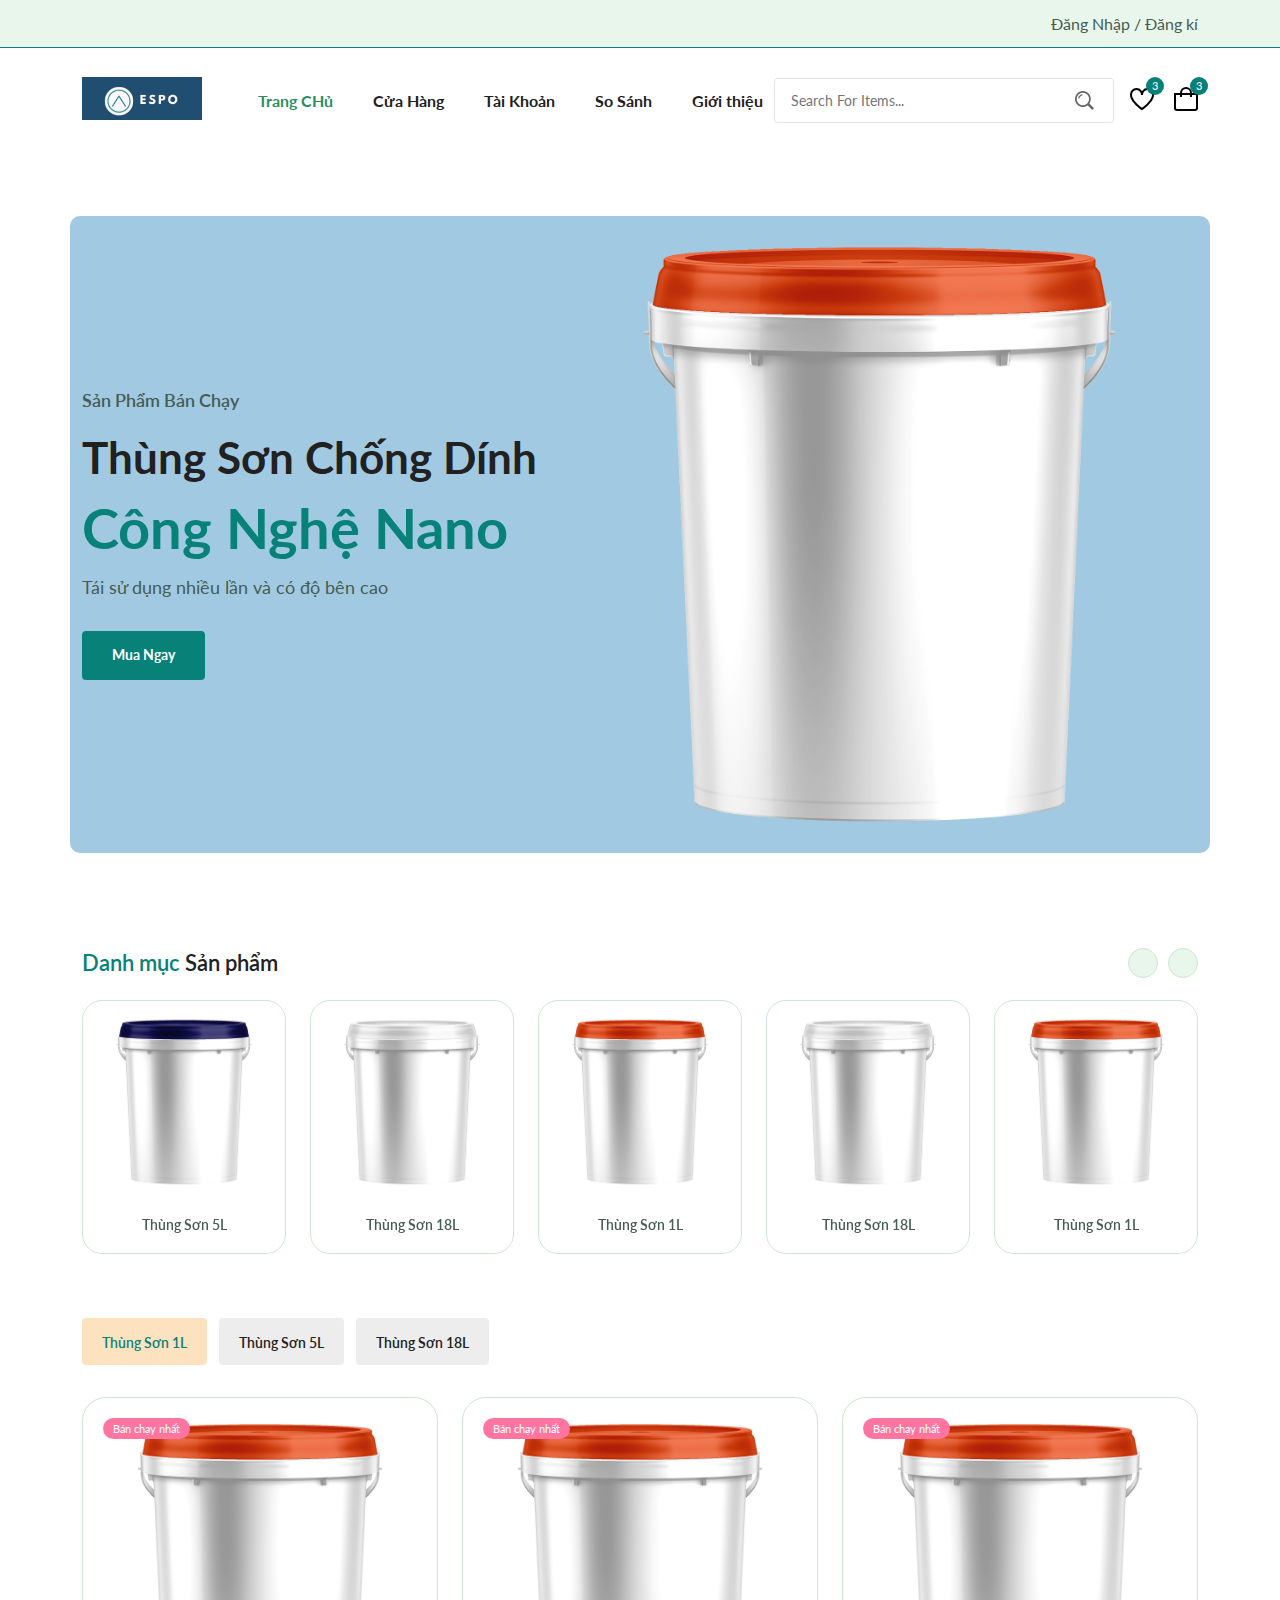
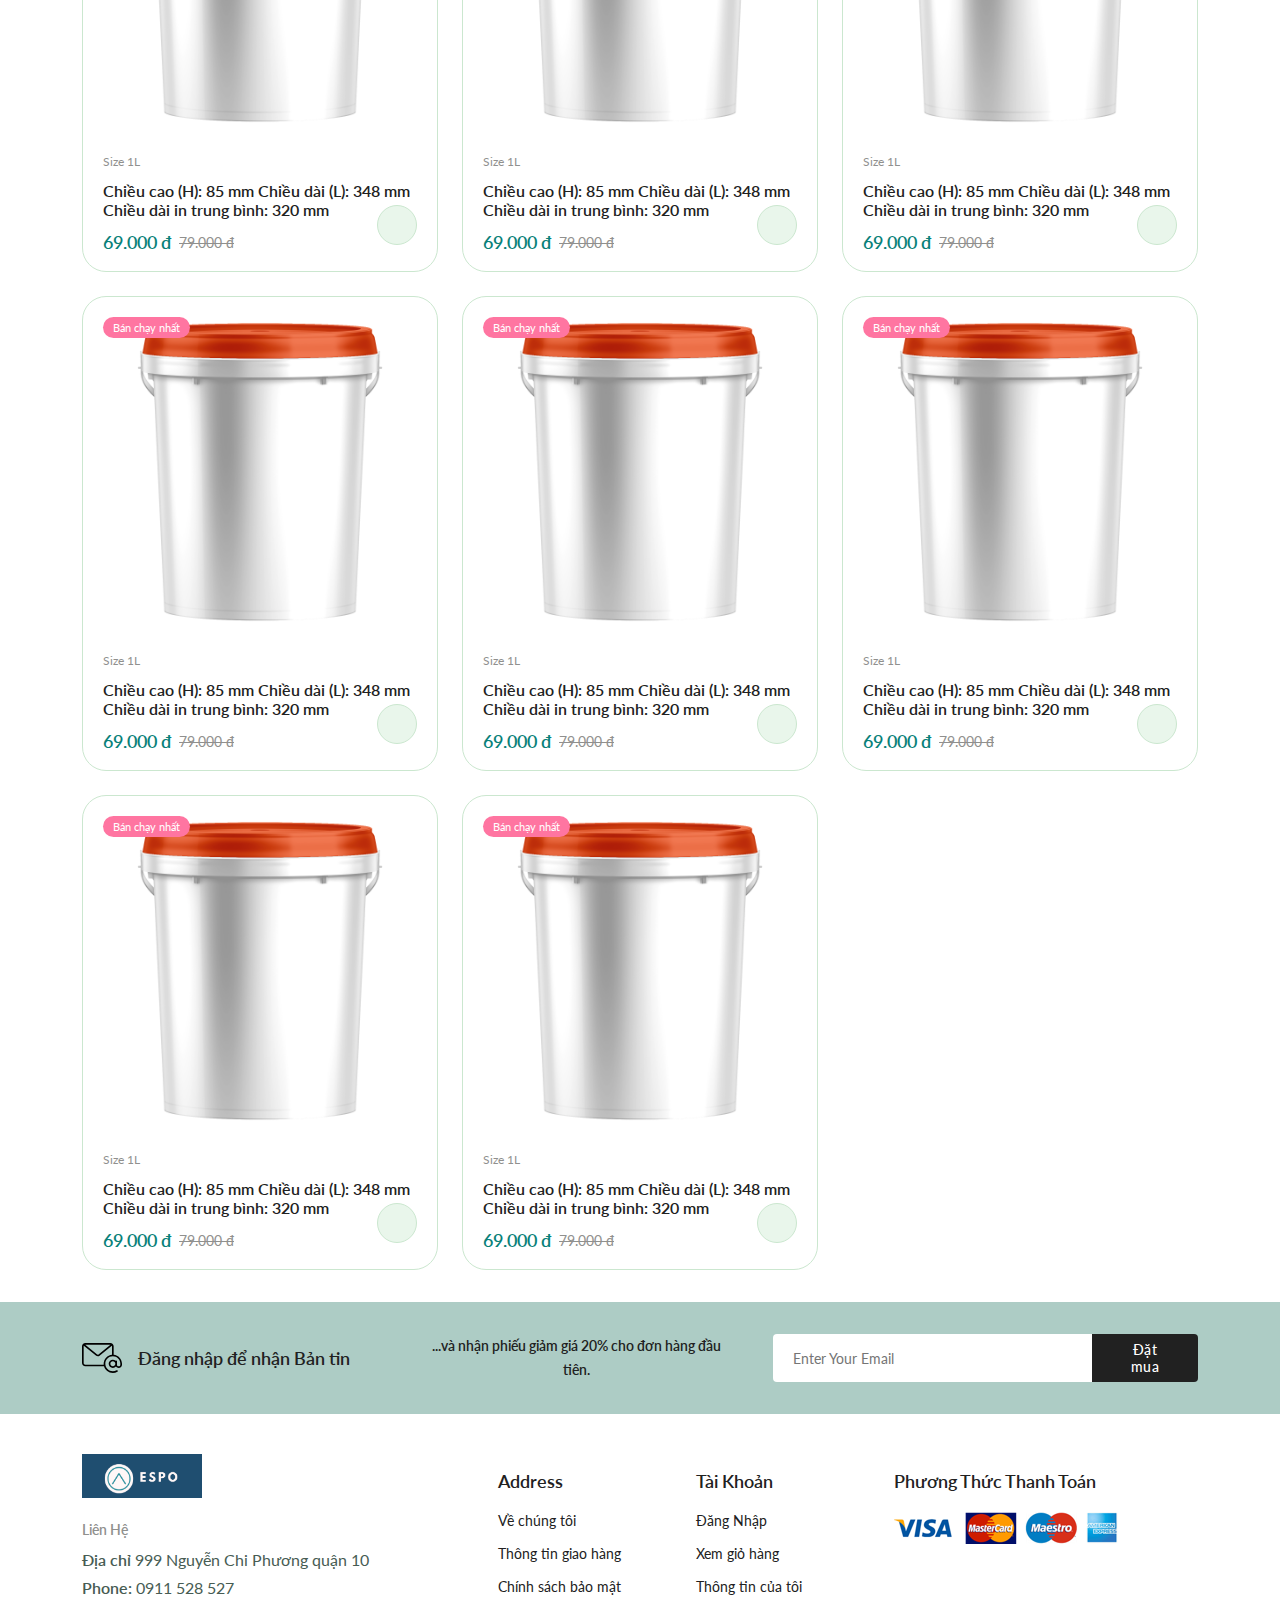
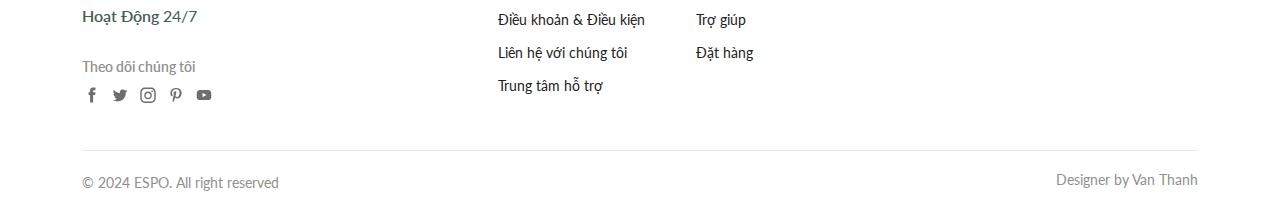
==== index.html @ 245b3443 "ESPO Web" ====
<!DOCTYPE html>
<html lang="en">
  <head>
    <meta charset="UTF-8" />
    <meta name="viewport" content="width=device-width, initial-scale=1.0" />

    <!--=============== FLATICON ===============-->
    <link
      rel="stylesheet"
      href="https://cdn-uicons.flaticon.com/2.0.0/uicons-regular-straight/css/uicons-regular-straight.css"
    />

    <!--=============== SWIPER CSS ===============-->
    <link
      rel="stylesheet"
      href="https://cdn.jsdelivr.net/npm/swiper@11/swiper-bundle.min.css"
    />

    <!--=============== CSS ===============-->
    <link rel="stylesheet" href="assets/css/styles.css" />

    <title>Ecommerce Website ESPO</title>
  </head>
  <body>
    <!--=============== HEADER ===============-->
    <header class="header">
      <div class="header__top">
        <div class="header__container container">
          <a> </a>
          <a href="login-register.html" class="header__top-action">
            Đăng Nhập / Đăng kí
          </a>
        </div>
      </div>

      <nav class="nav container">
        <a href="index.html" class="nav__logo">
          <img
            class="nav__logo-img"
            src="assets/img/logo espo.png"
            alt="website logo"
          />
        </a>
        <div class="nav__menu" id="nav-menu">
          <div class="nav__menu-top">
            <a href="index.html" class="nav__menu-logo">
              <img src="./assets/img/logo.svg" alt="">
            </a>
            <div class="nav__close" id="nav-close">
              <i class="fi fi-rs-cross-small"></i>
            </div>
          </div>
          <ul class="nav__list">
            <li class="nav__item">
              <a href="index.html" class="nav__link active-link"style="color:hsl(154, 56%, 36%) !important;">Trang CHủ</a>
            </li>
            <li class="nav__item">
              <a href="shop.html" class="nav__link">Cửa Hàng</a>
            </li>
            <li class="nav__item">
              <a href="accounts.html" class="nav__link">Tài Khoản</a>
            </li>
            <li class="nav__item">
              <a href="compare.html" class="nav__link">So Sánh</a>
            </li>
            <li class="nav__item">
              <a href="login-register.html" class="nav__link">Giới thiệu</a>
            </li>
          </ul>
          <div class="header__search">
            <input
              type="text"
              placeholder="Search For Items..."
              class="form__input"
            />
            <button class="search__btn">
              <img src="assets/img/search.png" alt="search icon" />
            </button>
          </div>
        </div>
        <div class="header__user-actions">
          <a href="wishlist.html" class="header__action-btn" title="Wishlist">
            <img src="assets/img/icon-heart.svg" alt="" />
            <span class="count">3</span>
          </a>
          <a href="cart.html" class="header__action-btn" title="Cart">
            <img src="assets/img/icon-cart.svg" alt="" />
            <span class="count">3</span>
          </a>
          <div class="header__action-btn nav__toggle" id="nav-toggle">
            <img src="./assets//img/menu-burger.svg" alt="">
          </div>
        </div>
      </nav>
    </header>

    <!--=============== MAIN ===============-->
    <main class="main">
      <!--=============== HOME ===============-->
      <section class="home section--lg">
        <div class="home__container container grid">
          <div class="home__content">
            <span class="home__subtitle">Sản Phẩm Bán Chạy</span>
            <h1 class="home__title">
              Thùng Sơn Chống Dính <span>Công Nghệ Nano</span>
            </h1>
            <p class="home__description">
              Tái sử dụng nhiều lần và có độ bên cao
            </p>
            <a href="shop.html" class="btn">Mua Ngay</a>
          </div>
          <img src="assets/img/Thung-son-1-lit.png" class="home__img" alt="hats" />
        </div>
      </section>

      <!--=============== CATEGORIES ===============-->
      <section class="categories container section">
        <h3 class="section__title"><span>Danh mục</span> Sản phẩm</h3>
        <div class="categories__container swiper">
          <div class="swiper-wrapper">
            <a href="shop.html" class="category__item swiper-slide">
              <img
                src="assets/img/Thung-son-5-lit.png"
                alt=""
                class="category__img"
              />
              <h3 class="category__title">Thùng Sơn 5L</h3>
            </a>
            <a href="shop.html" class="category__item swiper-slide">
              <img
                src="assets/img/Thung-son-18-lit.png"
                alt=""
                class="category__img"
              />
              <h3 class="category__title">Thùng Sơn 18L</h3>
            </a>
            <a href="shop.html" class="category__item swiper-slide">
              <img
                src="assets/img/Thung-son-1-lit.png"
                alt=""
                class="category__img"
              />
              <h3 class="category__title">Thùng Sơn 1L</h3>
            </a>
            <a href="shop.html" class="category__item swiper-slide">
              <img
                src="assets/img/Thung-son-18-lit.png"
                alt=""
                class="category__img"
              />
              <h3 class="category__title">Thùng Sơn 18L</h3>
            </a>
            <a href="shop.html" class="category__item swiper-slide">
              <img
                src="assets/img/Thung-son-1-lit.png"
                alt=""
                class="category__img"
              />
              <h3 class="category__title">Thùng Sơn 1L</h3>
            </a>
            <a href="shop.html" class="category__item swiper-slide">
              <img
                src="assets/img/Thung-son-1-lit.png"
                alt=""
                class="category__img"
              />
              <h3 class="category__title">Thùng Sơn 1L</h3>
            </a>
            <a href="shop.html" class="category__item swiper-slide">
              <img
                src="assets/img/Thung-son-5-lit.png"
                alt=""
                class="category__img"
              />
              <h3 class="category__title">Thùng Sơn 5L</h3>
            </a>
            
          </div>

          <div class="swiper-button-prev">
            <i class="fi fi-rs-angle-left"></i>
          </div>
          <div class="swiper-button-next">
            <i class="fi fi-rs-angle-right"></i>
          </div>
        </div>
      </section>

      <!--=============== PRODUCTS ===============-->
      <section class="products container section">
        <div class="tab__btns">
          <span class="tab__btn active-tab" data-target="#featured"
            >Thùng Sơn 1L</span
          >
          <span class="tab__btn" data-target="#popular">Thùng Sơn 5L</span>
          <span class="tab__btn" data-target="#new-added">Thùng Sơn 18L</span>
        </div>

        <div class="tab__items">
        <!--thùng sơn 1l danh mục-->
          <div class="tab__item active-tab" content id="featured">
            <div class="products__container grid">
              <div class="product__item">
                <div class="product__banner">
                  <a href="details.html" class="product__images">
                    <img
                      src="./assets/img/Thung-son-1-lit.png"
                      alt=""
                      class="product__img default"
                    />
                    <img
                      src="./assets/img/Thung-son-1-lit.png"
                      alt=""
                      class="product__img hover"
                    />
                  </a>
                  <div class="product__actions">
                    <a href="#" class="action__btn" aria-label="Quick View">
                      <i class="fi fi-rs-eye"></i>
                    </a>
                    <a
                      href="#"
                      class="action__btn"
                      aria-label="Add to Wishlist"
                    >
                      <i class="fi fi-rs-heart"></i>
                    </a>
                    <a href="#" class="action__btn" aria-label="Compare">
                      <i class="fi fi-rs-shuffle"></i>
                    </a>
                  </div>
                  <div class="product__badge light-pink">Bán chạy nhất</div>
                </div>
                <div class="product__content">
                  <span class="product__category">Size 1L</span>
                  <a href="details.html">
                    <h3 class="product__title">Chiều cao (H): 85 mm
                      Chiều dài (L): 348 mm
                      Chiều dài in trung bình: 320 mm</h3>
                  </a>
                  <div class="product__rating">
                    <i class="fi fi-rs-star"></i>
                    <i class="fi fi-rs-star"></i>
                    <i class="fi fi-rs-star"></i>
                    <i class="fi fi-rs-star"></i>
                    <i class="fi fi-rs-star"></i>
                  </div>
                  <div class="product__price flex">
                    <span class="new__price">69.000 đ</span>
                    <span class="old__price">79.000 đ</span>
                  </div>
                  <a
                    href="#"
                    class="action__btn cart__btn"
                    aria-label="Add To Cart"
                  >
                    <i class="fi fi-rs-shopping-bag-add"></i>
                  </a>
                </div>
              </div>
              <div class="product__item">
                <div class="product__banner">
                  <a href="details.html" class="product__images">
                    <img
                      src="./assets/img/Thung-son-1-lit.png"
                      alt=""
                      class="product__img default"
                    />
                    <img
                      src="./assets/img/Thung-son-1-lit.png"
                      alt=""
                      class="product__img hover"
                    />
                  </a>
                  <div class="product__actions">
                    <a href="#" class="action__btn" aria-label="Quick View">
                      <i class="fi fi-rs-eye"></i>
                    </a>
                    <a
                      href="#"
                      class="action__btn"
                      aria-label="Add to Wishlist"
                    >
                      <i class="fi fi-rs-heart"></i>
                    </a>
                    <a href="#" class="action__btn" aria-label="Compare">
                      <i class="fi fi-rs-shuffle"></i>
                    </a>
                  </div>
                  <div class="product__badge light-pink">Bán chạy nhất</div>
                </div>
                <div class="product__content">
                  <span class="product__category">Size 1L</span>
                  <a href="details.html">
                    <h3 class="product__title">Chiều cao (H): 85 mm
                      Chiều dài (L): 348 mm
                      Chiều dài in trung bình: 320 mm</h3>
                  </a>
                  <div class="product__rating">
                    <i class="fi fi-rs-star"></i>
                    <i class="fi fi-rs-star"></i>
                    <i class="fi fi-rs-star"></i>
                    <i class="fi fi-rs-star"></i>
                    <i class="fi fi-rs-star"></i>
                  </div>
                  <div class="product__price flex">
                    <span class="new__price">69.000 đ</span>
                    <span class="old__price">79.000 đ</span>
                  </div>
                  <a
                    href="#"
                    class="action__btn cart__btn"
                    aria-label="Add To Cart"
                  >
                    <i class="fi fi-rs-shopping-bag-add"></i>
                  </a>
                </div>
              </div>
              <div class="product__item">
                <div class="product__banner">
                  <a href="details.html" class="product__images">
                    <img
                      src="./assets/img/Thung-son-1-lit.png"
                      alt=""
                      class="product__img default"
                    />
                    <img
                      src="./assets/img/Thung-son-1-lit.png"
                      alt=""
                      class="product__img hover"
                    />
                  </a>
                  <div class="product__actions">
                    <a href="#" class="action__btn" aria-label="Quick View">
                      <i class="fi fi-rs-eye"></i>
                    </a>
                    <a
                      href="#"
                      class="action__btn"
                      aria-label="Add to Wishlist"
                    >
                      <i class="fi fi-rs-heart"></i>
                    </a>
                    <a href="#" class="action__btn" aria-label="Compare">
                      <i class="fi fi-rs-shuffle"></i>
                    </a>
                  </div>
                  <div class="product__badge light-pink">Bán chạy nhất</div>
                </div>
                <div class="product__content">
                  <span class="product__category">Size 1L</span>
                  <a href="details.html">
                    <h3 class="product__title">Chiều cao (H): 85 mm
                      Chiều dài (L): 348 mm
                      Chiều dài in trung bình: 320 mm</h3>
                  </a>
                  <div class="product__rating">
                    <i class="fi fi-rs-star"></i>
                    <i class="fi fi-rs-star"></i>
                    <i class="fi fi-rs-star"></i>
                    <i class="fi fi-rs-star"></i>
                    <i class="fi fi-rs-star"></i>
                  </div>
                  <div class="product__price flex">
                    <span class="new__price">69.000 đ</span>
                    <span class="old__price">79.000 đ</span>
                  </div>
                  <a
                    href="#"
                    class="action__btn cart__btn"
                    aria-label="Add To Cart"
                  >
                    <i class="fi fi-rs-shopping-bag-add"></i>
                  </a>
                </div>
              </div>
              <div class="product__item">
                <div class="product__banner">
                  <a href="details.html" class="product__images">
                    <img
                      src="./assets/img/Thung-son-1-lit.png"
                      alt=""
                      class="product__img default"
                    />
                    <img
                      src="./assets/img/Thung-son-1-lit.png"
                      alt=""
                      class="product__img hover"
                    />
                  </a>
                  <div class="product__actions">
                    <a href="#" class="action__btn" aria-label="Quick View">
                      <i class="fi fi-rs-eye"></i>
                    </a>
                    <a
                      href="#"
                      class="action__btn"
                      aria-label="Add to Wishlist"
                    >
                      <i class="fi fi-rs-heart"></i>
                    </a>
                    <a href="#" class="action__btn" aria-label="Compare">
                      <i class="fi fi-rs-shuffle"></i>
                    </a>
                  </div>
                  <div class="product__badge light-pink">Bán chạy nhất</div>
                </div>
                <div class="product__content">
                  <span class="product__category">Size 1L</span>
                  <a href="details.html">
                    <h3 class="product__title">Chiều cao (H): 85 mm
                      Chiều dài (L): 348 mm
                      Chiều dài in trung bình: 320 mm</h3>
                  </a>
                  <div class="product__rating">
                    <i class="fi fi-rs-star"></i>
                    <i class="fi fi-rs-star"></i>
                    <i class="fi fi-rs-star"></i>
                    <i class="fi fi-rs-star"></i>
                    <i class="fi fi-rs-star"></i>
                  </div>
                  <div class="product__price flex">
                    <span class="new__price">69.000 đ</span>
                    <span class="old__price">79.000 đ</span>
                  </div>
                  <a
                    href="#"
                    class="action__btn cart__btn"
                    aria-label="Add To Cart"
                  >
                    <i class="fi fi-rs-shopping-bag-add"></i>
                  </a>
                </div>
              </div>
              <div class="product__item">
                <div class="product__banner">
                  <a href="details.html" class="product__images">
                    <img
                      src="./assets/img/Thung-son-1-lit.png"
                      alt=""
                      class="product__img default"
                    />
                    <img
                      src="./assets/img/Thung-son-1-lit.png"
                      alt=""
                      class="product__img hover"
                    />
                  </a>
                  <div class="product__actions">
                    <a href="#" class="action__btn" aria-label="Quick View">
                      <i class="fi fi-rs-eye"></i>
                    </a>
                    <a
                      href="#"
                      class="action__btn"
                      aria-label="Add to Wishlist"
                    >
                      <i class="fi fi-rs-heart"></i>
                    </a>
                    <a href="#" class="action__btn" aria-label="Compare">
                      <i class="fi fi-rs-shuffle"></i>
                    </a>
                  </div>
                  <div class="product__badge light-pink">Bán chạy nhất</div>
                </div>
                <div class="product__content">
                  <span class="product__category">Size 1L</span>
                  <a href="details.html">
                    <h3 class="product__title">Chiều cao (H): 85 mm
                      Chiều dài (L): 348 mm
                      Chiều dài in trung bình: 320 mm</h3>
                  </a>
                  <div class="product__rating">
                    <i class="fi fi-rs-star"></i>
                    <i class="fi fi-rs-star"></i>
                    <i class="fi fi-rs-star"></i>
                    <i class="fi fi-rs-star"></i>
                    <i class="fi fi-rs-star"></i>
                  </div>
                  <div class="product__price flex">
                    <span class="new__price">69.000 đ</span>
                    <span class="old__price">79.000 đ</span>
                  </div>
                  <a
                    href="#"
                    class="action__btn cart__btn"
                    aria-label="Add To Cart"
                  >
                    <i class="fi fi-rs-shopping-bag-add"></i>
                  </a>
                </div>
              </div>
              <div class="product__item">
                <div class="product__banner">
                  <a href="details.html" class="product__images">
                    <img
                      src="./assets/img/Thung-son-1-lit.png"
                      alt=""
                      class="product__img default"
                    />
                    <img
                      src="./assets/img/Thung-son-1-lit.png"
                      alt=""
                      class="product__img hover"
                    />
                  </a>
                  <div class="product__actions">
                    <a href="#" class="action__btn" aria-label="Quick View">
                      <i class="fi fi-rs-eye"></i>
                    </a>
                    <a
                      href="#"
                      class="action__btn"
                      aria-label="Add to Wishlist"
                    >
                      <i class="fi fi-rs-heart"></i>
                    </a>
                    <a href="#" class="action__btn" aria-label="Compare">
                      <i class="fi fi-rs-shuffle"></i>
                    </a>
                  </div>
                  <div class="product__badge light-pink">Bán chạy nhất</div>
                </div>
                <div class="product__content">
                  <span class="product__category">Size 1L</span>
                  <a href="details.html">
                    <h3 class="product__title">Chiều cao (H): 85 mm
                      Chiều dài (L): 348 mm
                      Chiều dài in trung bình: 320 mm</h3>
                  </a>
                  <div class="product__rating">
                    <i class="fi fi-rs-star"></i>
                    <i class="fi fi-rs-star"></i>
                    <i class="fi fi-rs-star"></i>
                    <i class="fi fi-rs-star"></i>
                    <i class="fi fi-rs-star"></i>
                  </div>
                  <div class="product__price flex">
                    <span class="new__price">69.000 đ</span>
                    <span class="old__price">79.000 đ</span>
                  </div>
                  <a
                    href="#"
                    class="action__btn cart__btn"
                    aria-label="Add To Cart"
                  >
                    <i class="fi fi-rs-shopping-bag-add"></i>
                  </a>
                </div>
              </div>
              <div class="product__item">
                <div class="product__banner">
                  <a href="details.html" class="product__images">
                    <img
                      src="./assets/img/Thung-son-1-lit.png"
                      alt=""
                      class="product__img default"
                    />
                    <img
                      src="./assets/img/Thung-son-1-lit.png"
                      alt=""
                      class="product__img hover"
                    />
                  </a>
                  <div class="product__actions">
                    <a href="#" class="action__btn" aria-label="Quick View">
                      <i class="fi fi-rs-eye"></i>
                    </a>
                    <a
                      href="#"
                      class="action__btn"
                      aria-label="Add to Wishlist"
                    >
                      <i class="fi fi-rs-heart"></i>
                    </a>
                    <a href="#" class="action__btn" aria-label="Compare">
                      <i class="fi fi-rs-shuffle"></i>
                    </a>
                  </div>
                  <div class="product__badge light-pink">Bán chạy nhất</div>
                </div>
                <div class="product__content">
                  <span class="product__category">Size 1L</span>
                  <a href="details.html">
                    <h3 class="product__title">Chiều cao (H): 85 mm
                      Chiều dài (L): 348 mm
                      Chiều dài in trung bình: 320 mm</h3>
                  </a>
                  <div class="product__rating">
                    <i class="fi fi-rs-star"></i>
                    <i class="fi fi-rs-star"></i>
                    <i class="fi fi-rs-star"></i>
                    <i class="fi fi-rs-star"></i>
                    <i class="fi fi-rs-star"></i>
                  </div>
                  <div class="product__price flex">
                    <span class="new__price">69.000 đ</span>
                    <span class="old__price">79.000 đ</span>
                  </div>
                  <a
                    href="#"
                    class="action__btn cart__btn"
                    aria-label="Add To Cart"
                  >
                    <i class="fi fi-rs-shopping-bag-add"></i>
                  </a>
                </div>
              </div>
              <div class="product__item">
                <div class="product__banner">
                  <a href="details.html" class="product__images">
                    <img
                      src="./assets/img/Thung-son-1-lit.png"
                      alt=""
                      class="product__img default"
                    />
                    <img
                      src="./assets/img/Thung-son-1-lit.png"
                      alt=""
                      class="product__img hover"
                    />
                  </a>
                  <div class="product__actions">
                    <a href="#" class="action__btn" aria-label="Quick View">
                      <i class="fi fi-rs-eye"></i>
                    </a>
                    <a
                      href="#"
                      class="action__btn"
                      aria-label="Add to Wishlist"
                    >
                      <i class="fi fi-rs-heart"></i>
                    </a>
                    <a href="#" class="action__btn" aria-label="Compare">
                      <i class="fi fi-rs-shuffle"></i>
                    </a>
                  </div>
                  <div class="product__badge light-pink">Bán chạy nhất</div>
                </div>
                <div class="product__content">
                  <span class="product__category">Size 1L</span>
                  <a href="details.html">
                    <h3 class="product__title">Chiều cao (H): 85 mm
                      Chiều dài (L): 348 mm
                      Chiều dài in trung bình: 320 mm</h3>
                  </a>
                  <div class="product__rating">
                    <i class="fi fi-rs-star"></i>
                    <i class="fi fi-rs-star"></i>
                    <i class="fi fi-rs-star"></i>
                    <i class="fi fi-rs-star"></i>
                    <i class="fi fi-rs-star"></i>
                  </div>
                  <div class="product__price flex">
                    <span class="new__price">69.000 đ</span>
                    <span class="old__price">79.000 đ</span>
                  </div>
                  <a
                    href="#"
                    class="action__btn cart__btn"
                    aria-label="Add To Cart"
                  >
                    <i class="fi fi-rs-shopping-bag-add"></i>
                  </a>
                </div>
              </div>
            </div>
          </div>
          <!--thùng sơn 5l danh mục-->
          <div class="tab__item" content id="popular">
            <div class="products__container grid">
              <div class="product__item thung-5l">
                <div class="product__banner">
                  <a href="details.html" class="product__images">
                    <img
                      src="assets/img/Thung-son-5-lit.png"
                      alt=""
                      class="product__img default"
                    />
                    <img
                      src="assets/img/Thung-son-5-lit.png"
                      alt=""
                      class="product__img hover"
                    />
                  </a>
                  <div class="product__actions">
                    <a href="#" class="action__btn" aria-label="Quick View">
                      <i class="fi fi-rs-eye"></i>
                    </a>
                    <a
                      href="#"
                      class="action__btn"
                      aria-label="Add to Wishlist"
                    >
                      <i class="fi fi-rs-heart"></i>
                    </a>
                    <a href="#" class="action__btn" aria-label="Compare">
                      <i class="fi fi-rs-shuffle"></i>
                    </a>
                  </div>
                  <div class="product__badge light-pink">Hot</div>
                </div>
                <div class="product__content">
                  <span class="product__category">Size 5L</span>
                  <a href="details.html">
                    <h3 class="product__title">Chiều cao (H): 170 mm
                      Chiều dài (L): 542 mm
                      Chiều dài in trung bình: 550 mm</h3>
                  </a>
                  <div class="product__rating">
                    <i class="fi fi-rs-star"></i>
                    <i class="fi fi-rs-star"></i>
                    <i class="fi fi-rs-star"></i>
                    <i class="fi fi-rs-star"></i>
                    <i class="fi fi-rs-star"></i>
                  </div>
                  <div class="product__price flex">
                    <span class="new__price">99.000 Đ</span>
                    <span class="old__price">89.000 đ</span>
                  </div>
                  <a
                    href="#"
                    class="action__btn cart__btn"
                    aria-label="Add To Cart"
                  >
                    <i class="fi fi-rs-shopping-bag-add"></i>
                  </a>
                </div>
              </div>
              <div class="product__item thung-5l">
                <div class="product__banner">
                  <a href="details.html" class="product__images">
                    <img
                      src="assets/img/Thung-son-5-lit.png"
                      alt=""
                      class="product__img default"
                    />
                    <img
                      src="assets/img/Thung-son-5-lit.png"
                      alt=""
                      class="product__img hover"
                    />
                  </a>
                  <div class="product__actions">
                    <a href="#" class="action__btn" aria-label="Quick View">
                      <i class="fi fi-rs-eye"></i>
                    </a>
                    <a
                      href="#"
                      class="action__btn"
                      aria-label="Add to Wishlist"
                    >
                      <i class="fi fi-rs-heart"></i>
                    </a>
                    <a href="#" class="action__btn" aria-label="Compare">
                      <i class="fi fi-rs-shuffle"></i>
                    </a>
                  </div>
                  <div class="product__badge light-pink">Hot</div>
                </div>
                <div class="product__content">
                  <span class="product__category">Size 5L</span>
                  <a href="details.html">
                    <h3 class="product__title">Chiều cao (H): 170 mm
                      Chiều dài (L): 542 mm
                      Chiều dài in trung bình: 550 mm</h3>
                  </a>
                  <div class="product__rating">
                    <i class="fi fi-rs-star"></i>
                    <i class="fi fi-rs-star"></i>
                    <i class="fi fi-rs-star"></i>
                    <i class="fi fi-rs-star"></i>
                    <i class="fi fi-rs-star"></i>
                  </div>
                  <div class="product__price flex">
                    <span class="new__price">99.000 Đ</span>
                    <span class="old__price">89.000 đ</span>
                  </div>
                  <a
                    href="#"
                    class="action__btn cart__btn"
                    aria-label="Add To Cart"
                  >
                    <i class="fi fi-rs-shopping-bag-add"></i>
                  </a>
                </div>
              </div>
              <div class="product__item thung-5l">
                <div class="product__banner">
                  <a href="details.html" class="product__images">
                    <img
                      src="assets/img/Thung-son-5-lit.png"
                      alt=""
                      class="product__img default"
                    />
                    <img
                      src="assets/img/Thung-son-5-lit.png"
                      alt=""
                      class="product__img hover"
                    />
                  </a>
                  <div class="product__actions">
                    <a href="#" class="action__btn" aria-label="Quick View">
                      <i class="fi fi-rs-eye"></i>
                    </a>
                    <a
                      href="#"
                      class="action__btn"
                      aria-label="Add to Wishlist"
                    >
                      <i class="fi fi-rs-heart"></i>
                    </a>
                    <a href="#" class="action__btn" aria-label="Compare">
                      <i class="fi fi-rs-shuffle"></i>
                    </a>
                  </div>
                  <div class="product__badge light-pink">Hot</div>
                </div>
                <div class="product__content">
                  <span class="product__category">Size 5L</span>
                  <a href="details.html">
                    <h3 class="product__title">Chiều cao (H): 170 mm
                      Chiều dài (L): 542 mm
                      Chiều dài in trung bình: 550 mm</h3>
                  </a>
                  <div class="product__rating">
                    <i class="fi fi-rs-star"></i>
                    <i class="fi fi-rs-star"></i>
                    <i class="fi fi-rs-star"></i>
                    <i class="fi fi-rs-star"></i>
                    <i class="fi fi-rs-star"></i>
                  </div>
                  <div class="product__price flex">
                    <span class="new__price">99.000 Đ</span>
                    <span class="old__price">89.000 đ</span>
                  </div>
                  <a
                    href="#"
                    class="action__btn cart__btn"
                    aria-label="Add To Cart"
                  >
                    <i class="fi fi-rs-shopping-bag-add"></i>
                  </a>
                </div>
              </div>
              <div class="product__item thung-5l">
                <div class="product__banner">
                  <a href="details.html" class="product__images">
                    <img
                      src="assets/img/Thung-son-5-lit.png"
                      alt=""
                      class="product__img default"
                    />
                    <img
                      src="assets/img/Thung-son-5-lit.png"
                      alt=""
                      class="product__img hover"
                    />
                  </a>
                  <div class="product__actions">
                    <a href="#" class="action__btn" aria-label="Quick View">
                      <i class="fi fi-rs-eye"></i>
                    </a>
                    <a
                      href="#"
                      class="action__btn"
                      aria-label="Add to Wishlist"
                    >
                      <i class="fi fi-rs-heart"></i>
                    </a>
                    <a href="#" class="action__btn" aria-label="Compare">
                      <i class="fi fi-rs-shuffle"></i>
                    </a>
                  </div>
                  <div class="product__badge light-pink">Hot</div>
                </div>
                <div class="product__content">
                  <span class="product__category">Size 5L</span>
                  <a href="details.html">
                    <h3 class="product__title">Chiều cao (H): 170 mm
                      Chiều dài (L): 542 mm
                      Chiều dài in trung bình: 550 mm</h3>
                  </a>
                  <div class="product__rating">
                    <i class="fi fi-rs-star"></i>
                    <i class="fi fi-rs-star"></i>
                    <i class="fi fi-rs-star"></i>
                    <i class="fi fi-rs-star"></i>
                    <i class="fi fi-rs-star"></i>
                  </div>
                  <div class="product__price flex">
                    <span class="new__price">99.000 Đ</span>
                    <span class="old__price">89.000 đ</span>
                  </div>
                  <a
                    href="#"
                    class="action__btn cart__btn"
                    aria-label="Add To Cart"
                  >
                    <i class="fi fi-rs-shopping-bag-add"></i>
                  </a>
                </div>
              </div>
              <div class="product__item thung-5l">
                <div class="product__banner">
                  <a href="details.html" class="product__images">
                    <img
                      src="assets/img/Thung-son-5-lit.png"
                      alt=""
                      class="product__img default"
                    />
                    <img
                      src="assets/img/Thung-son-5-lit.png"
                      alt=""
                      class="product__img hover"
                    />
                  </a>
                  <div class="product__actions">
                    <a href="#" class="action__btn" aria-label="Quick View">
                      <i class="fi fi-rs-eye"></i>
                    </a>
                    <a
                      href="#"
                      class="action__btn"
                      aria-label="Add to Wishlist"
                    >
                      <i class="fi fi-rs-heart"></i>
                    </a>
                    <a href="#" class="action__btn" aria-label="Compare">
                      <i class="fi fi-rs-shuffle"></i>
                    </a>
                  </div>
                  <div class="product__badge light-pink">Hot</div>
                </div>
                <div class="product__content">
                  <span class="product__category">Size 5L</span>
                  <a href="details.html">
                    <h3 class="product__title">Chiều cao (H): 170 mm
                      Chiều dài (L): 542 mm
                      Chiều dài in trung bình: 550 mm</h3>
                  </a>
                  <div class="product__rating">
                    <i class="fi fi-rs-star"></i>
                    <i class="fi fi-rs-star"></i>
                    <i class="fi fi-rs-star"></i>
                    <i class="fi fi-rs-star"></i>
                    <i class="fi fi-rs-star"></i>
                  </div>
                  <div class="product__price flex">
                    <span class="new__price">99.000 Đ</span>
                    <span class="old__price">89.000 đ</span>
                  </div>
                  <a
                    href="#"
                    class="action__btn cart__btn"
                    aria-label="Add To Cart"
                  >
                    <i class="fi fi-rs-shopping-bag-add"></i>
                  </a>
                </div>
              </div>
              <div class="product__item thung-5l">
                <div class="product__banner">
                  <a href="details.html" class="product__images">
                    <img
                      src="assets/img/Thung-son-5-lit.png"
                      alt=""
                      class="product__img default"
                    />
                    <img
                      src="assets/img/Thung-son-5-lit.png"
                      alt=""
                      class="product__img hover"
                    />
                  </a>
                  <div class="product__actions">
                    <a href="#" class="action__btn" aria-label="Quick View">
                      <i class="fi fi-rs-eye"></i>
                    </a>
                    <a
                      href="#"
                      class="action__btn"
                      aria-label="Add to Wishlist"
                    >
                      <i class="fi fi-rs-heart"></i>
                    </a>
                    <a href="#" class="action__btn" aria-label="Compare">
                      <i class="fi fi-rs-shuffle"></i>
                    </a>
                  </div>
                  <div class="product__badge light-pink">Hot</div>
                </div>
                <div class="product__content">
                  <span class="product__category">Size 5L</span>
                  <a href="details.html">
                    <h3 class="product__title">Chiều cao (H): 170 mm
                      Chiều dài (L): 542 mm
                      Chiều dài in trung bình: 550 mm</h3>
                  </a>
                  <div class="product__rating">
                    <i class="fi fi-rs-star"></i>
                    <i class="fi fi-rs-star"></i>
                    <i class="fi fi-rs-star"></i>
                    <i class="fi fi-rs-star"></i>
                    <i class="fi fi-rs-star"></i>
                  </div>
                  <div class="product__price flex">
                    <span class="new__price">99.000 Đ</span>
                    <span class="old__price">89.000 đ</span>
                  </div>
                  <a
                    href="#"
                    class="action__btn cart__btn"
                    aria-label="Add To Cart"
                  >
                    <i class="fi fi-rs-shopping-bag-add"></i>
                  </a>
                </div>
              </div>
              <div class="product__item thung-5l">
                <div class="product__banner">
                  <a href="details.html" class="product__images">
                    <img
                      src="assets/img/Thung-son-5-lit.png"
                      alt=""
                      class="product__img default"
                    />
                    <img
                      src="assets/img/Thung-son-5-lit.png"
                      alt=""
                      class="product__img hover"
                    />
                  </a>
                  <div class="product__actions">
                    <a href="#" class="action__btn" aria-label="Quick View">
                      <i class="fi fi-rs-eye"></i>
                    </a>
                    <a
                      href="#"
                      class="action__btn"
                      aria-label="Add to Wishlist"
                    >
                      <i class="fi fi-rs-heart"></i>
                    </a>
                    <a href="#" class="action__btn" aria-label="Compare">
                      <i class="fi fi-rs-shuffle"></i>
                    </a>
                  </div>
                  <div class="product__badge light-pink">Hot</div>
                </div>
                <div class="product__content">
                  <span class="product__category">Size 5L</span>
                  <a href="details.html">
                    <h3 class="product__title">Chiều cao (H): 170 mm
                      Chiều dài (L): 542 mm
                      Chiều dài in trung bình: 550 mm</h3>
                  </a>
                  <div class="product__rating">
                    <i class="fi fi-rs-star"></i>
                    <i class="fi fi-rs-star"></i>
                    <i class="fi fi-rs-star"></i>
                    <i class="fi fi-rs-star"></i>
                    <i class="fi fi-rs-star"></i>
                  </div>
                  <div class="product__price flex">
                    <span class="new__price">99.000 Đ</span>
                    <span class="old__price">89.000 đ</span>
                  </div>
                  <a
                    href="#"
                    class="action__btn cart__btn"
                    aria-label="Add To Cart"
                  >
                    <i class="fi fi-rs-shopping-bag-add"></i>
                  </a>
                </div>
              </div>
              <div class="product__item thung-5l">
                <div class="product__banner">
                  <a href="details.html" class="product__images">
                    <img
                      src="assets/img/Thung-son-5-lit.png"
                      alt=""
                      class="product__img default"
                    />
                    <img
                      src="assets/img/Thung-son-5-lit.png"
                      alt=""
                      class="product__img hover"
                    />
                  </a>
                  <div class="product__actions">
                    <a href="#" class="action__btn" aria-label="Quick View">
                      <i class="fi fi-rs-eye"></i>
                    </a>
                    <a
                      href="#"
                      class="action__btn"
                      aria-label="Add to Wishlist"
                    >
                      <i class="fi fi-rs-heart"></i>
                    </a>
                    <a href="#" class="action__btn" aria-label="Compare">
                      <i class="fi fi-rs-shuffle"></i>
                    </a>
                  </div>
                  <div class="product__badge light-pink">Hot</div>
                </div>
                <div class="product__content">
                  <span class="product__category">Size 5L</span>
                  <a href="details.html">
                    <h3 class="product__title">Chiều cao (H): 170 mm
                      Chiều dài (L): 542 mm
                      Chiều dài in trung bình: 550 mm</h3>
                  </a>
                  <div class="product__rating">
                    <i class="fi fi-rs-star"></i>
                    <i class="fi fi-rs-star"></i>
                    <i class="fi fi-rs-star"></i>
                    <i class="fi fi-rs-star"></i>
                    <i class="fi fi-rs-star"></i>
                  </div>
                  <div class="product__price flex">
                    <span class="new__price">99.000 Đ</span>
                    <span class="old__price">89.000 đ</span>
                  </div>
                  <a
                    href="#"
                    class="action__btn cart__btn"
                    aria-label="Add To Cart"
                  >
                    <i class="fi fi-rs-shopping-bag-add"></i>
                  </a>
                </div>
              </div>

            </div>
          </div>
          <!--thùng sơn 18l danh mục-->
          <div class="tab__item" content id="new-added">
            <div class="products__container grid">
              <div class="product__item">
                <div class="product__banner">
                  <a href="details.html" class="product__images">
                    <img
                      src="./assets/img/Thung-son-18-lit.png"
                      alt=""
                      class="product__img default"
                    />
                    <img
                      src="./assets/img/Thung-son-18-lit.png"
                      alt=""
                      class="product__img hover"
                    />
                  </a>
                  <div class="product__actions">
                    <a href="#" class="action__btn" aria-label="Quick View">
                      <i class="fi fi-rs-eye"></i>
                    </a>
                    <a
                      href="#"
                      class="action__btn"
                      aria-label="Add to Wishlist"
                    >
                      <i class="fi fi-rs-heart"></i>
                    </a>
                    <a href="#" class="action__btn" aria-label="Compare">
                      <i class="fi fi-rs-shuffle"></i>
                    </a>
                  </div>
                  <div class="product__badge light-pink">Hot</div>
                </div>
                <div class="product__content">
                  <span class="product__category">Size 18L</span>
                  <a href="details.html">
                    <h3 class="product__title">Chiều cao (H): 365 mm
                      Chiều dài (L): 684 mm
                      Chiều dài in trung bình: 720 mm</h3>
                  </a>
                  <div class="product__rating">
                    <i class="fi fi-rs-star"></i>
                    <i class="fi fi-rs-star"></i>
                    <i class="fi fi-rs-star"></i>
                    <i class="fi fi-rs-star"></i>
                    <i class="fi fi-rs-star"></i>
                  </div>
                  <div class="product__price flex">
                    <span class="new__price">110.000 Đ</span>
                    <span class="old__price">99.000 Đ</span>
                  </div>
                  <a
                    href="#"
                    class="action__btn cart__btn"
                    aria-label="Add To Cart"
                  >
                    <i class="fi fi-rs-shopping-bag-add"></i>
                  </a>
                </div>
              </div>
              <div class="product__item">
                <div class="product__banner">
                  <a href="details.html" class="product__images">
                    <img
                      src="./assets/img/Thung-son-18-lit.png"
                      alt=""
                      class="product__img default"
                    />
                    <img
                      src="./assets/img/Thung-son-18-lit.png"
                      alt=""
                      class="product__img hover"
                    />
                  </a>
                  <div class="product__actions">
                    <a href="#" class="action__btn" aria-label="Quick View">
                      <i class="fi fi-rs-eye"></i>
                    </a>
                    <a
                      href="#"
                      class="action__btn"
                      aria-label="Add to Wishlist"
                    >
                      <i class="fi fi-rs-heart"></i>
                    </a>
                    <a href="#" class="action__btn" aria-label="Compare">
                      <i class="fi fi-rs-shuffle"></i>
                    </a>
                  </div>
                  <div class="product__badge light-pink">Hot</div>
                </div>
                <div class="product__content">
                  <span class="product__category">Size 18L</span>
                  <a href="details.html">
                    <h3 class="product__title">Chiều cao (H): 365 mm
                      Chiều dài (L): 684 mm
                      Chiều dài in trung bình: 720 mm</h3>
                  </a>
                  <div class="product__rating">
                    <i class="fi fi-rs-star"></i>
                    <i class="fi fi-rs-star"></i>
                    <i class="fi fi-rs-star"></i>
                    <i class="fi fi-rs-star"></i>
                    <i class="fi fi-rs-star"></i>
                  </div>
                  <div class="product__price flex">
                    <span class="new__price">110.000 Đ</span>
                    <span class="old__price">99.000 Đ</span>
                  </div>
                  <a
                    href="#"
                    class="action__btn cart__btn"
                    aria-label="Add To Cart"
                  >
                    <i class="fi fi-rs-shopping-bag-add"></i>
                  </a>
                </div>
              </div>
              <div class="product__item">
                <div class="product__banner">
                  <a href="details.html" class="product__images">
                    <img
                      src="./assets/img/Thung-son-18-lit.png"
                      alt=""
                      class="product__img default"
                    />
                    <img
                      src="./assets/img/Thung-son-18-lit.png"
                      alt=""
                      class="product__img hover"
                    />
                  </a>
                  <div class="product__actions">
                    <a href="#" class="action__btn" aria-label="Quick View">
                      <i class="fi fi-rs-eye"></i>
                    </a>
                    <a
                      href="#"
                      class="action__btn"
                      aria-label="Add to Wishlist"
                    >
                      <i class="fi fi-rs-heart"></i>
                    </a>
                    <a href="#" class="action__btn" aria-label="Compare">
                      <i class="fi fi-rs-shuffle"></i>
                    </a>
                  </div>
                  <div class="product__badge light-pink">Hot</div>
                </div>
                <div class="product__content">
                  <span class="product__category">Size 18L</span>
                  <a href="details.html">
                    <h3 class="product__title">Chiều cao (H): 365 mm
                      Chiều dài (L): 684 mm
                      Chiều dài in trung bình: 720 mm</h3>
                  </a>
                  <div class="product__rating">
                    <i class="fi fi-rs-star"></i>
                    <i class="fi fi-rs-star"></i>
                    <i class="fi fi-rs-star"></i>
                    <i class="fi fi-rs-star"></i>
                    <i class="fi fi-rs-star"></i>
                  </div>
                  <div class="product__price flex">
                    <span class="new__price">110.000 Đ</span>
                    <span class="old__price">99.000 Đ</span>
                  </div>
                  <a
                    href="#"
                    class="action__btn cart__btn"
                    aria-label="Add To Cart"
                  >
                    <i class="fi fi-rs-shopping-bag-add"></i>
                  </a>
                </div>
              </div>
              <div class="product__item">
                <div class="product__banner">
                  <a href="details.html" class="product__images">
                    <img
                      src="./assets/img/Thung-son-18-lit.png"
                      alt=""
                      class="product__img default"
                    />
                    <img
                      src="./assets/img/Thung-son-18-lit.png"
                      alt=""
                      class="product__img hover"
                    />
                  </a>
                  <div class="product__actions">
                    <a href="#" class="action__btn" aria-label="Quick View">
                      <i class="fi fi-rs-eye"></i>
                    </a>
                    <a
                      href="#"
                      class="action__btn"
                      aria-label="Add to Wishlist"
                    >
                      <i class="fi fi-rs-heart"></i>
                    </a>
                    <a href="#" class="action__btn" aria-label="Compare">
                      <i class="fi fi-rs-shuffle"></i>
                    </a>
                  </div>
                  <div class="product__badge light-pink">Hot</div>
                </div>
                <div class="product__content">
                  <span class="product__category">Size 18L</span>
                  <a href="details.html">
                    <h3 class="product__title">Chiều cao (H): 365 mm
                      Chiều dài (L): 684 mm
                      Chiều dài in trung bình: 720 mm</h3>
                  </a>
                  <div class="product__rating">
                    <i class="fi fi-rs-star"></i>
                    <i class="fi fi-rs-star"></i>
                    <i class="fi fi-rs-star"></i>
                    <i class="fi fi-rs-star"></i>
                    <i class="fi fi-rs-star"></i>
                  </div>
                  <div class="product__price flex">
                    <span class="new__price">110.000 Đ</span>
                    <span class="old__price">99.000 Đ</span>
                  </div>
                  <a
                    href="#"
                    class="action__btn cart__btn"
                    aria-label="Add To Cart"
                  >
                    <i class="fi fi-rs-shopping-bag-add"></i>
                  </a>
                </div>
              </div>
              <div class="product__item">
                <div class="product__banner">
                  <a href="details.html" class="product__images">
                    <img
                      src="./assets/img/Thung-son-18-lit.png"
                      alt=""
                      class="product__img default"
                    />
                    <img
                      src="./assets/img/Thung-son-18-lit.png"
                      alt=""
                      class="product__img hover"
                    />
                  </a>
                  <div class="product__actions">
                    <a href="#" class="action__btn" aria-label="Quick View">
                      <i class="fi fi-rs-eye"></i>
                    </a>
                    <a
                      href="#"
                      class="action__btn"
                      aria-label="Add to Wishlist"
                    >
                      <i class="fi fi-rs-heart"></i>
                    </a>
                    <a href="#" class="action__btn" aria-label="Compare">
                      <i class="fi fi-rs-shuffle"></i>
                    </a>
                  </div>
                  <div class="product__badge light-pink">Hot</div>
                </div>
                <div class="product__content">
                  <span class="product__category">Size 18L</span>
                  <a href="details.html">
                    <h3 class="product__title">Chiều cao (H): 365 mm
                      Chiều dài (L): 684 mm
                      Chiều dài in trung bình: 720 mm</h3>
                  </a>
                  <div class="product__rating">
                    <i class="fi fi-rs-star"></i>
                    <i class="fi fi-rs-star"></i>
                    <i class="fi fi-rs-star"></i>
                    <i class="fi fi-rs-star"></i>
                    <i class="fi fi-rs-star"></i>
                  </div>
                  <div class="product__price flex">
                    <span class="new__price">110.000 Đ</span>
                    <span class="old__price">99.000 Đ</span>
                  </div>
                  <a
                    href="#"
                    class="action__btn cart__btn"
                    aria-label="Add To Cart"
                  >
                    <i class="fi fi-rs-shopping-bag-add"></i>
                  </a>
                </div>
              </div>
              <div class="product__item">
                <div class="product__banner">
                  <a href="details.html" class="product__images">
                    <img
                      src="./assets/img/Thung-son-18-lit.png"
                      alt=""
                      class="product__img default"
                    />
                    <img
                      src="./assets/img/Thung-son-18-lit.png"
                      alt=""
                      class="product__img hover"
                    />
                  </a>
                  <div class="product__actions">
                    <a href="#" class="action__btn" aria-label="Quick View">
                      <i class="fi fi-rs-eye"></i>
                    </a>
                    <a
                      href="#"
                      class="action__btn"
                      aria-label="Add to Wishlist"
                    >
                      <i class="fi fi-rs-heart"></i>
                    </a>
                    <a href="#" class="action__btn" aria-label="Compare">
                      <i class="fi fi-rs-shuffle"></i>
                    </a>
                  </div>
                  <div class="product__badge light-pink">Hot</div>
                </div>
                <div class="product__content">
                  <span class="product__category">Size 18L</span>
                  <a href="details.html">
                    <h3 class="product__title">Chiều cao (H): 365 mm
                      Chiều dài (L): 684 mm
                      Chiều dài in trung bình: 720 mm</h3>
                  </a>
                  <div class="product__rating">
                    <i class="fi fi-rs-star"></i>
                    <i class="fi fi-rs-star"></i>
                    <i class="fi fi-rs-star"></i>
                    <i class="fi fi-rs-star"></i>
                    <i class="fi fi-rs-star"></i>
                  </div>
                  <div class="product__price flex">
                    <span class="new__price">110.000 Đ</span>
                    <span class="old__price">99.000 Đ</span>
                  </div>
                  <a
                    href="#"
                    class="action__btn cart__btn"
                    aria-label="Add To Cart"
                  >
                    <i class="fi fi-rs-shopping-bag-add"></i>
                  </a>
                </div>
              </div>
              <div class="product__item">
                <div class="product__banner">
                  <a href="details.html" class="product__images">
                    <img
                      src="./assets/img/Thung-son-18-lit.png"
                      alt=""
                      class="product__img default"
                    />
                    <img
                      src="./assets/img/Thung-son-18-lit.png"
                      alt=""
                      class="product__img hover"
                    />
                  </a>
                  <div class="product__actions">
                    <a href="#" class="action__btn" aria-label="Quick View">
                      <i class="fi fi-rs-eye"></i>
                    </a>
                    <a
                      href="#"
                      class="action__btn"
                      aria-label="Add to Wishlist"
                    >
                      <i class="fi fi-rs-heart"></i>
                    </a>
                    <a href="#" class="action__btn" aria-label="Compare">
                      <i class="fi fi-rs-shuffle"></i>
                    </a>
                  </div>
                  <div class="product__badge light-pink">Hot</div>
                </div>
                <div class="product__content">
                  <span class="product__category">Size 18L</span>
                  <a href="details.html">
                    <h3 class="product__title">Chiều cao (H): 365 mm
                      Chiều dài (L): 684 mm
                      Chiều dài in trung bình: 720 mm</h3>
                  </a>
                  <div class="product__rating">
                    <i class="fi fi-rs-star"></i>
                    <i class="fi fi-rs-star"></i>
                    <i class="fi fi-rs-star"></i>
                    <i class="fi fi-rs-star"></i>
                    <i class="fi fi-rs-star"></i>
                  </div>
                  <div class="product__price flex">
                    <span class="new__price">110.000 Đ</span>
                    <span class="old__price">99.000 Đ</span>
                  </div>
                  <a
                    href="#"
                    class="action__btn cart__btn"
                    aria-label="Add To Cart"
                  >
                    <i class="fi fi-rs-shopping-bag-add"></i>
                  </a>
                </div>
              </div>
              <div class="product__item">
                <div class="product__banner">
                  <a href="details.html" class="product__images">
                    <img
                      src="./assets/img/Thung-son-18-lit.png"
                      alt=""
                      class="product__img default"
                    />
                    <img
                      src="./assets/img/Thung-son-18-lit.png"
                      alt=""
                      class="product__img hover"
                    />
                  </a>
                  <div class="product__actions">
                    <a href="#" class="action__btn" aria-label="Quick View">
                      <i class="fi fi-rs-eye"></i>
                    </a>
                    <a
                      href="#"
                      class="action__btn"
                      aria-label="Add to Wishlist"
                    >
                      <i class="fi fi-rs-heart"></i>
                    </a>
                    <a href="#" class="action__btn" aria-label="Compare">
                      <i class="fi fi-rs-shuffle"></i>
                    </a>
                  </div>
                  <div class="product__badge light-pink">Hot</div>
                </div>
                <div class="product__content">
                  <span class="product__category">Size 18L</span>
                  <a href="details.html">
                    <h3 class="product__title">Chiều cao (H): 365 mm
                      Chiều dài (L): 684 mm
                      Chiều dài in trung bình: 720 mm</h3>
                  </a>
                  <div class="product__rating">
                    <i class="fi fi-rs-star"></i>
                    <i class="fi fi-rs-star"></i>
                    <i class="fi fi-rs-star"></i>
                    <i class="fi fi-rs-star"></i>
                    <i class="fi fi-rs-star"></i>
                  </div>
                  <div class="product__price flex">
                    <span class="new__price">110.000 Đ</span>
                    <span class="old__price">99.000 Đ</span>
                  </div>
                  <a
                    href="#"
                    class="action__btn cart__btn"
                    aria-label="Add To Cart"
                  >
                    <i class="fi fi-rs-shopping-bag-add"></i>
                  </a>
                </div>
              </div>
            </div>
          </div>
        </div>
      </section>

      <!--=============== DEALS ===============-->


      <!--=============== NEW ARRIVALS ===============-->
      <!-- <section class="new__arrivals container section">
        <h3 class="section__title"><span>New</span> Arrivals</h3>
        <div class="new__container swiper">
          <div class="swiper-wrapper">
            <div class="product__item swiper-slide">
              <div class="product__banner">
                <a href="details.html" class="product__images">
                  <img
                    src="./assets/img/Thung-son-1-lit.png"
                    alt=""
                    class="product__img default"
                  />
                  <img
                    src="./assets/img/Thung-son-1-lit.png"
                    alt=""
                    class="product__img hover"
                  />
                </a>
                <div class="product__actions">
                  <a href="#" class="action__btn" aria-label="Quick View">
                    <i class="fi fi-rs-eye"></i>
                  </a>
                  <a href="#" class="action__btn" aria-label="Add to Wishlist">
                    <i class="fi fi-rs-heart"></i>
                  </a>
                  <a href="#" class="action__btn" aria-label="Compare">
                    <i class="fi fi-rs-shuffle"></i>
                  </a>
                </div>
                <div class="product__badge light-pink">Hot</div>
              </div>
              <div class="product__content">
                <span class="product__category">Clothing</span>
                <a href="details.html">
                  <h3 class="product__title">Colorful Pattern Shirts</h3>
                </a>
                <div class="product__rating">
                  <i class="fi fi-rs-star"></i>
                  <i class="fi fi-rs-star"></i>
                  <i class="fi fi-rs-star"></i>
                  <i class="fi fi-rs-star"></i>
                  <i class="fi fi-rs-star"></i>
                </div>
                <div class="product__price flex">
                  <span class="new__price">$238.85</span>
                  <span class="old__price">$245.8</span>
                </div>
                <a
                  href="#"
                  class="action__btn cart__btn"
                  aria-label="Add To Cart"
                >
                  <i class="fi fi-rs-shopping-bag-add"></i>
                </a>
              </div>
            </div>
            <div class="product__item swiper-slide">
              <div class="product__banner">
                <a href="details.html" class="product__images">
                  <img
                    src="assets/img/product-2-1.jpg"
                    alt=""
                    class="product__img default"
                  />
                  <img
                    src="assets/img/product-2-2.jpg"
                    alt=""
                    class="product__img hover"
                  />
                </a>
                <div class="product__actions">
                  <a href="#" class="action__btn" aria-label="Quick View">
                    <i class="fi fi-rs-eye"></i>
                  </a>
                  <a href="#" class="action__btn" aria-label="Add to Wishlist">
                    <i class="fi fi-rs-heart"></i>
                  </a>
                  <a href="#" class="action__btn" aria-label="Compare">
                    <i class="fi fi-rs-shuffle"></i>
                  </a>
                </div>
                <div class="product__badge light-green">Hot</div>
              </div>
              <div class="product__content">
                <span class="product__category">Clothing</span>
                <a href="details.html">
                  <h3 class="product__title">Colorful Pattern Shirts</h3>
                </a>
                <div class="product__rating">
                  <i class="fi fi-rs-star"></i>
                  <i class="fi fi-rs-star"></i>
                  <i class="fi fi-rs-star"></i>
                  <i class="fi fi-rs-star"></i>
                  <i class="fi fi-rs-star"></i>
                </div>
                <div class="product__price flex">
                  <span class="new__price">$238.85</span>
                  <span class="old__price">$245.8</span>
                </div>
                <a
                  href="#"
                  class="action__btn cart__btn"
                  aria-label="Add To Cart"
                >
                  <i class="fi fi-rs-shopping-bag-add"></i>
                </a>
              </div>
            </div>
            <div class="product__item swiper-slide">
              <div class="product__banner">
                <a href="details.html" class="product__images">
                  <img
                    src="assets/img/product-3-1.jpg"
                    alt=""
                    class="product__img default"
                  />
                  <img
                    src="assets/img/product-3-2.jpg"
                    alt=""
                    class="product__img hover"
                  />
                </a>
                <div class="product__actions">
                  <a href="#" class="action__btn" aria-label="Quick View">
                    <i class="fi fi-rs-eye"></i>
                  </a>
                  <a href="#" class="action__btn" aria-label="Add to Wishlist">
                    <i class="fi fi-rs-heart"></i>
                  </a>
                  <a href="#" class="action__btn" aria-label="Compare">
                    <i class="fi fi-rs-shuffle"></i>
                  </a>
                </div>
                <div class="product__badge light-orange">Hot</div>
              </div>
              <div class="product__content">
                <span class="product__category">Clothing</span>
                <a href="details.html">
                  <h3 class="product__title">Colorful Pattern Shirts</h3>
                </a>
                <div class="product__rating">
                  <i class="fi fi-rs-star"></i>
                  <i class="fi fi-rs-star"></i>
                  <i class="fi fi-rs-star"></i>
                  <i class="fi fi-rs-star"></i>
                  <i class="fi fi-rs-star"></i>
                </div>
                <div class="product__price flex">
                  <span class="new__price">$238.85</span>
                  <span class="old__price">$245.8</span>
                </div>
                <a
                  href="#"
                  class="action__btn cart__btn"
                  aria-label="Add To Cart"
                >
                  <i class="fi fi-rs-shopping-bag-add"></i>
                </a>
              </div>
            </div>
            <div class="product__item swiper-slide">
              <div class="product__banner">
                <a href="details.html" class="product__images">
                  <img
                    src="assets/img/product-4-1.jpg"
                    alt=""
                    class="product__img default"
                  />
                  <img
                    src="assets/img/product-4-2.jpg"
                    alt=""
                    class="product__img hover"
                  />
                </a>
                <div class="product__actions">
                  <a href="#" class="action__btn" aria-label="Quick View">
                    <i class="fi fi-rs-eye"></i>
                  </a>
                  <a href="#" class="action__btn" aria-label="Add to Wishlist">
                    <i class="fi fi-rs-heart"></i>
                  </a>
                  <a href="#" class="action__btn" aria-label="Compare">
                    <i class="fi fi-rs-shuffle"></i>
                  </a>
                </div>
                <div class="product__badge light-blue">Hot</div>
              </div>
              <div class="product__content">
                <span class="product__category">Clothing</span>
                <a href="details.html">
                  <h3 class="product__title">Colorful Pattern Shirts</h3>
                </a>
                <div class="product__rating">
                  <i class="fi fi-rs-star"></i>
                  <i class="fi fi-rs-star"></i>
                  <i class="fi fi-rs-star"></i>
                  <i class="fi fi-rs-star"></i>
                  <i class="fi fi-rs-star"></i>
                </div>
                <div class="product__price flex">
                  <span class="new__price">$238.85</span>
                  <span class="old__price">$245.8</span>
                </div>
                <a
                  href="#"
                  class="action__btn cart__btn"
                  aria-label="Add To Cart"
                >
                  <i class="fi fi-rs-shopping-bag-add"></i>
                </a>
              </div>
            </div>
            <div class="product__item swiper-slide">
              <div class="product__banner">
                <a href="details.html" class="product__images">
                  <img
                    src="assets/img/product-5-1.jpg"
                    alt=""
                    class="product__img default"
                  />
                  <img
                    src="assets/img/product-5-2.jpg"
                    alt=""
                    class="product__img hover"
                  />
                </a>
                <div class="product__actions">
                  <a href="#" class="action__btn" aria-label="Quick View">
                    <i class="fi fi-rs-eye"></i>
                  </a>
                  <a href="#" class="action__btn" aria-label="Add to Wishlist">
                    <i class="fi fi-rs-heart"></i>
                  </a>
                  <a href="#" class="action__btn" aria-label="Compare">
                    <i class="fi fi-rs-shuffle"></i>
                  </a>
                </div>
                <div class="product__badge light-blue">-30%</div>
              </div>
              <div class="product__content">
                <span class="product__category">Clothing</span>
                <a href="details.html">
                  <h3 class="product__title">Colorful Pattern Shirts</h3>
                </a>
                <div class="product__rating">
                  <i class="fi fi-rs-star"></i>
                  <i class="fi fi-rs-star"></i>
                  <i class="fi fi-rs-star"></i>
                  <i class="fi fi-rs-star"></i>
                  <i class="fi fi-rs-star"></i>
                </div>
                <div class="product__price flex">
                  <span class="new__price">$238.85</span>
                  <span class="old__price">$245.8</span>
                </div>
                <a
                  href="#"
                  class="action__btn cart__btn"
                  aria-label="Add To Cart"
                >
                  <i class="fi fi-rs-shopping-bag-add"></i>
                </a>
              </div>
            </div>
            <div class="product__item swiper-slide">
              <div class="product__banner">
                <a href="details.html" class="product__images">
                  <img
                    src="assets/img/product-6-1.jpg"
                    alt=""
                    class="product__img default"
                  />
                  <img
                    src="assets/img/product-6-2.jpg"
                    alt=""
                    class="product__img hover"
                  />
                </a>
                <div class="product__actions">
                  <a href="#" class="action__btn" aria-label="Quick View">
                    <i class="fi fi-rs-eye"></i>
                  </a>
                  <a href="#" class="action__btn" aria-label="Add to Wishlist">
                    <i class="fi fi-rs-heart"></i>
                  </a>
                  <a href="#" class="action__btn" aria-label="Compare">
                    <i class="fi fi-rs-shuffle"></i>
                  </a>
                </div>
                <div class="product__badge light-blue">-22%</div>
              </div>
              <div class="product__content">
                <span class="product__category">Clothing</span>
                <a href="details.html">
                  <h3 class="product__title">Colorful Pattern Shirts</h3>
                </a>
                <div class="product__rating">
                  <i class="fi fi-rs-star"></i>
                  <i class="fi fi-rs-star"></i>
                  <i class="fi fi-rs-star"></i>
                  <i class="fi fi-rs-star"></i>
                  <i class="fi fi-rs-star"></i>
                </div>
                <div class="product__price flex">
                  <span class="new__price">$238.85</span>
                  <span class="old__price">$245.8</span>
                </div>
                <a
                  href="#"
                  class="action__btn cart__btn"
                  aria-label="Add To Cart"
                >
                  <i class="fi fi-rs-shopping-bag-add"></i>
                </a>
              </div>
            </div>
            <div class="product__item swiper-slide">
              <div class="product__banner">
                <a href="details.html" class="product__images">
                  <img
                    src="assets/img/product-7-1.jpg"
                    alt=""
                    class="product__img default"
                  />
                  <img
                    src="assets/img/product-7-2.jpg"
                    alt=""
                    class="product__img hover"
                  />
                </a>
                <div class="product__actions">
                  <a href="#" class="action__btn" aria-label="Quick View">
                    <i class="fi fi-rs-eye"></i>
                  </a>
                  <a href="#" class="action__btn" aria-label="Add to Wishlist">
                    <i class="fi fi-rs-heart"></i>
                  </a>
                  <a href="#" class="action__btn" aria-label="Compare">
                    <i class="fi fi-rs-shuffle"></i>
                  </a>
                </div>
                <div class="product__badge light-green">-22%</div>
              </div>
              <div class="product__content">
                <span class="product__category">Clothing</span>
                <a href="details.html">
                  <h3 class="product__title">Colorful Pattern Shirts</h3>
                </a>
                <div class="product__rating">
                  <i class="fi fi-rs-star"></i>
                  <i class="fi fi-rs-star"></i>
                  <i class="fi fi-rs-star"></i>
                  <i class="fi fi-rs-star"></i>
                  <i class="fi fi-rs-star"></i>
                </div>
                <div class="product__price flex">
                  <span class="new__price">$238.85</span>
                  <span class="old__price">$245.8</span>
                </div>
                <a
                  href="#"
                  class="action__btn cart__btn"
                  aria-label="Add To Cart"
                >
                  <i class="fi fi-rs-shopping-bag-add"></i>
                </a>
              </div>
            </div>
          </div>

          <div class="swiper-button-prev">
            <i class="fi fi-rs-angle-left"></i>
          </div>
          <div class="swiper-button-next">
            <i class="fi fi-rs-angle-right"></i>
          </div>
        </div>
      </section> -->

      <!--=============== SHOWCASE ===============-->

      <!--=============== NEWSLETTER ===============-->
      <section class="newsletter section">
        <div class="newsletter__container container grid">
          <h3 class="newsletter__title flex">
            <img
              src="./assets/img/icon-email.svg"
              alt=""
              class="newsletter__icon"
            />
            Đăng nhập để nhận Bản tin
          </h3>
          <p class="newsletter__description">
            ...và nhận phiếu giảm giá 20% cho đơn hàng đầu tiên.
                    </p>
          <form action="" class="newsletter__form">
            <input
              type="text"
              placeholder="Enter Your Email"
              class="newsletter__input"
            />
            <button type="submit" class="newsletter__btn">Đặt mua</button>
          </form>
        </div>
      </section>
    </main>

    <!--=============== FOOTER ===============-->
    <footer class="footer container">
      <div class="footer__container grid">
        <div class="footer__content">
          <a href="index.html" class="footer__logo">
            <img src="./assets/img/logo espo.png" alt="" class="footer__logo-img" />
          </a>
          <h4 class="footer__subtitle">Liên Hệ</h4>
          <p class="footer__description">
            <span>Địa chỉ</span> 999 Nguyễn Chi Phương quận 10
          </p>
          <p class="footer__description">
            <span>Phone:</span> 0911 528 527
          </p>
          <p class="footer__description">
            <span>Hoạt Động</span> 24/7
          </p>
          <div class="footer__social">
            <h4 class="footer__subtitle">Theo dõi chúng tôi</h4>
            <div class="footer__links flex">
              <a href="#">
                <img
                  src="./assets/img/icon-facebook.svg"
                  alt=""
                  class="footer__social-icon"
                />
              </a>
              <a href="#">
                <img
                  src="./assets/img/icon-twitter.svg"
                  alt=""
                  class="footer__social-icon"
                />
              </a>
              <a href="#">
                <img
                  src="./assets/img/icon-instagram.svg"
                  alt=""
                  class="footer__social-icon"
                />
              </a>
              <a href="#">
                <img
                  src="./assets/img/icon-pinterest.svg"
                  alt=""
                  class="footer__social-icon"
                />
              </a>
              <a href="#">
                <img
                  src="./assets/img/icon-youtube.svg"
                  alt=""
                  class="footer__social-icon"
                />
              </a>
            </div>
          </div>
        </div>
        <div class="footer__content">
          <h3 class="footer__title">Address</h3>
          <ul class="footer__links">
            <li><a href="#" class="footer__link">Về chúng tôi</a></li>
            <li><a href="#" class="footer__link">Thông tin giao hàng</a></li>
            <li><a href="#" class="footer__link">Chính sách bảo mật</a></li>
            <li><a href="#" class="footer__link">Điều khoản & Điều kiện</a></li>
            <li><a href="#" class="footer__link">Liên hệ với chúng tôi</a></li>
            <li><a href="#" class="footer__link">Trung tâm hỗ trợ</a></li>
          </ul>
        </div>
        <div class="footer__content">
          <h3 class="footer__title">Tài Khoản</h3>
          <ul class="footer__links">
            <li><a href="#" class="footer__link">Đăng Nhập</a></li>
            <li><a href="#" class="footer__link">Xem giỏ hàng</a></li>
            <li><a href="#" class="footer__link">Thông tin của tôi</a></li>
            <li><a href="#" class="footer__link">Trợ giúp</a></li>
            <li><a href="#" class="footer__link">Đặt hàng</a></li>
          </ul>
        </div>
        <div class="footer__content">
          <h3 class="footer__title">Phương Thức Thanh Toán</h3>
          <img
            src="./assets/img/payment-method.png"
            alt=""
            class="payment__img"
          />
        </div>
      </div>
      <div class="footer__bottom">
        <p class="copyright">&copy; 2024 ESPO. All right reserved</p>
        <span class="designer">Designer by Van Thanh</span>
      </div>
    </footer>

    <!--=============== SWIPER JS ===============-->
    <script src="https://cdn.jsdelivr.net/npm/swiper@11/swiper-bundle.min.js"></script>

    <!--=============== MAIN JS ===============-->
    <script src="assets/js/main.js"></script>
  </body>
</html>
---- assets/css/styles.css ----
/*=============== GOOGLE FONTS ===============*/
@import url("https://fonts.googleapis.com/css2?family=Lato:wght@400;700&family=Spartan:wght@400;500;600;700&display=swap");

/*=============== VARIABLES CSS ===============*/
:root {
  --header-height: 4rem;

  /*========== Colors ==========*/
  --first-color: hsl(176, 88%, 27%);
  --first-color-alt: hsl(129, 44%, 94%);
  --second-color: hsl(34, 94%, 87%);
  --title-color: hsl(0, 0%, 13%);
  --text-color: hsl(154, 13%, 32%);
  --text-color-light: hsl(60, 1%, 56%);
  --body-color: hsl(0, 0%, 100%);
  --container-color: hsl(0, 0%, 93%);
  --border-color: hsl(129, 36%, 85%);
  --border-color-alt: hsl(113, 15%, 90%);

  /*========== Font and typography ==========*/
  --body-font: "Lato", sans-serif;
  --second-font: "League Spartan" sans-serif;
  --big-font-size: 3.5rem;
  --h1-font-size: 2.75rem;
  --h2-font-size: 2rem;
  --h3-font-size: 1.75rem;
  --h4-font-size: 1.375rem;
  --large-font-size: 1.125rem;
  --normal-font-size: 1rem;
  --small-font-size: 0.875rem;
  --smaller-font-size: 0.75rem;
  --tiny-font-size: 0.6875rem;

  /*========== Font weight ==========*/
  --weight-400: 400;
  --weight-500: 500;
  --weight-600: 600;
  --weight-700: 700;

  /*========== Transition ==========*/
  --transition: cubic-bezier(0, 0, 0.05, 1);
}

/* Responsive typography */
@media screen and (max-width: 1200px) {
  :root {
    --big-font-size: 2.25rem;
    --h1-font-size: 2rem;
    --h2-font-size: 1.375rem;
    --h3-font-size: 1.25rem;
    --h4-font-size: 1.125rem;
    --large-font-size: 1rem;
    --normal-font-size: 0.9375rem;
    --small-font-size: 0.8125rem;
    --smaller-font-size: 0.6875rem;
    --tiny-font-size: 0.625rem;
  }
}

/*=============== BASE ===============*/
* {
  margin: 0;
  padding: 0;
  box-sizing: border-box;
}

html {
  scroll-behavior: smooth;
}

input,
textarea,
body {
  color: var(--text-color);
  font-family: var(--body-font);
  font-size: var(--normal-font-size);
  font-weight: var(--weight-400);
}

body {
  background-color: var(--body-color);
}

h1,
h2,
h3,
h4 {
  font-family: var(--second-font);
  color: var(--title-color);
  font-weight: var(--weight-600);
}

ul {
  list-style: none;
}

a {
  text-decoration: none;
}

p {
  line-height: 1.5rem;
}

img {
  max-width: 100%;
}

button,
textarea,
input {
  background-color: transparent;
  border: none;
  outline: none;
}

table {
  width: 100%;
  border-collapse: collapse;
}

/*=============== REUSABLE CSS CLASSES ===============*/
.container {
  max-width: 1320px;
  margin-inline: auto;
  padding-inline: 0.75rem;
}

.grid {
  display: grid;
  gap: 1.5rem;
}

.section {
  padding-block: 2rem;
}

.section--lg {
  padding-block: 4rem;
}

.section__title {
  font-size: var(--h4-font-size);
  margin-bottom: 1.5rem;
}

.section__title span {
  color: var(--first-color);
}

.form__input {
  border: 1px solid var(--border-color-alt);
  padding-inline: 1rem;
  height: 45px;
  font-size: var(--small-font-size);
  border-radius: 0.25rem;
  -webkit-border-radius: 0.25rem;
  -moz-border-radius: 0.25rem;
  -ms-border-radius: 0.25rem;
  -o-border-radius: 0.25rem;
}

.new__price {
  color: var(--first-color);
  font-weight: var(--weight-600);
}

.old__price {
  color: var(--text-color-light);
  font-size: var(--small-font-size);
  text-decoration: line-through;
}

.form {
  row-gap: 1rem;
}

.form__group {
  grid-template-columns: repeat(2, 1fr);
  gap: 1rem;
}

.textarea {
  height: 200px;
  padding-block: 1rem;
  resize: none;
}

/*=============== HEADER & NAV ===============*/
.header__top {
  background-color: var(--first-color-alt);
  border-bottom: 1px solid var(--first-color);
  padding-block: 0.875rem;
}

.header__container {
  display: flex;
  justify-content: space-between;
  align-items: center;
}

.header__contact span:first-child {
  margin-right: 2rem;
}

.header__contact span,
.header__alert-news,
.header__alert-top-action {
  font-size: var(--small-font-size);
}

.header__alert-news {
  color: var(--text-color-light);
  font-weight: var(--weight-600);
}

.header__top-action {
  color: var(--text-color);
}

.nav,
.nav__menu,
.nav__list,
.header__user-actions {
  display: flex;
  align-items: center;
}

.nav {
  height: calc(var(--header-height) + 2.5rem);
  justify-content: space-between;
  column-gap: 1rem;
}

.nav__logo-img {
  width: 120px;
}

.nav__menu {
  flex-grow: 1;
  margin-left: 2.5rem;
}

.nav__list {
  column-gap: 2.5rem;
  margin-right: auto;
}

.nav__link {
  color: var(--title-color);
  font-weight: var(--weight-700);
  transform: all 0.3s var(--transition);
  -webkit-transform: all 0.3s var(--transition);
  -moz-transform: all 0.3s var(--transition);
  -ms-transform: all 0.3s var(--transition);
  -o-transform: all 0.3s var(--transition);
}

.header__search {
  width: 340px;
  position: relative;
}

.header__search .form__input {
  width: 100%;
}

.search__btn {
  position: absolute;
  top: 24%;
  right: 1.25rem;
  cursor: pointer;
}

.header__user-actions {
  column-gap: 1.25rem;
}

.header__action-btn {
  position: relative;
}

.header__action-btn img {
  width: 24px;
}

.header__action-btn span.count {
  position: absolute;
  top: -0.625rem;
  right: -0.625rem;
  background-color: var(--first-color);
  color: var(--body-color);
  height: 18px;
  width: 18px;
  text-align: center;
  font-size: var(--tiny-font-size);
  line-height: 18px;
  border-radius: 50%;
  -webkit-border-radius: 50%;
  -moz-border-radius: 50%;
  -ms-border-radius: 50%;
  -o-border-radius: 50%;
}

.nav__menu-top,
.nav__toggle {
  display: none;
}

/* Active link */
.active-link,
.nav__link:hover {
  color: var(--first-color);
}

/*=============== HOME ===============*/
.home__container {
  grid-template-columns: 5fr 7fr;
  align-items: center;
  background-color: hsl(202, 53%, 76%);
  border-radius: 10px;
}

.home__subtitle,
.home__description {
  font-size: var(--large-font-size);
}

.home__subtitle {
  font-family: var(--second-font);
  font-weight: var(--weight-600);
  margin-bottom: 1rem;
  display: block;
}

.home__title {
  font-size: var(--h1-font-size);
  font-weight: var(--weight-700);
  line-height: 1.4;
}

.home__title span {
  color: var(--first-color);
  font-size: var(--big-font-size);
}

.home__description {
  margin-block: 0.5rem 2rem;
}

.home__img {
  justify-self: flex-end;
}

/*=============== BUTTONS ===============*/
.btn {
  display: inline-block;
  background-color: var(--first-color);
  border: 2px solid var(--first-color);
  color: var(--body-color);
  padding-inline: 1.75rem;
  /* padding: 0.75rem 1.75rem; */
  height: 49px;
  line-height: 43px;
  font-family: var(--second-font);
  font-size: var(--small-font-size);
  font-weight: var(--weight-700);
  border-radius: 0.25rem;
  -webkit-border-radius: 0.25rem;
  -moz-border-radius: 0.25rem;
  -ms-border-radius: 0.25rem;
  -o-border-radius: 0.25rem;
  transition: all 0.4s var(--transition);
  -webkit-transition: all 0.4s var(--transition);
  -moz-transition: all 0.4s var(--transition);
  -ms-transition: all 0.4s var(--transition);
  -o-transition: all 0.4s var(--transition);
}

.btn:hover {
  background-color: transparent;
  color: var(--first-color);
}

.btn--md,
.btn--sm {
  font-family: var(--body-font);
}

.btn--md {
  height: 45px;
  line-height: 40px;
}

.btn--sm {
  height: 40px;
  line-height: 35px;
}

/*=============== CATEGORIES ===============*/
.categories {
  overflow: hidden;
}

.category__item {
  text-align: center;
  border: 1px solid var(--border-color);
  padding: 0.625rem 0.625rem 1.25rem;
  border-radius: 1.25rem;
  -webkit-border-radius: 1.25rem;
  -moz-border-radius: 1.25rem;
  -ms-border-radius: 1.25rem;
  -o-border-radius: 1.25rem;
}

.category__img {
  margin-bottom: 1.25rem;
  border-radius: 0.75rem;
  -webkit-border-radius: 0.75rem;
  -moz-border-radius: 0.75rem;
  -ms-border-radius: 0.75rem;
  -o-border-radius: 0.75rem;
}

.category__title {
  color: var(--text-color);
  font-size: var(--small-font-size);
}

.flex {
  display: flex;
  align-items: center;
  column-gap: 0.5rem;
}

/* Swiper class */

.swiper {
  overflow: initial;
}

.swiper-button-next::after,
.swiper-button-prev::after {
  content: "";
}

.swiper-button-next,
.swiper-button-prev {
  top: -1.875rem;
  background-color: var(--first-color-alt);
  border: 1px solid var(--border-color);
  width: 30px;
  height: 30px;
  color: var(--first-color);
  font-size: var(--tiny-font-size);
  border-radius: 50%;
  -webkit-border-radius: 50%;
  -moz-border-radius: 50%;
  -ms-border-radius: 50%;
  -o-border-radius: 50%;
}

.swiper-button-prev {
  left: initial;
  right: 2.5rem;
}

.swiper-button-next {
  right: 0;
}

/*=============== PRODUCTS ===============*/
.tab__btns {
  display: flex;
  flex-wrap: wrap;
  gap: 0.75rem;
  margin-bottom: 2rem;
}

.tab__btn {
  background-color: var(--container-color);
  color: var(--title-color);
  padding: 1rem 1.25rem 0.875rem;
  font-family: var(--second-font);
  font-size: var(--small-font-size);
  font-weight: var(--weight-600);
  cursor: pointer;
  border-radius: 0.25rem;
  -webkit-border-radius: 0.25rem;
  -moz-border-radius: 0.25rem;
  -ms-border-radius: 0.25rem;
  -o-border-radius: 0.25rem;
}

.products__container {
  grid-template-columns: repeat(4, 1fr);
}

.product__item {
  border: 1px solid var(--border-color);
  border-radius: 1.5rem;
  transition: all 0.2s var(--transition);
  -webkit-border-radius: 1.5rem;
  -moz-border-radius: 1.5rem;
  -ms-border-radius: 1.5rem;
  -o-border-radius: 1.5rem;
  -webkit-transition: all 0.2s var(--transition);
  -moz-transition: all 0.2s var(--transition);
  -ms-transition: all 0.2s var(--transition);
  -o-transition: all 0.2s var(--transition);
}

.product__banner {
  padding: 0.625rem 0.75rem 0.75rem;
}

.product__banner,
.product__images {
  position: relative;
}

.product__images {
  display: block;
  overflow: hidden;
  border-radius: 1.25rem;
  -webkit-border-radius: 1.25rem;
  -moz-border-radius: 1.25rem;
  -ms-border-radius: 1.25rem;
  -o-border-radius: 1.25rem;
}

.product__img {
  vertical-align: middle;
  transition: all 1.5s var(--transition);
  -webkit-transition: all 1.5s var(--transition);
  -moz-transition: all 1.5s var(--transition);
  -ms-transition: all 1.5s var(--transition);
  -o-transition: all 1.5s var(--transition);
}

.product__item:hover .product__img {
  transform: scale(1.1);
  -webkit-transform: scale(1.1);
  -moz-transform: scale(1.1);
  -ms-transform: scale(1.1);
  -o-transform: scale(1.1);
}

.product__img.hover {
  position: absolute;
  top: 0;
  left: 0;
}

.product__actions {
  position: absolute;
  top: 50%;
  left: 50%;
  display: flex;
  column-gap: 0.5rem;
  transform: translate(-50%, -50%);
  transition: all 0.2s var(--transition);
  -webkit-transform: translate(-50%, -50%);
  -moz-transform: translate(-50%, -50%);
  -ms-transform: translate(-50%, -50%);
  -o-transform: translate(-50%, -50%);
  -webkit-transition: all 0.2s var(--transition);
  -moz-transition: all 0.2s var(--transition);
  -ms-transition: all 0.2s var(--transition);
  -o-transition: all 0.2s var(--transition);
}

.action__btn {
  position: relative;
  width: 40px;
  height: 40px;
  line-height: 42px;
  text-align: center;
  background-color: var(--first-color-alt);
  border: 1px solid var(--border-color);
  color: var(--text-color);
  font-size: var(--small-font-size);
  border-radius: 50%;
  -webkit-border-radius: 50%;
  -moz-border-radius: 50%;
  -ms-border-radius: 50%;
  -o-border-radius: 50%;
}

.action__btn::before,
.action__btn::after {
  position: absolute;
  left: 50%;
  transform: translateX(-50%);
  -webkit-transform: translateX(-50%);
  -moz-transform: translateX(-50%);
  -ms-transform: translateX(-50%);
  -o-transform: translateX(-50%);
}

.action__btn::before {
  content: "";
  top: -2px;
  border: 0.5rem solid transparent;
  border-top-color: var(--first-color);
}

.action__btn::after {
  content: attr(aria-label);
  bottom: 100%;
  background-color: var(--first-color);
  color: var(--body-color);
  font-size: var(--tiny-font-size);
  white-space: nowrap;
  padding-inline: 0.625rem;
  line-height: 2.58;
  border-radius: 0.25rem;
  -webkit-border-radius: 0.25rem;
  -moz-border-radius: 0.25rem;
  -ms-border-radius: 0.25rem;
  -o-border-radius: 0.25rem;
}

.product__badge {
  position: absolute;
  left: 1.25rem;
  top: 1.25rem;
  background-color: var(--first-color);
  color: var(--body-color);
  padding: 0.25rem 0.625rem;
  font-size: var(--tiny-font-size);
  border-radius: 2.5rem;
  -webkit-border-radius: 2.5rem;
  -moz-border-radius: 2.5rem;
  -ms-border-radius: 2.5rem;
  -o-border-radius: 2.5rem;
}

.product__badge.light-pink {
  background-color: hsl(341, 100%, 73%);
}

.product__badge.light-green {
  background-color: hsl(155, 20%, 67%);
}

.product__badge.light-orange {
  background-color: hsl(24, 100%, 73%);
}

.product__badge.light-blue {
  background-color: hsl(202, 53%, 76%);
}

.product__content {
  padding: 0 1.25rem 1.125rem;
  position: relative;
}

.product__category {
  color: var(--text-color-light);
  font-size: var(--smaller-font-size);
}

.product__title {
  font-size: var(--normal-font-size);
  margin-block: 0.75rem 0.5rem;
}

.product__rating {
  color: hsl(42, 100%, 50%);
  font-size: var(--smaller-font-size);
  margin-bottom: 0.75rem;
}

.product__price .new__price {
  font-size: var(--large-font-size);
}

.cart__btn {
  position: absolute;
  bottom: 1.6rem;
  right: 1.25rem;
}

/* Active Tab */
.tab__btn.active-tab {
  color: var(--first-color);
  background-color: var(--second-color);
}

.tab__item:not(.active-tab) {
  display: none;
}

/* Product Hover */
.product__img.hover,
.product__actions,
.action__btn::before,
.action__btn::after,
.product__item:hover .product__img.default {
  opacity: 0;
}

.product__item:hover {
  box-shadow: 0 0 10px hsl(0, 0%, 0%, 0.1);
}

.product__item:hover .product__img.hover,
.product__item:hover .product__actions,
.action__btn:hover::before,
.action__btn:hover::after {
  opacity: 1;
}

.action__btn:hover::before,
.action__btn:hover::after {
  transform: translateX(-50%) translateY(-0.5rem);
  transition: all 0.3s cubic-bezier(0.71, 1.7, 0.77, 1.24);
  -webkit-transition: all 0.3s cubic-bezier(0.71, 1.7, 0.77, 1.24);
  -moz-transition: all 0.3s cubic-bezier(0.71, 1.7, 0.77, 1.24);
  -ms-transition: all 0.3s cubic-bezier(0.71, 1.7, 0.77, 1.24);
  -o-transition: all 0.3s cubic-bezier(0.71, 1.7, 0.77, 1.24);
  -webkit-transform: translateX(-50%) translateY(-0.5rem);
  -moz-transform: translateX(-50%) translateY(-0.5rem);
  -ms-transform: translateX(-50%) translateY(-0.5rem);
  -o-transform: translateX(-50%) translateY(-0.5rem);
}

.action__btn:hover {
  background-color: var(--first-color);
  border-color: var(--first-color);
  color: var(--body-color);
}

/*=============== DEALS ===============*/
.deals__container {
  grid-template-columns: repeat(2, 1fr);
}

.deals__item:nth-child(1) {
  background-image: url(../img/deals-1.jpg);
}

.deals__item:nth-child(2) {
  background-image: url(../img/deals-2.png);
}

.deals__item {
  padding: 3rem;
  background-size: cover;
  /* background-position: center; */
  display: flex;
  flex-direction: column;
  row-gap: 1.5rem;
}

.deals__brand {
  color: var(--first-color);
  font-size: var(--h3-font-size);
  margin-bottom: 0.25rem;
}

.deals__category {
  font-family: var(--second-font);
  font-size: var(--small-font-size);
}

.deals__title {
  max-width: 240px;
  font-size: var(--large-font-size);
  font-weight: var(--weight-400);
  line-height: 1.3;
}

.deals__price .new__price,
.deals__price .old__price {
  font-size: var(--large-font-size);
}

.deals__price .new__price {
  color: hsl(352, 100%, 60%);
}

.deals__group {
  display: flex;
  flex-direction: column;
  row-gap: 0.5rem;
}

.deal__countdown-text {
  margin-bottom: 0.25rem;
}

.countdown {
  display: flex;
  column-gap: 1.5rem;
}

.countdown__amount {
  position: relative;
}

.countdown__amount::after {
  content: ":";
  color: var(--title-color);
  font-size: var(--large-font-size);
  position: absolute;
  right: -25%;
  top: 20%;
}

.countdown__amount:nth-child(4):after {
  content: "";
}

.countdown__period {
  background-color: var(--first-color);
  color: var(--body-color);
  width: 60px;
  height: 50px;
  line-height: 50px;
  text-align: center;
  font-size: var(--large-font-size);
  font-weight: var(--weight-600);
  margin-bottom: 0.5rem;
  border-radius: 0.25rem;
  -webkit-border-radius: 0.25rem;
  -moz-border-radius: 0.25rem;
  -ms-border-radius: 0.25rem;
  -o-border-radius: 0.25rem;
}

.unit {
  font-size: var(--small-font-size);
  text-align: center;
  display: block;
}

.deals__btn .btn {
  background-color: transparent;
  color: var(--first-color);
}

/*=============== NEW ARRIVALS ===============*/
.new__arrivals {
  overflow: hidden;
}

/*=============== SHOWCASE ===============*/
.showcase__container {
  grid-template-columns: repeat(4, 1fr);
}

.showcase__wrapper .section__title {
  font-size: var(--normal-font-size);
  border-bottom: 1px solid var(--border-color-alt);
  padding-bottom: 0.75rem;
  margin-bottom: 2rem;
  position: relative;
}

.showcase__wrapper .section__title::before {
  content: "";
  position: absolute;
  width: 50px;
  height: 2px;
  left: 0;
  bottom: -1.5px;
  background-color: var(--first-color);
}

.showcase__item {
  display: flex;
  align-items: center;
  column-gap: 1.5rem;
}

.showcase__item:not(:last-child) {
  margin-bottom: 1.5rem;
}

.showcase__img {
  width: 86px;
}

.showcase__content {
  width: calc(100% - 110px);
}

.showcase__title {
  font-size: var(--small-font-size);
  font-weight: var(--weight-500);
  white-space: nowrap;
  overflow: hidden;
  text-overflow: ellipsis;
  margin-bottom: 0.5rem;
}

/*=============== NEWSLETTER ===============*/
.newsletter {
  background-color: hsl(166, 23%, 74%);
}

.home__newsletter {
  margin-top: 2rem;
}

.newsletter__container {
  grid-template-columns: repeat(2, 3.5fr) 5fr;
  align-items: center;
  column-gap: 3rem;
}

.newsletter__title {
  column-gap: 1rem;
  font-size: var(--large-font-size);
}

.newsletter__icon {
  width: 40px;
}

.newsletter__description {
  color: var(--title-color);
  font-family: var(--second-font);
  font-size: var(--small-font-size);
  font-weight: var(--weight-600);
  text-align: center;
}

.newsletter__form {
  display: flex;
}

.newsletter__input,
.newsletter__btn {
  font-size: var(--small-font-size);
}

.newsletter__input {
  background-color: var(--body-color);
  padding-inline: 1.23rem;
  width: 100%;
  height: 48px;
  border-radius: 0.25rem 0 0 0.25rem;
  -webkit-border-radius: 0.25rem 0 0 0.25rem;
  -moz-border-radius: 0.25rem 0 0 0.25rem;
  -ms-border-radius: 0.25rem 0 0 0.25rem;
  -o-border-radius: 0.25rem 0 0 0.25rem;
}

.newsletter__btn {
  background-color: var(--title-color);
  color: var(--body-color);
  padding-inline: 2rem;
  font-family: var(--second-font);
  font-weight: 500;
  letter-spacing: 0.5px;
  cursor: pointer;
  transition: all 0.3s var(--transition);
  border-radius: 0 0.25rem 0.25rem 0;
  -webkit-border-radius: 0 0.25rem 0.25rem 0;
  -moz-border-radius: 0 0.25rem 0.25rem 0;
  -ms-border-radius: 0 0.25rem 0.25rem 0;
  -o-border-radius: 0 0.25rem 0.25rem 0;
  -webkit-transition: all 0.3s var(--transition);
  -moz-transition: all 0.3s var(--transition);
  -ms-transition: all 0.3s var(--transition);
  -o-transition: all 0.3s var(--transition);
}

.newsletter__btn:hover {
  background-color: var(--first-color);
}

/*=============== FOOTER ===============*/
.footer__container {
  grid-template-columns: 4.5fr repeat(2, 2fr) 3.5fr;
  padding-block: 2.5rem;
}

.footer__logo-img {
  width: 120px;
}

.footer__subtitle {
  color: var(--text-color-light);
  font-size: var(--small-font-size);
  margin-block: 1.25rem 0.625rem;
}

.footer__description {
  margin-bottom: 0.25rem;
}

.footer__description span {
  font-weight: var(--weight-600);
}

.footer__social .footer__subtitle {
  margin-top: 1.875rem;
}

.footer__social-links {
  column-gap: 0.25rem;
}

.footer__social-icon {
  width: 20px;
  opacity: 0.7;
}

.footer__title {
  font-size: var(--large-font-size);
  margin-block: 1rem 1.25rem;
}

.footer__link {
  color: var(--title-color);
  font-size: var(--small-font-size);
  margin-bottom: 1rem;
  display: block;
  transition: all 0.3s var(--transition);
  -webkit-transition: all 0.3s var(--transition);
  -moz-transition: all 0.3s var(--transition);
  -ms-transition: all 0.3s var(--transition);
  -o-transition: all 0.3s var(--transition);
}

.footer__link:hover {
  color: var(--first-color);
  margin-left: 0.25rem;
}

.footer__bottom {
  display: flex;
  justify-content: space-between;
  padding-block: 1.25rem;
  border-top: 1px solid var(--border-color-alt);
}

.copyright,
.designer {
  color: var(--text-color-light);
  font-size: var(--small-font-size);
}

/*=============== BREADCRUMBS ===============*/
.breadcrumb {
  background-color: var(--container-color);
  padding-block: 1.5rem;
}

.breadcrumb__list {
  column-gap: 0.75rem;
}

.breadcrumb__link {
  color: var(--text-color);
  font-size: var(--small-font-size);
}

/*=============== SHOP ===============*/
.total__products {
  margin-bottom: 2.5rem;
}

.total__products span {
  color: var(--first-color);
  font-weight: var(--weight-600);
}

.pagination {
  display: flex;
  justify-content: center;
  column-gap: 0.625rem;
  margin-top: 2.75rem;
}

.pagination__link {
  display: inline-block;
  width: 34px;
  height: 34px;
  line-height: 34px;
  text-align: center;
  color: var(--text-color);
  font-size: var(--small-font-size);
  font-weight: var(--weight-700);
  border-radius: 0.25rem;
  transition: all 0.15s var(--transition);
  -webkit-border-radius: 0.25rem;
  -moz-border-radius: 0.25rem;
  -ms-border-radius: 0.25rem;
  -o-border-radius: 0.25rem;
  -webkit-transition: all 0.15s var(--transition);
  -moz-transition: all 0.15s var(--transition);
  -ms-transition: all 0.15s var(--transition);
  -o-transition: all 0.15s var(--transition);
}

.pagination__link.active,
.pagination__link:hover {
  background-color: var(--first-color);
  color: var(--body-color);
}

.pagination__link.icon {
  border-top-right-radius: 50%;
  border-bottom-right-radius: 50%;
}

/*=============== DETAILS ===============*/
.details__container {
  grid-template-columns: 5.5fr 6.5fr;
}

.details__img {
  margin-bottom: 0.5rem;
}

.details__small-images {
  grid-template-columns: repeat(4, 1fr);
  column-gap: 0.625rem;
}

.details__small-img {
  cursor: pointer;
}

.details__title {
  font-size: var(--h2-font-size);
}

.details__brand {
  font-size: var(--small-font-size);
  margin-block: 1rem;
}

.details__brand span {
  color: var(--first-color);
}

.details__price {
  border-top: 1px solid var(--border-color-alt);
  border-bottom: 1px solid var(--border-color-alt);
  padding-block: 1rem;
  column-gap: 1rem;
}

.details__price .new__price {
  font-size: var(--h2-font-size);
}
.details__price .old__price {
  font-size: var(--normal-font-size);
  font-weight: var(--weight-500);
}

.short__description {
  margin-block: 1rem 2rem;
}

.list__item,
.meta__list {
  font-size: var(--small-font-size);
  margin-bottom: 0.75rem;
}

.details__color,
.details__size {
  column-gap: 0.75rem;
}

.details__color {
  margin-block: 2rem 1.5rem;
}

.details__size {
  margin-bottom: 2.5rem;
}

.details__color-title,
.details__size-title {
  font-size: var(--small-font-size);
  font-weight: var(--weight-600);
}

.color__list,
.size__list {
  display: flex;
  column-gap: 0.25rem;
}

.color__link {
  display: inline-block;
  width: 26px;
  height: 26px;
  border-radius: 50%;
  -webkit-border-radius: 50%;
  -moz-border-radius: 50%;
  -ms-border-radius: 50%;
  -o-border-radius: 50%;
}

.size__link {
  border: 1px solid var(--border-color-alt);
  padding: 0.375rem 0.75rem 0.5rem;
  color: var(--text-color);
  font-size: var(--small-font-size);
}

.size-active {
  background-color: var(--first-color);
  color: var(--body-color);
}

.details__action {
  display: flex;
  column-gap: 0.375rem;
  margin-bottom: 3.25rem;
}

.quantity,
.details__action-btn {
  border: 1px solid var(--border-color-alt);
  font-size: var(--small-font-size);
}

.quantity {
  max-width: 80px;
  padding-block: 0.5rem;
  padding-inline: 1rem 0.5rem;
  border-radius: 0.25rem;
  -webkit-border-radius: 0.25rem;
  -moz-border-radius: 0.25rem;
  -ms-border-radius: 0.25rem;
  -o-border-radius: 0.25rem;
}

.details__action-btn {
  color: var(--text-color);
  line-height: 40px;
  padding-inline: 0.75rem;
}

.details__meta {
  border-top: 1px solid var(--border-color-alt);
  padding-top: 1rem;
}

/*=============== DETAILS INFO & REVIEWS ===============*/
.detail__tabs {
  display: flex;
  column-gap: 1.75rem;
  margin-bottom: 3rem;
}

.detail__tab {
  font-family: var(--second-font);
  font-size: var(--large-font-size);
  font-weight: var(--weight-600);
  cursor: pointer;
}

.detail__tab.active-tab {
  color: var(--first-color);
}

.details__tab-content:not(.active-tab) {
  display: none;
}

.info__table tr th,
.info__table tr td {
  border: 1px solid var(--border-color-alt);
  padding: 0.625rem 1.25rem;
}

.info__table tr th {
  font-weight: var(--weight-500);
  text-align: left;
}
.info__table tr td {
  color: var(--text-color-light);
}

.reviews__container {
  padding-bottom: 3rem;
  row-gap: 1.25rem;
}

.review__single {
  border-bottom: 1px solid var(--border-color-alt);
  padding-bottom: 1.25rem;
  display: flex;
  align-items: center;
  column-gap: 1.5rem;
}

.review__single:last-child {
  padding-bottom: 3rem;
}

.review__img {
  width: 70px;
  margin-bottom: 0.5rem;
  border-radius: 50%;
  -webkit-border-radius: 50%;
  -moz-border-radius: 50%;
  -ms-border-radius: 50%;
  -o-border-radius: 50%;
}

.review__title {
  font-size: var(--tiny-font-size);
}

.review__data {
  width: calc(100% - 94px);
}

.review__rating {
  color: hsl(24, 100%, 50%);
  margin-bottom: 0.25rem;
}

.review__description {
  margin-bottom: 0.5rem;
}

.review__rating,
.review__date {
  font-size: var(--small-font-size);
}

.review__form-title {
  font-size: var(--large-font-size);
  margin-bottom: 1rem;
}

.rate__product {
  margin-bottom: 2rem;
}

/*=============== CART ===============*/
.table__container {
  overflow-x: auto;
}

.table {
  table-layout: fixed;
  margin-bottom: 2rem;
}

.table tbody tr {
  border-top: 1px solid var(--border-color-alt);
}

.table tr:last-child {
  border-bottom: 1px solid var(--border-color-alt);
}

.table thead tr th:nth-child(1),
.table tbody tr td:nth-child(1) {
  width: 216px;
}

.table thead tr th:nth-child(2),
.table tbody tr td:nth-child(2) {
  width: 400px;
}

.table thead tr th:nth-child(3),
.table tbody tr td:nth-child(3) {
  width: 108px;
}

.table thead tr th:nth-child(4),
.table tbody tr td:nth-child(4) {
  width: 220px;
}

.table thead tr th:nth-child(5),
.table tbody tr td:nth-child(5) {
  width: 200px;
}

.table thead tr th:nth-child(6),
.table tbody tr td:nth-child(6) {
  width: 152px;
}

.table__img {
  width: 80px;
}

.table thead tr th,
.table tbody tr td {
  padding: 0.7rem 0.5rem;
  text-align: center;
}

.table__title,
.table__description,
.table__price,
.table__subtotal,
.table__trash,
.table__stock {
  font-size: var(--small-font-size);
}

.table__title,
.table__stock {
  color: var(--first-color);
}

.table__description {
  max-width: 250px;
  margin-inline: auto;
}

.table__trash {
  color: var(--text-color-light);
  cursor: pointer;
}

.table__trash:hover {
  color: red;
}

.cart__actions {
  display: flex;
  justify-content: flex-end;
  flex-wrap: wrap;
  gap: 0.75rem;
  margin-top: 1.5rem;
}

.divider {
  position: relative;
  text-align: center;
  margin-block: 3rem;
}

.divider::before {
  content: "";
  position: absolute;
  top: 50%;
  left: 0;
  width: 100%;
  border-top: 2px solid var(--border-color-alt);
  z-index: -1;
}

.divider i {
  color: var(--text-color-light);
  background-color: var(--body-color);
  font-size: 1.5rem;
  padding-inline: 1.25rem;
}

.cart__group {
  grid-template-columns: repeat(2, 1fr);
  align-items: flex-start;
}

.cart__shipping .section__title,
.cart__coupon .section__title,
.cart__total .section__title {
  font-size: var(--large-font-size);
  margin-bottom: 1rem;
}

.cart__coupon {
  margin-top: 3rem;
}

.coupon__form .form__group {
  align-items: center;
}

.cart__total {
  border: 1px solid var(--border-color-alt);
  padding: 1.75rem;
  border-radius: 0.25rem;
  -webkit-border-radius: 0.25rem;
  -moz-border-radius: 0.25rem;
  -ms-border-radius: 0.25rem;
  -o-border-radius: 0.25rem;
}

.cart__total-table {
  margin-bottom: 1rem;
}

.cart__total-table tr td {
  border: 1px solid var(--border-color-alt);
  padding: 0.75rem 0.5rem;
  width: 50%;
}

.cart__total-title {
  font-size: var(--small-font-size);
}

.cart__total-price {
  color: var(--first-color);
  font-weight: var(--weight-700);
}

.cart__total .btn {
  display: inline-flex;
  /* width: fit-content; */
}

/*=============== CART OTHERS ===============*/

/*=============== WISHLIST ===============*/

/*=============== CHECKOUT ===============*/
.checkout__container {
  grid-template-columns: repeat(2, 1fr);
}

.checkout__group:nth-child(2) {
  border: 1px solid var(--border-color-alt);
  padding: 2rem;
  border-radius: 0.5rem;
  -webkit-border-radius: 0.5rem;
  -moz-border-radius: 0.5rem;
  -ms-border-radius: 0.5rem;
  -o-border-radius: 0.5rem;
}

.checkout__group .section__title {
  font-size: var(--large-font-size);
}

.checkout__title {
  font-size: var(--small-font-size);
}

.order__table thead tr th,
.order__table tbody tr td {
  border: 1px solid var(--border-color-alt);
  padding: 0.5rem;
  text-align: center;
}

.order__table thead tr th {
  color: var(--title-color);
  font-size: var(--small-font-size);
}

.order__img {
  width: 80px;
}

.table__quantity,
.order__subtitle {
  font-size: var(--small-font-size);
}

.order__grand-total {
  color: var(--first-color);
  font-size: var(--large-font-size);
  font-weight: var(--weight-700);
}

.payment__methods {
  margin-block: 2.5rem 2.75rem;
}

.payment__title {
  margin-bottom: 1.5rem;
}

.payment__option {
  margin-bottom: 1rem;
}

.payment__input {
  accent-color: var(--first-color);
}

.payment__label {
  font-size: var(--small-font-size);
  user-select: none;
}

/*=============== COMPARE ===============*/
.compare__table tr th,
.compare__table tr td {
  padding: 0.5rem;
  border: 1px solid var(--border-color-alt);
}

.compare__table tr th {
  color: var(--text-color-light);
  font-size: var(--small-font-size);
}

.compare__table tr td {
  text-align: center;
}

.compare__colors {
  justify-content: center;
}

.table__weight,
.table__dimension {
  font-size: var(--small-font-size);
}

/*=============== LOGIN & REGISTER ===============*/
.login-register__container {
  grid-template-columns: repeat(2, 1fr);
  align-items: flex-start;
}

.login,
.register {
  border: 1px solid var(--border-color-alt);
  padding: 2rem;
  border-radius: 0.5rem;
  -webkit-border-radius: 0.5rem;
  -moz-border-radius: 0.5rem;
  -ms-border-radius: 0.5rem;
  -o-border-radius: 0.5rem;
}

/*=============== ACCOUNTS ===============*/
.accounts__container {
  grid-template-columns: 4fr 8fr;
}

.account__tabs {
  border: 1px solid var(--border-color-alt);
  border-radius: 0.25rem;
  -webkit-border-radius: 0.25rem;
  -moz-border-radius: 0.25rem;
  -ms-border-radius: 0.25rem;
  -o-border-radius: 0.25rem;
}

.account__tab {
  padding: 1rem 2rem;
  color: var(--title-color);
  font-size: var(--small-font-size);
  display: flex;
  column-gap: 0.625rem;
  cursor: pointer;
  transition: all 0.3s var(--transition);
  -webkit-transition: all 0.3s var(--transition);
  -moz-transition: all 0.3s var(--transition);
  -ms-transition: all 0.3s var(--transition);
  -o-transition: all 0.3s var(--transition);
}

.account__tab.active-tab {
  background-color: var(--first-color);
  color: var(--body-color);
}

.account__tab:not(:last-child) {
  border-bottom: 1px solid var(--border-color-alt);
}

.tab__content:not(.active-tab) {
  display: none;
}

.tab__content {
  border: 1px solid var(--border-color-alt);
}

.tab__header {
  background-color: var(--container-color);
  border-bottom: 1px solid var(--border-color-alt);
  padding: 1rem;
  font-size: var(--small-font-size);
}

.tab__body {
  padding: 1rem;
}

.placed__order-table thead tr th {
  color: var(--title-color);
  text-align: left;
}

.placed__order-table thead tr th,
.placed__order-table tbody tr td {
  border: 1px solid var(--border-color-alt);
  padding: 0.5rem;
  font-size: var(--small-font-size);
}

.view__order,
.edit {
  color: var(--first-color);
}

.address {
  font-style: normal;
  font-size: var(--small-font-size);
  line-height: 1.5;
}

.city {
  margin-bottom: 0.25rem;
}

.edit {
  font-size: var(--small-font-size);
}

/*=============== BREAKPOINTS ===============*/
/* For large devices */
@media screen and (max-width: 1400px) {
  .container {
    max-width: 1140px;
  }

  .products__container,
  .showcase__container {
    grid-template-columns: repeat(3, 1fr);
  }

  .accounts__container {
    grid-template-columns: 3fr 9fr;
  }
}

@media screen and (max-width: 1200px) {
  .container {
    max-width: 960px;
  }

  .header__top {
    display: none;
  }

  .nav {
    height: calc(var(--header-height) + 1.5rem);
  }

  .nav__logo-img {
    width: 116px;
  }
 /* Màu mặc định */
.nav__link {
  color: black;
  text-decoration: none;
}

/* Màu nổi bật cho mục được chọn */
.active-link {
  color: hsl(176, 88%, 27%) !important;;
  font-weight: bold;
}

  .nav__menu {
    position: fixed;
    right: -100%;
    top: 0;
    max-width: 400px;
    width: 100%;
    height: 100%;
    padding: 1.25rem 2rem;
    background-color: var(--body-color);
    z-index: 100;
    flex-direction: column;
    align-items: flex-start;
    row-gap: 2rem;
    box-shadow: 0 0 15px hsl(0, 0%, 0%, 0.1);
    transition: right 0.5s ease-in-out;
    -webkit-transition: right 0.5s ease-in-out;
    -moz-transition: right 0.5s ease-in-out;
    -ms-transition: right 0.5s ease-in-out;
    -o-transition: right 0.5s ease-in-out;
  }

  .nav__menu.show-menu {
    right: 0;
  }

  .nav__list {
    order: 1;
    flex-direction: column;
    align-items: flex-start;
    row-gap: 1.5rem;
  }

  .nav__link {
    font-size: var(--large-font-size);
  }

  .header__search .form__input {
    border-color: var(--first-color);
  }

  .nav__menu-top,
  .nav__toggle {
    display: flex;
  }

  .nav__toggle,
  .nav__close {
    cursor: pointer;
  }

  .nav__menu-top {
    align-items: center;
    justify-content: space-between;
    width: 100%;
    margin-bottom: 1.25rem;
  }

  .nav__menu-logo img {
    width: 100px;
  }

  .nav__close {
    font-size: var(--h1-font-size);
    margin-right: 10px;
  }

  .header__action-btn {
    width: 21px;
  }

  .home__container {
    grid-template-columns: 5.5fr 6.5fr;
  }

  .countdown {
    column-gap: 1rem;
  }

  .countdown__period {
    width: 36px;
    height: 36px;
    line-height: 36px;
  }

  .countdown__amount::after {
    right: -25%;
    top: 12%;
  }

  .swiper-button-next,
  .swiper-button-prev {
    top: -28px;
    width: 26px;
    height: 26px;
  }

  .swiper-button-prev {
    right: 36px;
  }

  .account__tab {
    padding: 0.75rem 1rem;
  }

  .checkout__group:nth-child(2) {
    padding: 1.5rem;
  }

  .details__brand {
    margin-block: 0.75rem;
  }

  .details__price {
    padding-block: 0.75rem;
  }

  .short__description {
    margin-bottom: 1.5rem;
  }

  .details__color {
    margin-block: 1.75rem;
  }

  .details__size {
    margin-bottom: 2.25rem;
  }

  .color__link {
    width: 22px;
    height: 22px;
  }

  .size__link {
    padding: 0.375rem 0.625rem;
  }

  .details__action {
    margin-bottom: 2.75rem;
  }
}

/* For medium devices */
@media screen and (max-width: 992px) {
  .container {
    max-width: 776px;
  }

  .home__container,
  .deals__container,
  .checkout__container,
  .newsletter__container,
  .accounts__container,
  .cart__group {
    grid-template-columns: 1fr;
  }

  .cart__group {
    row-gap: 2.75rem;
  }

  .home__img {
    justify-self: center;
  }

  .btn {
    height: 45px;
    line-height: 39px;
  }

  .btn--md {
    height: 42px;
    line-height: 35px;
  }
  .btn--sm {
    height: 38px;
    line-height: 35px;
  }

  .newsletter__description {
    display: none;
  }

  .products__container,
  .showcase__container,
  .footer__container,
  .details__container {
    grid-template-columns: repeat(2, 1fr);
  }

  .login,
  .register {
    padding: 1.25rem;
  }

  .table thead tr th:nth-child(1),
  .table tbody tr td:nth-child(1) {
    width: 140px;
  }

  .table thead tr th:nth-child(2),
  .table tbody tr td:nth-child(2) {
    width: 330px;
  }

  .table thead tr th:nth-child(3),
  .table tbody tr td:nth-child(3) {
    width: 80px;
  }

  .table thead tr th:nth-child(4),
  .table tbody tr td:nth-child(4) {
    width: 220px;
  }

  .table thead tr th:nth-child(5),
  .table tbody tr td:nth-child(5) {
    width: 160px;
  }

  .table thead tr th:nth-child(6),
  .table tbody tr td:nth-child(6) {
    width: 100px;
  }
}

@media screen and (max-width: 768px) {
  .container {
    max-width: 570px;
  }

  .products__container,
  .showcase__container,
  .footer__container,
  .login-register__container,
  .details__container {
    grid-template-columns: 100%;
  }

  .tab__header,
  .tab__body {
    padding: 0.75rem;
  }

  .compare__table tr td {
    display: block;
  }

  .home__img {
    max-width: 300px;
  }
}

/* For small devices */
@media screen and (max-width: 576px) {
  .category__item {
    padding-bottom: 1rem;
  }

  .category__img {
    margin-bottom: 1rem;
  }
  .deals__item,
  .checkout__group:nth-child(2) {
    padding: 1.25rem;
  }

  .pagination {
    column-gap: 0.5rem;
    margin-top: 2.5rem;
  }

  .pagination__link {
    width: 30px;
    height: 30px;
    line-height: 30px;
  }

  .placed__order-table th,
  .order__table tr th {
    display: none;
  }

  .placed__order-table tr td,
  .order__table tr td,
  .info__table tr th,
  .info__table tr td {
    display: block;
  }

  .form__group {
    grid-template-columns: 1fr;
  }

  .cart__total {
    padding: 1.25rem;
  }

  .payment__methods {
    margin-block: 2.25rem 2.5rem;
  }

  .detail__tabs {
    column-gap: 1.25rem;
    margin-bottom: 2rem;
  }

  .review__single {
    column-gap: 1rem;
  }

  .footer__title {
    margin-top: 0.25rem;
  }

  .footer__bottom {
    flex-direction: column;
    align-items: center;
  }

  .product__actions {
    display: none;
  }

  .header__search {
    max-width: 300px;
  }
}

@media screen and (max-width: 350px) {
  .action__btn {
    width: 34px;
    height: 34px;
    line-height: 36px;
  }

  .cart__btn {
    bottom: 1.4rem;
    right: 1.25rem;
  }

  .showcase__item {
    column-gap: 1rem;
  }

  .showcase__img {
    width: 70%;
  }

  .showcase__content {
    width: calc(100% - 86px);
  }

  .swiper-button-next,
  .swiper-button-prev {
    display: none;
  }

  .compare__table tr th,
  .cart__total-table tr td {
    display: block;
    width: 100%;
  }

  .cart__actions {
    justify-content: center;
  }

  .home__img {
    display: none;
  }

  .header__search {
    max-width: 270px;
  }
}
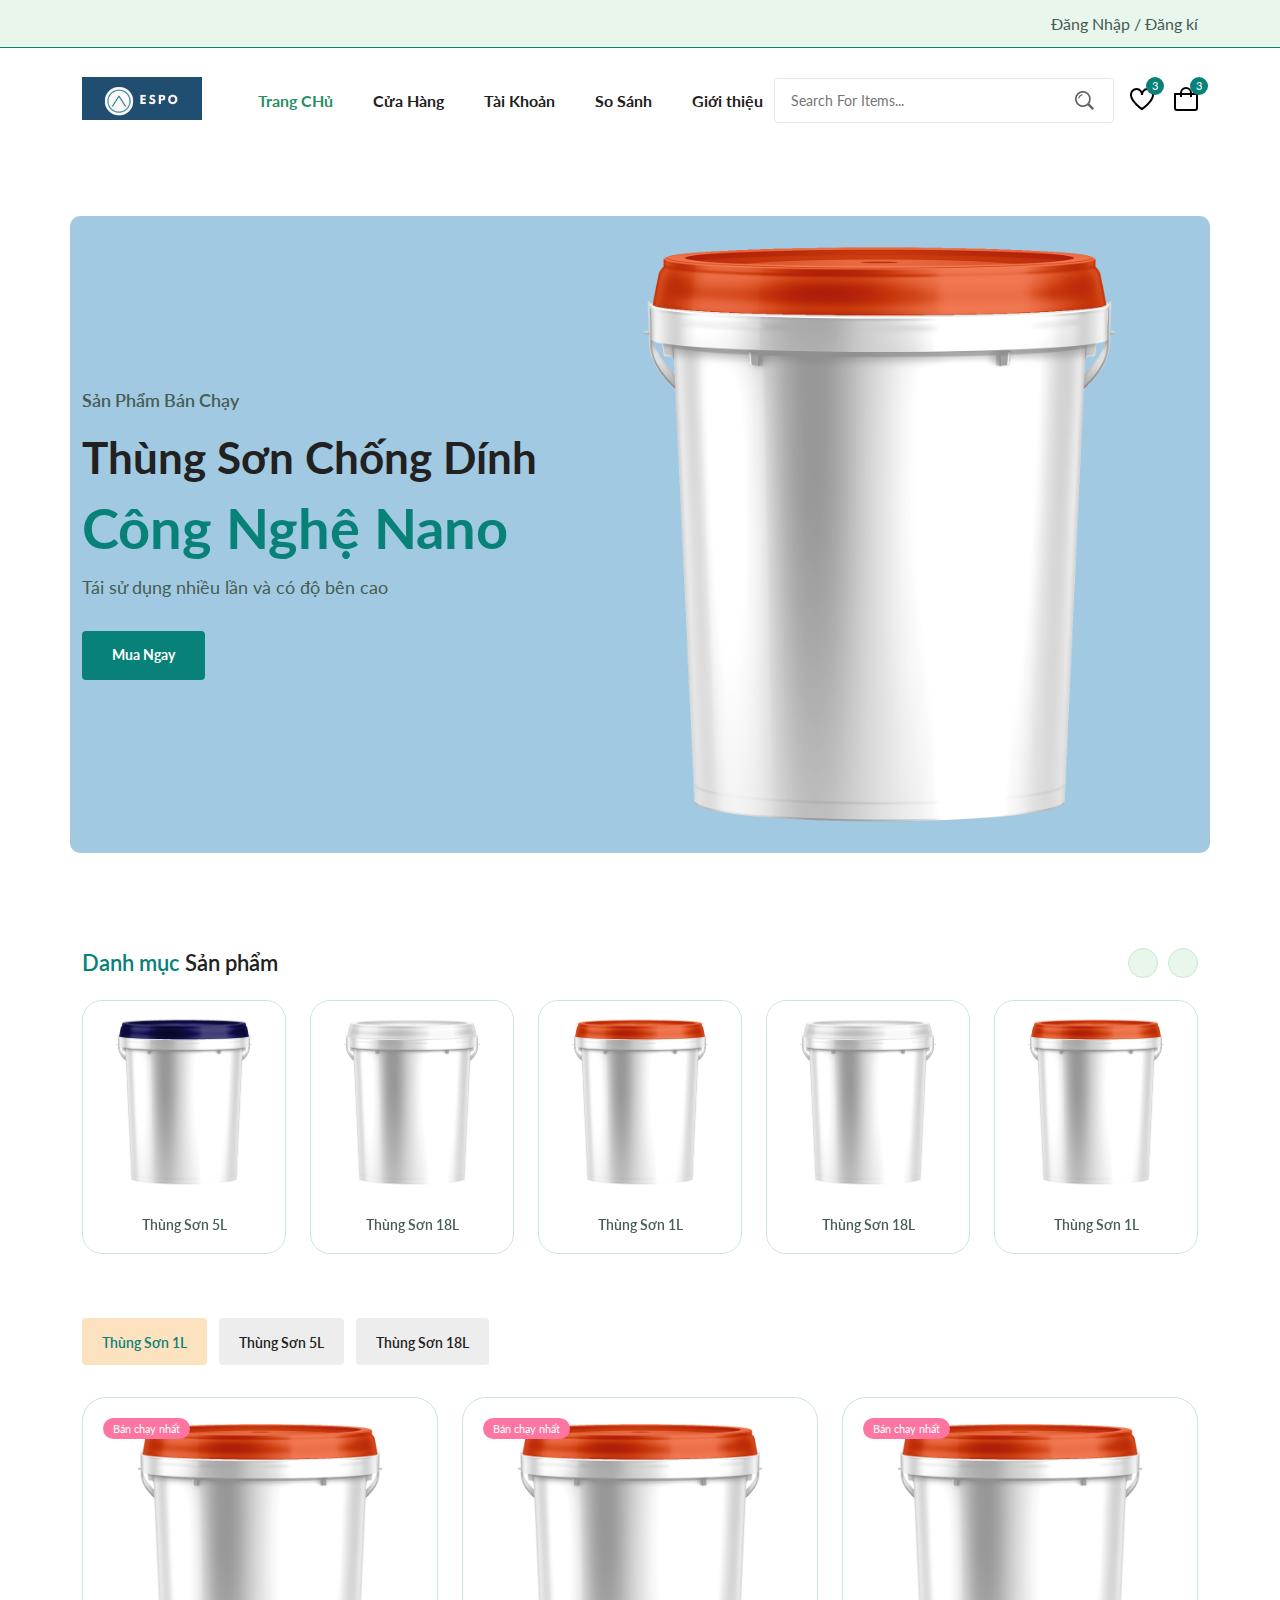
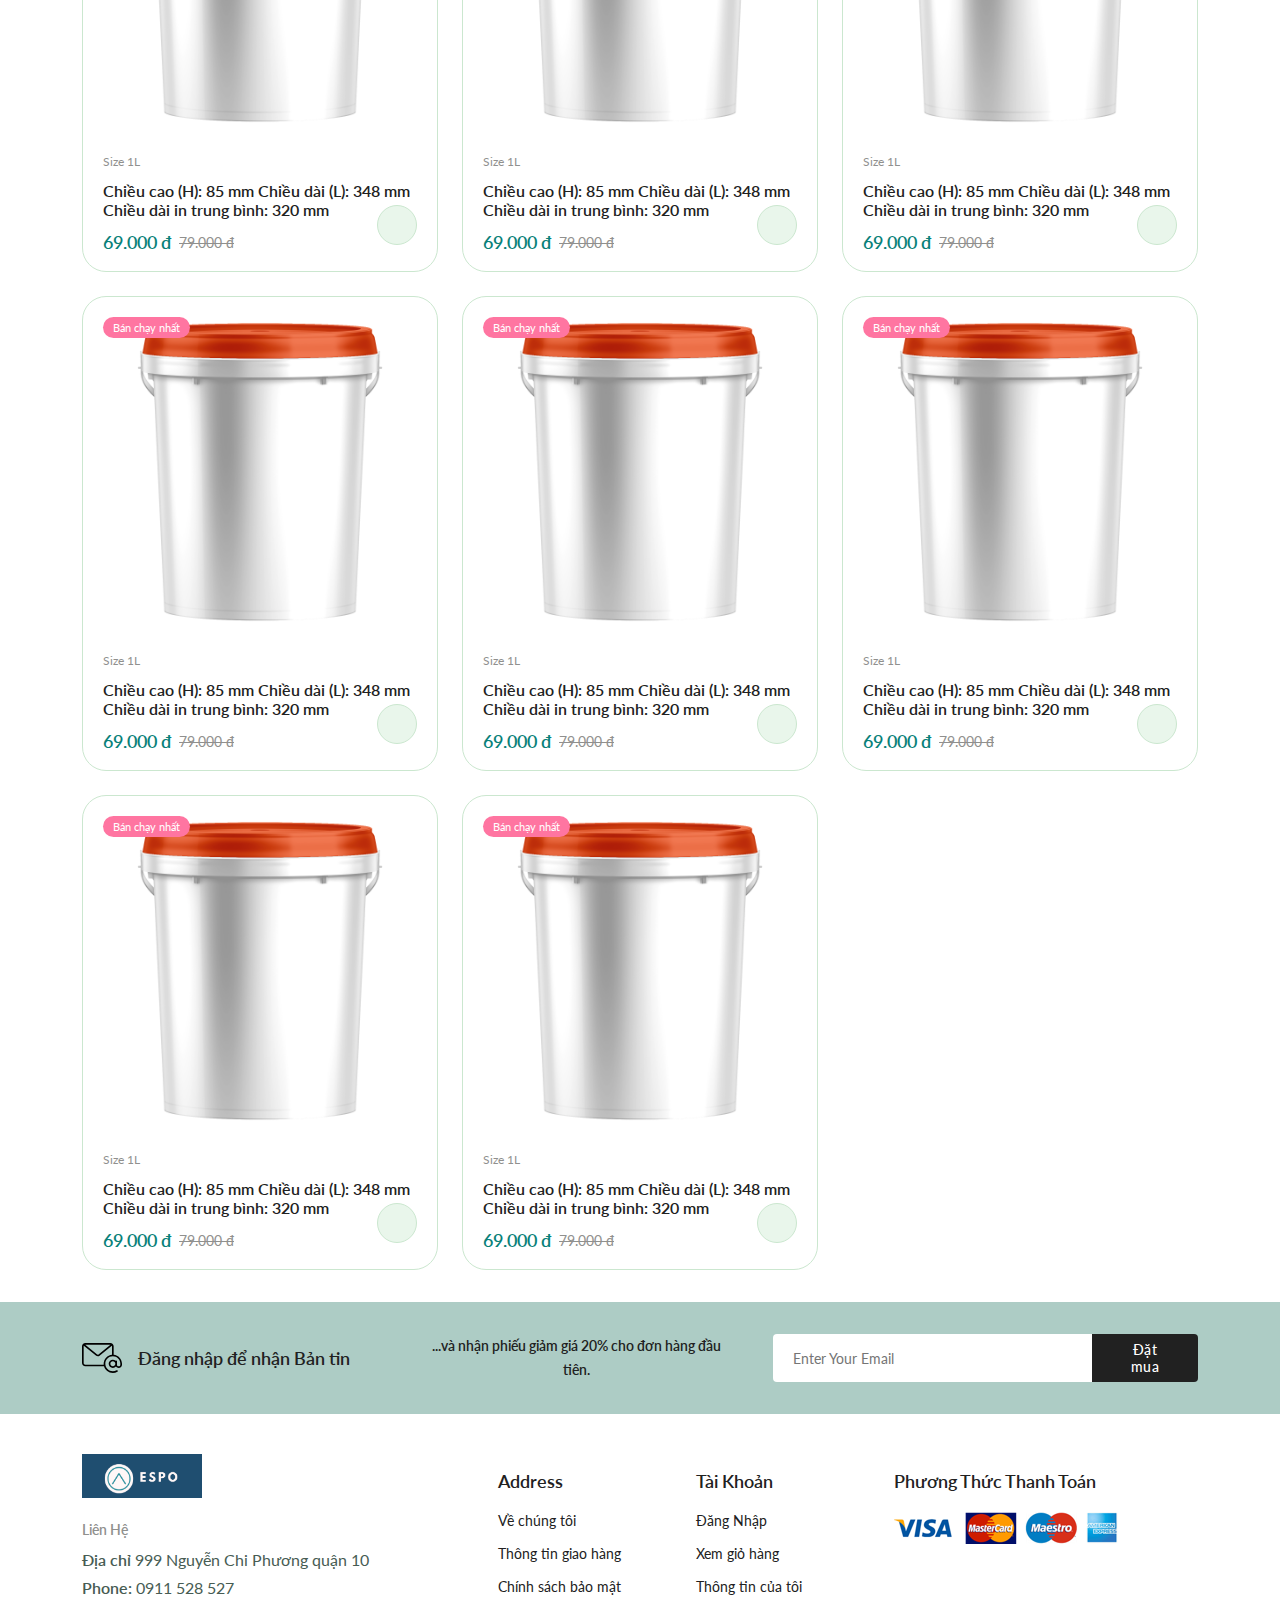
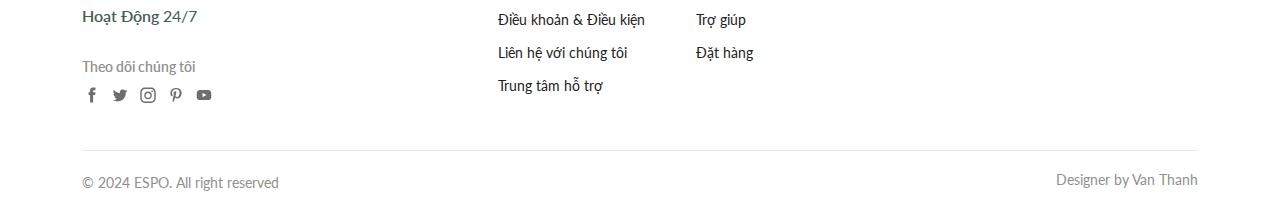
==== commit 75e6cda0: "update code" ====
--- a/index.html
+++ b/index.html
@@ -1,2122 +1,2122 @@
-<!DOCTYPE html>
-<html lang="en">
-  <head>
-    <meta charset="UTF-8" />
-    <meta name="viewport" content="width=device-width, initial-scale=1.0" />
-
-    <!--=============== FLATICON ===============-->
-    <link
-      rel="stylesheet"
-      href="https://cdn-uicons.flaticon.com/2.0.0/uicons-regular-straight/css/uicons-regular-straight.css"
-    />
-
-    <!--=============== SWIPER CSS ===============-->
-    <link
-      rel="stylesheet"
-      href="https://cdn.jsdelivr.net/npm/swiper@11/swiper-bundle.min.css"
-    />
-
-    <!--=============== CSS ===============-->
-    <link rel="stylesheet" href="assets/css/styles.css" />
-
-    <title>Ecommerce Website ESPO</title>
-  </head>
-  <body>
-    <!--=============== HEADER ===============-->
-    <header class="header">
-      <div class="header__top">
-        <div class="header__container container">
-          <a> </a>
-          <a href="login-register.html" class="header__top-action">
-            Đăng Nhập / Đăng kí
-          </a>
-        </div>
-      </div>
-
-      <nav class="nav container">
-        <a href="index.html" class="nav__logo">
-          <img
-            class="nav__logo-img"
-            src="assets/img/logo espo.png"
-            alt="website logo"
-          />
-        </a>
-        <div class="nav__menu" id="nav-menu">
-          <div class="nav__menu-top">
-            <a href="index.html" class="nav__menu-logo">
-              <img src="./assets/img/logo.svg" alt="">
-            </a>
-            <div class="nav__close" id="nav-close">
-              <i class="fi fi-rs-cross-small"></i>
-            </div>
-          </div>
-          <ul class="nav__list">
-            <li class="nav__item">
-              <a href="index.html" class="nav__link active-link"style="color:hsl(154, 56%, 36%) !important;">Trang CHủ</a>
-            </li>
-            <li class="nav__item">
-              <a href="shop.html" class="nav__link">Cửa Hàng</a>
-            </li>
-            <li class="nav__item">
-              <a href="accounts.html" class="nav__link">Tài Khoản</a>
-            </li>
-            <li class="nav__item">
-              <a href="compare.html" class="nav__link">So Sánh</a>
-            </li>
-            <li class="nav__item">
-              <a href="login-register.html" class="nav__link">Giới thiệu</a>
-            </li>
-          </ul>
-          <div class="header__search">
-            <input
-              type="text"
-              placeholder="Search For Items..."
-              class="form__input"
-            />
-            <button class="search__btn">
-              <img src="assets/img/search.png" alt="search icon" />
-            </button>
-          </div>
-        </div>
-        <div class="header__user-actions">
-          <a href="wishlist.html" class="header__action-btn" title="Wishlist">
-            <img src="assets/img/icon-heart.svg" alt="" />
-            <span class="count">3</span>
-          </a>
-          <a href="cart.html" class="header__action-btn" title="Cart">
-            <img src="assets/img/icon-cart.svg" alt="" />
-            <span class="count">3</span>
-          </a>
-          <div class="header__action-btn nav__toggle" id="nav-toggle">
-            <img src="./assets//img/menu-burger.svg" alt="">
-          </div>
-        </div>
-      </nav>
-    </header>
-
-    <!--=============== MAIN ===============-->
-    <main class="main">
-      <!--=============== HOME ===============-->
-      <section class="home section--lg">
-        <div class="home__container container grid">
-          <div class="home__content">
-            <span class="home__subtitle">Sản Phẩm Bán Chạy</span>
-            <h1 class="home__title">
-              Thùng Sơn Chống Dính <span>Công Nghệ Nano</span>
-            </h1>
-            <p class="home__description">
-              Tái sử dụng nhiều lần và có độ bên cao
-            </p>
-            <a href="shop.html" class="btn">Mua Ngay</a>
-          </div>
-          <img src="assets/img/Thung-son-1-lit.png" class="home__img" alt="hats" />
-        </div>
-      </section>
-
-      <!--=============== CATEGORIES ===============-->
-      <section class="categories container section">
-        <h3 class="section__title"><span>Danh mục</span> Sản phẩm</h3>
-        <div class="categories__container swiper">
-          <div class="swiper-wrapper">
-            <a href="shop.html" class="category__item swiper-slide">
-              <img
-                src="assets/img/Thung-son-5-lit.png"
-                alt=""
-                class="category__img"
-              />
-              <h3 class="category__title">Thùng Sơn 5L</h3>
-            </a>
-            <a href="shop.html" class="category__item swiper-slide">
-              <img
-                src="assets/img/Thung-son-18-lit.png"
-                alt=""
-                class="category__img"
-              />
-              <h3 class="category__title">Thùng Sơn 18L</h3>
-            </a>
-            <a href="shop.html" class="category__item swiper-slide">
-              <img
-                src="assets/img/Thung-son-1-lit.png"
-                alt=""
-                class="category__img"
-              />
-              <h3 class="category__title">Thùng Sơn 1L</h3>
-            </a>
-            <a href="shop.html" class="category__item swiper-slide">
-              <img
-                src="assets/img/Thung-son-18-lit.png"
-                alt=""
-                class="category__img"
-              />
-              <h3 class="category__title">Thùng Sơn 18L</h3>
-            </a>
-            <a href="shop.html" class="category__item swiper-slide">
-              <img
-                src="assets/img/Thung-son-1-lit.png"
-                alt=""
-                class="category__img"
-              />
-              <h3 class="category__title">Thùng Sơn 1L</h3>
-            </a>
-            <a href="shop.html" class="category__item swiper-slide">
-              <img
-                src="assets/img/Thung-son-1-lit.png"
-                alt=""
-                class="category__img"
-              />
-              <h3 class="category__title">Thùng Sơn 1L</h3>
-            </a>
-            <a href="shop.html" class="category__item swiper-slide">
-              <img
-                src="assets/img/Thung-son-5-lit.png"
-                alt=""
-                class="category__img"
-              />
-              <h3 class="category__title">Thùng Sơn 5L</h3>
-            </a>
-            
-          </div>
-
-          <div class="swiper-button-prev">
-            <i class="fi fi-rs-angle-left"></i>
-          </div>
-          <div class="swiper-button-next">
-            <i class="fi fi-rs-angle-right"></i>
-          </div>
-        </div>
-      </section>
-
-      <!--=============== PRODUCTS ===============-->
-      <section class="products container section">
-        <div class="tab__btns">
-          <span class="tab__btn active-tab" data-target="#featured"
-            >Thùng Sơn 1L</span
-          >
-          <span class="tab__btn" data-target="#popular">Thùng Sơn 5L</span>
-          <span class="tab__btn" data-target="#new-added">Thùng Sơn 18L</span>
-        </div>
-
-        <div class="tab__items">
-        <!--thùng sơn 1l danh mục-->
-          <div class="tab__item active-tab" content id="featured">
-            <div class="products__container grid">
-              <div class="product__item">
-                <div class="product__banner">
-                  <a href="details.html" class="product__images">
-                    <img
-                      src="./assets/img/Thung-son-1-lit.png"
-                      alt=""
-                      class="product__img default"
-                    />
-                    <img
-                      src="./assets/img/Thung-son-1-lit.png"
-                      alt=""
-                      class="product__img hover"
-                    />
-                  </a>
-                  <div class="product__actions">
-                    <a href="#" class="action__btn" aria-label="Quick View">
-                      <i class="fi fi-rs-eye"></i>
-                    </a>
-                    <a
-                      href="#"
-                      class="action__btn"
-                      aria-label="Add to Wishlist"
-                    >
-                      <i class="fi fi-rs-heart"></i>
-                    </a>
-                    <a href="#" class="action__btn" aria-label="Compare">
-                      <i class="fi fi-rs-shuffle"></i>
-                    </a>
-                  </div>
-                  <div class="product__badge light-pink">Bán chạy nhất</div>
-                </div>
-                <div class="product__content">
-                  <span class="product__category">Size 1L</span>
-                  <a href="details.html">
-                    <h3 class="product__title">Chiều cao (H): 85 mm
-                      Chiều dài (L): 348 mm
-                      Chiều dài in trung bình: 320 mm</h3>
-                  </a>
-                  <div class="product__rating">
-                    <i class="fi fi-rs-star"></i>
-                    <i class="fi fi-rs-star"></i>
-                    <i class="fi fi-rs-star"></i>
-                    <i class="fi fi-rs-star"></i>
-                    <i class="fi fi-rs-star"></i>
-                  </div>
-                  <div class="product__price flex">
-                    <span class="new__price">69.000 đ</span>
-                    <span class="old__price">79.000 đ</span>
-                  </div>
-                  <a
-                    href="#"
-                    class="action__btn cart__btn"
-                    aria-label="Add To Cart"
-                  >
-                    <i class="fi fi-rs-shopping-bag-add"></i>
-                  </a>
-                </div>
-              </div>
-              <div class="product__item">
-                <div class="product__banner">
-                  <a href="details.html" class="product__images">
-                    <img
-                      src="./assets/img/Thung-son-1-lit.png"
-                      alt=""
-                      class="product__img default"
-                    />
-                    <img
-                      src="./assets/img/Thung-son-1-lit.png"
-                      alt=""
-                      class="product__img hover"
-                    />
-                  </a>
-                  <div class="product__actions">
-                    <a href="#" class="action__btn" aria-label="Quick View">
-                      <i class="fi fi-rs-eye"></i>
-                    </a>
-                    <a
-                      href="#"
-                      class="action__btn"
-                      aria-label="Add to Wishlist"
-                    >
-                      <i class="fi fi-rs-heart"></i>
-                    </a>
-                    <a href="#" class="action__btn" aria-label="Compare">
-                      <i class="fi fi-rs-shuffle"></i>
-                    </a>
-                  </div>
-                  <div class="product__badge light-pink">Bán chạy nhất</div>
-                </div>
-                <div class="product__content">
-                  <span class="product__category">Size 1L</span>
-                  <a href="details.html">
-                    <h3 class="product__title">Chiều cao (H): 85 mm
-                      Chiều dài (L): 348 mm
-                      Chiều dài in trung bình: 320 mm</h3>
-                  </a>
-                  <div class="product__rating">
-                    <i class="fi fi-rs-star"></i>
-                    <i class="fi fi-rs-star"></i>
-                    <i class="fi fi-rs-star"></i>
-                    <i class="fi fi-rs-star"></i>
-                    <i class="fi fi-rs-star"></i>
-                  </div>
-                  <div class="product__price flex">
-                    <span class="new__price">69.000 đ</span>
-                    <span class="old__price">79.000 đ</span>
-                  </div>
-                  <a
-                    href="#"
-                    class="action__btn cart__btn"
-                    aria-label="Add To Cart"
-                  >
-                    <i class="fi fi-rs-shopping-bag-add"></i>
-                  </a>
-                </div>
-              </div>
-              <div class="product__item">
-                <div class="product__banner">
-                  <a href="details.html" class="product__images">
-                    <img
-                      src="./assets/img/Thung-son-1-lit.png"
-                      alt=""
-                      class="product__img default"
-                    />
-                    <img
-                      src="./assets/img/Thung-son-1-lit.png"
-                      alt=""
-                      class="product__img hover"
-                    />
-                  </a>
-                  <div class="product__actions">
-                    <a href="#" class="action__btn" aria-label="Quick View">
-                      <i class="fi fi-rs-eye"></i>
-                    </a>
-                    <a
-                      href="#"
-                      class="action__btn"
-                      aria-label="Add to Wishlist"
-                    >
-                      <i class="fi fi-rs-heart"></i>
-                    </a>
-                    <a href="#" class="action__btn" aria-label="Compare">
-                      <i class="fi fi-rs-shuffle"></i>
-                    </a>
-                  </div>
-                  <div class="product__badge light-pink">Bán chạy nhất</div>
-                </div>
-                <div class="product__content">
-                  <span class="product__category">Size 1L</span>
-                  <a href="details.html">
-                    <h3 class="product__title">Chiều cao (H): 85 mm
-                      Chiều dài (L): 348 mm
-                      Chiều dài in trung bình: 320 mm</h3>
-                  </a>
-                  <div class="product__rating">
-                    <i class="fi fi-rs-star"></i>
-                    <i class="fi fi-rs-star"></i>
-                    <i class="fi fi-rs-star"></i>
-                    <i class="fi fi-rs-star"></i>
-                    <i class="fi fi-rs-star"></i>
-                  </div>
-                  <div class="product__price flex">
-                    <span class="new__price">69.000 đ</span>
-                    <span class="old__price">79.000 đ</span>
-                  </div>
-                  <a
-                    href="#"
-                    class="action__btn cart__btn"
-                    aria-label="Add To Cart"
-                  >
-                    <i class="fi fi-rs-shopping-bag-add"></i>
-                  </a>
-                </div>
-              </div>
-              <div class="product__item">
-                <div class="product__banner">
-                  <a href="details.html" class="product__images">
-                    <img
-                      src="./assets/img/Thung-son-1-lit.png"
-                      alt=""
-                      class="product__img default"
-                    />
-                    <img
-                      src="./assets/img/Thung-son-1-lit.png"
-                      alt=""
-                      class="product__img hover"
-                    />
-                  </a>
-                  <div class="product__actions">
-                    <a href="#" class="action__btn" aria-label="Quick View">
-                      <i class="fi fi-rs-eye"></i>
-                    </a>
-                    <a
-                      href="#"
-                      class="action__btn"
-                      aria-label="Add to Wishlist"
-                    >
-                      <i class="fi fi-rs-heart"></i>
-                    </a>
-                    <a href="#" class="action__btn" aria-label="Compare">
-                      <i class="fi fi-rs-shuffle"></i>
-                    </a>
-                  </div>
-                  <div class="product__badge light-pink">Bán chạy nhất</div>
-                </div>
-                <div class="product__content">
-                  <span class="product__category">Size 1L</span>
-                  <a href="details.html">
-                    <h3 class="product__title">Chiều cao (H): 85 mm
-                      Chiều dài (L): 348 mm
-                      Chiều dài in trung bình: 320 mm</h3>
-                  </a>
-                  <div class="product__rating">
-                    <i class="fi fi-rs-star"></i>
-                    <i class="fi fi-rs-star"></i>
-                    <i class="fi fi-rs-star"></i>
-                    <i class="fi fi-rs-star"></i>
-                    <i class="fi fi-rs-star"></i>
-                  </div>
-                  <div class="product__price flex">
-                    <span class="new__price">69.000 đ</span>
-                    <span class="old__price">79.000 đ</span>
-                  </div>
-                  <a
-                    href="#"
-                    class="action__btn cart__btn"
-                    aria-label="Add To Cart"
-                  >
-                    <i class="fi fi-rs-shopping-bag-add"></i>
-                  </a>
-                </div>
-              </div>
-              <div class="product__item">
-                <div class="product__banner">
-                  <a href="details.html" class="product__images">
-                    <img
-                      src="./assets/img/Thung-son-1-lit.png"
-                      alt=""
-                      class="product__img default"
-                    />
-                    <img
-                      src="./assets/img/Thung-son-1-lit.png"
-                      alt=""
-                      class="product__img hover"
-                    />
-                  </a>
-                  <div class="product__actions">
-                    <a href="#" class="action__btn" aria-label="Quick View">
-                      <i class="fi fi-rs-eye"></i>
-                    </a>
-                    <a
-                      href="#"
-                      class="action__btn"
-                      aria-label="Add to Wishlist"
-                    >
-                      <i class="fi fi-rs-heart"></i>
-                    </a>
-                    <a href="#" class="action__btn" aria-label="Compare">
-                      <i class="fi fi-rs-shuffle"></i>
-                    </a>
-                  </div>
-                  <div class="product__badge light-pink">Bán chạy nhất</div>
-                </div>
-                <div class="product__content">
-                  <span class="product__category">Size 1L</span>
-                  <a href="details.html">
-                    <h3 class="product__title">Chiều cao (H): 85 mm
-                      Chiều dài (L): 348 mm
-                      Chiều dài in trung bình: 320 mm</h3>
-                  </a>
-                  <div class="product__rating">
-                    <i class="fi fi-rs-star"></i>
-                    <i class="fi fi-rs-star"></i>
-                    <i class="fi fi-rs-star"></i>
-                    <i class="fi fi-rs-star"></i>
-                    <i class="fi fi-rs-star"></i>
-                  </div>
-                  <div class="product__price flex">
-                    <span class="new__price">69.000 đ</span>
-                    <span class="old__price">79.000 đ</span>
-                  </div>
-                  <a
-                    href="#"
-                    class="action__btn cart__btn"
-                    aria-label="Add To Cart"
-                  >
-                    <i class="fi fi-rs-shopping-bag-add"></i>
-                  </a>
-                </div>
-              </div>
-              <div class="product__item">
-                <div class="product__banner">
-                  <a href="details.html" class="product__images">
-                    <img
-                      src="./assets/img/Thung-son-1-lit.png"
-                      alt=""
-                      class="product__img default"
-                    />
-                    <img
-                      src="./assets/img/Thung-son-1-lit.png"
-                      alt=""
-                      class="product__img hover"
-                    />
-                  </a>
-                  <div class="product__actions">
-                    <a href="#" class="action__btn" aria-label="Quick View">
-                      <i class="fi fi-rs-eye"></i>
-                    </a>
-                    <a
-                      href="#"
-                      class="action__btn"
-                      aria-label="Add to Wishlist"
-                    >
-                      <i class="fi fi-rs-heart"></i>
-                    </a>
-                    <a href="#" class="action__btn" aria-label="Compare">
-                      <i class="fi fi-rs-shuffle"></i>
-                    </a>
-                  </div>
-                  <div class="product__badge light-pink">Bán chạy nhất</div>
-                </div>
-                <div class="product__content">
-                  <span class="product__category">Size 1L</span>
-                  <a href="details.html">
-                    <h3 class="product__title">Chiều cao (H): 85 mm
-                      Chiều dài (L): 348 mm
-                      Chiều dài in trung bình: 320 mm</h3>
-                  </a>
-                  <div class="product__rating">
-                    <i class="fi fi-rs-star"></i>
-                    <i class="fi fi-rs-star"></i>
-                    <i class="fi fi-rs-star"></i>
-                    <i class="fi fi-rs-star"></i>
-                    <i class="fi fi-rs-star"></i>
-                  </div>
-                  <div class="product__price flex">
-                    <span class="new__price">69.000 đ</span>
-                    <span class="old__price">79.000 đ</span>
-                  </div>
-                  <a
-                    href="#"
-                    class="action__btn cart__btn"
-                    aria-label="Add To Cart"
-                  >
-                    <i class="fi fi-rs-shopping-bag-add"></i>
-                  </a>
-                </div>
-              </div>
-              <div class="product__item">
-                <div class="product__banner">
-                  <a href="details.html" class="product__images">
-                    <img
-                      src="./assets/img/Thung-son-1-lit.png"
-                      alt=""
-                      class="product__img default"
-                    />
-                    <img
-                      src="./assets/img/Thung-son-1-lit.png"
-                      alt=""
-                      class="product__img hover"
-                    />
-                  </a>
-                  <div class="product__actions">
-                    <a href="#" class="action__btn" aria-label="Quick View">
-                      <i class="fi fi-rs-eye"></i>
-                    </a>
-                    <a
-                      href="#"
-                      class="action__btn"
-                      aria-label="Add to Wishlist"
-                    >
-                      <i class="fi fi-rs-heart"></i>
-                    </a>
-                    <a href="#" class="action__btn" aria-label="Compare">
-                      <i class="fi fi-rs-shuffle"></i>
-                    </a>
-                  </div>
-                  <div class="product__badge light-pink">Bán chạy nhất</div>
-                </div>
-                <div class="product__content">
-                  <span class="product__category">Size 1L</span>
-                  <a href="details.html">
-                    <h3 class="product__title">Chiều cao (H): 85 mm
-                      Chiều dài (L): 348 mm
-                      Chiều dài in trung bình: 320 mm</h3>
-                  </a>
-                  <div class="product__rating">
-                    <i class="fi fi-rs-star"></i>
-                    <i class="fi fi-rs-star"></i>
-                    <i class="fi fi-rs-star"></i>
-                    <i class="fi fi-rs-star"></i>
-                    <i class="fi fi-rs-star"></i>
-                  </div>
-                  <div class="product__price flex">
-                    <span class="new__price">69.000 đ</span>
-                    <span class="old__price">79.000 đ</span>
-                  </div>
-                  <a
-                    href="#"
-                    class="action__btn cart__btn"
-                    aria-label="Add To Cart"
-                  >
-                    <i class="fi fi-rs-shopping-bag-add"></i>
-                  </a>
-                </div>
-              </div>
-              <div class="product__item">
-                <div class="product__banner">
-                  <a href="details.html" class="product__images">
-                    <img
-                      src="./assets/img/Thung-son-1-lit.png"
-                      alt=""
-                      class="product__img default"
-                    />
-                    <img
-                      src="./assets/img/Thung-son-1-lit.png"
-                      alt=""
-                      class="product__img hover"
-                    />
-                  </a>
-                  <div class="product__actions">
-                    <a href="#" class="action__btn" aria-label="Quick View">
-                      <i class="fi fi-rs-eye"></i>
-                    </a>
-                    <a
-                      href="#"
-                      class="action__btn"
-                      aria-label="Add to Wishlist"
-                    >
-                      <i class="fi fi-rs-heart"></i>
-                    </a>
-                    <a href="#" class="action__btn" aria-label="Compare">
-                      <i class="fi fi-rs-shuffle"></i>
-                    </a>
-                  </div>
-                  <div class="product__badge light-pink">Bán chạy nhất</div>
-                </div>
-                <div class="product__content">
-                  <span class="product__category">Size 1L</span>
-                  <a href="details.html">
-                    <h3 class="product__title">Chiều cao (H): 85 mm
-                      Chiều dài (L): 348 mm
-                      Chiều dài in trung bình: 320 mm</h3>
-                  </a>
-                  <div class="product__rating">
-                    <i class="fi fi-rs-star"></i>
-                    <i class="fi fi-rs-star"></i>
-                    <i class="fi fi-rs-star"></i>
-                    <i class="fi fi-rs-star"></i>
-                    <i class="fi fi-rs-star"></i>
-                  </div>
-                  <div class="product__price flex">
-                    <span class="new__price">69.000 đ</span>
-                    <span class="old__price">79.000 đ</span>
-                  </div>
-                  <a
-                    href="#"
-                    class="action__btn cart__btn"
-                    aria-label="Add To Cart"
-                  >
-                    <i class="fi fi-rs-shopping-bag-add"></i>
-                  </a>
-                </div>
-              </div>
-            </div>
-          </div>
-          <!--thùng sơn 5l danh mục-->
-          <div class="tab__item" content id="popular">
-            <div class="products__container grid">
-              <div class="product__item thung-5l">
-                <div class="product__banner">
-                  <a href="details.html" class="product__images">
-                    <img
-                      src="assets/img/Thung-son-5-lit.png"
-                      alt=""
-                      class="product__img default"
-                    />
-                    <img
-                      src="assets/img/Thung-son-5-lit.png"
-                      alt=""
-                      class="product__img hover"
-                    />
-                  </a>
-                  <div class="product__actions">
-                    <a href="#" class="action__btn" aria-label="Quick View">
-                      <i class="fi fi-rs-eye"></i>
-                    </a>
-                    <a
-                      href="#"
-                      class="action__btn"
-                      aria-label="Add to Wishlist"
-                    >
-                      <i class="fi fi-rs-heart"></i>
-                    </a>
-                    <a href="#" class="action__btn" aria-label="Compare">
-                      <i class="fi fi-rs-shuffle"></i>
-                    </a>
-                  </div>
-                  <div class="product__badge light-pink">Hot</div>
-                </div>
-                <div class="product__content">
-                  <span class="product__category">Size 5L</span>
-                  <a href="details.html">
-                    <h3 class="product__title">Chiều cao (H): 170 mm
-                      Chiều dài (L): 542 mm
-                      Chiều dài in trung bình: 550 mm</h3>
-                  </a>
-                  <div class="product__rating">
-                    <i class="fi fi-rs-star"></i>
-                    <i class="fi fi-rs-star"></i>
-                    <i class="fi fi-rs-star"></i>
-                    <i class="fi fi-rs-star"></i>
-                    <i class="fi fi-rs-star"></i>
-                  </div>
-                  <div class="product__price flex">
-                    <span class="new__price">99.000 Đ</span>
-                    <span class="old__price">89.000 đ</span>
-                  </div>
-                  <a
-                    href="#"
-                    class="action__btn cart__btn"
-                    aria-label="Add To Cart"
-                  >
-                    <i class="fi fi-rs-shopping-bag-add"></i>
-                  </a>
-                </div>
-              </div>
-              <div class="product__item thung-5l">
-                <div class="product__banner">
-                  <a href="details.html" class="product__images">
-                    <img
-                      src="assets/img/Thung-son-5-lit.png"
-                      alt=""
-                      class="product__img default"
-                    />
-                    <img
-                      src="assets/img/Thung-son-5-lit.png"
-                      alt=""
-                      class="product__img hover"
-                    />
-                  </a>
-                  <div class="product__actions">
-                    <a href="#" class="action__btn" aria-label="Quick View">
-                      <i class="fi fi-rs-eye"></i>
-                    </a>
-                    <a
-                      href="#"
-                      class="action__btn"
-                      aria-label="Add to Wishlist"
-                    >
-                      <i class="fi fi-rs-heart"></i>
-                    </a>
-                    <a href="#" class="action__btn" aria-label="Compare">
-                      <i class="fi fi-rs-shuffle"></i>
-                    </a>
-                  </div>
-                  <div class="product__badge light-pink">Hot</div>
-                </div>
-                <div class="product__content">
-                  <span class="product__category">Size 5L</span>
-                  <a href="details.html">
-                    <h3 class="product__title">Chiều cao (H): 170 mm
-                      Chiều dài (L): 542 mm
-                      Chiều dài in trung bình: 550 mm</h3>
-                  </a>
-                  <div class="product__rating">
-                    <i class="fi fi-rs-star"></i>
-                    <i class="fi fi-rs-star"></i>
-                    <i class="fi fi-rs-star"></i>
-                    <i class="fi fi-rs-star"></i>
-                    <i class="fi fi-rs-star"></i>
-                  </div>
-                  <div class="product__price flex">
-                    <span class="new__price">99.000 Đ</span>
-                    <span class="old__price">89.000 đ</span>
-                  </div>
-                  <a
-                    href="#"
-                    class="action__btn cart__btn"
-                    aria-label="Add To Cart"
-                  >
-                    <i class="fi fi-rs-shopping-bag-add"></i>
-                  </a>
-                </div>
-              </div>
-              <div class="product__item thung-5l">
-                <div class="product__banner">
-                  <a href="details.html" class="product__images">
-                    <img
-                      src="assets/img/Thung-son-5-lit.png"
-                      alt=""
-                      class="product__img default"
-                    />
-                    <img
-                      src="assets/img/Thung-son-5-lit.png"
-                      alt=""
-                      class="product__img hover"
-                    />
-                  </a>
-                  <div class="product__actions">
-                    <a href="#" class="action__btn" aria-label="Quick View">
-                      <i class="fi fi-rs-eye"></i>
-                    </a>
-                    <a
-                      href="#"
-                      class="action__btn"
-                      aria-label="Add to Wishlist"
-                    >
-                      <i class="fi fi-rs-heart"></i>
-                    </a>
-                    <a href="#" class="action__btn" aria-label="Compare">
-                      <i class="fi fi-rs-shuffle"></i>
-                    </a>
-                  </div>
-                  <div class="product__badge light-pink">Hot</div>
-                </div>
-                <div class="product__content">
-                  <span class="product__category">Size 5L</span>
-                  <a href="details.html">
-                    <h3 class="product__title">Chiều cao (H): 170 mm
-                      Chiều dài (L): 542 mm
-                      Chiều dài in trung bình: 550 mm</h3>
-                  </a>
-                  <div class="product__rating">
-                    <i class="fi fi-rs-star"></i>
-                    <i class="fi fi-rs-star"></i>
-                    <i class="fi fi-rs-star"></i>
-                    <i class="fi fi-rs-star"></i>
-                    <i class="fi fi-rs-star"></i>
-                  </div>
-                  <div class="product__price flex">
-                    <span class="new__price">99.000 Đ</span>
-                    <span class="old__price">89.000 đ</span>
-                  </div>
-                  <a
-                    href="#"
-                    class="action__btn cart__btn"
-                    aria-label="Add To Cart"
-                  >
-                    <i class="fi fi-rs-shopping-bag-add"></i>
-                  </a>
-                </div>
-              </div>
-              <div class="product__item thung-5l">
-                <div class="product__banner">
-                  <a href="details.html" class="product__images">
-                    <img
-                      src="assets/img/Thung-son-5-lit.png"
-                      alt=""
-                      class="product__img default"
-                    />
-                    <img
-                      src="assets/img/Thung-son-5-lit.png"
-                      alt=""
-                      class="product__img hover"
-                    />
-                  </a>
-                  <div class="product__actions">
-                    <a href="#" class="action__btn" aria-label="Quick View">
-                      <i class="fi fi-rs-eye"></i>
-                    </a>
-                    <a
-                      href="#"
-                      class="action__btn"
-                      aria-label="Add to Wishlist"
-                    >
-                      <i class="fi fi-rs-heart"></i>
-                    </a>
-                    <a href="#" class="action__btn" aria-label="Compare">
-                      <i class="fi fi-rs-shuffle"></i>
-                    </a>
-                  </div>
-                  <div class="product__badge light-pink">Hot</div>
-                </div>
-                <div class="product__content">
-                  <span class="product__category">Size 5L</span>
-                  <a href="details.html">
-                    <h3 class="product__title">Chiều cao (H): 170 mm
-                      Chiều dài (L): 542 mm
-                      Chiều dài in trung bình: 550 mm</h3>
-                  </a>
-                  <div class="product__rating">
-                    <i class="fi fi-rs-star"></i>
-                    <i class="fi fi-rs-star"></i>
-                    <i class="fi fi-rs-star"></i>
-                    <i class="fi fi-rs-star"></i>
-                    <i class="fi fi-rs-star"></i>
-                  </div>
-                  <div class="product__price flex">
-                    <span class="new__price">99.000 Đ</span>
-                    <span class="old__price">89.000 đ</span>
-                  </div>
-                  <a
-                    href="#"
-                    class="action__btn cart__btn"
-                    aria-label="Add To Cart"
-                  >
-                    <i class="fi fi-rs-shopping-bag-add"></i>
-                  </a>
-                </div>
-              </div>
-              <div class="product__item thung-5l">
-                <div class="product__banner">
-                  <a href="details.html" class="product__images">
-                    <img
-                      src="assets/img/Thung-son-5-lit.png"
-                      alt=""
-                      class="product__img default"
-                    />
-                    <img
-                      src="assets/img/Thung-son-5-lit.png"
-                      alt=""
-                      class="product__img hover"
-                    />
-                  </a>
-                  <div class="product__actions">
-                    <a href="#" class="action__btn" aria-label="Quick View">
-                      <i class="fi fi-rs-eye"></i>
-                    </a>
-                    <a
-                      href="#"
-                      class="action__btn"
-                      aria-label="Add to Wishlist"
-                    >
-                      <i class="fi fi-rs-heart"></i>
-                    </a>
-                    <a href="#" class="action__btn" aria-label="Compare">
-                      <i class="fi fi-rs-shuffle"></i>
-                    </a>
-                  </div>
-                  <div class="product__badge light-pink">Hot</div>
-                </div>
-                <div class="product__content">
-                  <span class="product__category">Size 5L</span>
-                  <a href="details.html">
-                    <h3 class="product__title">Chiều cao (H): 170 mm
-                      Chiều dài (L): 542 mm
-                      Chiều dài in trung bình: 550 mm</h3>
-                  </a>
-                  <div class="product__rating">
-                    <i class="fi fi-rs-star"></i>
-                    <i class="fi fi-rs-star"></i>
-                    <i class="fi fi-rs-star"></i>
-                    <i class="fi fi-rs-star"></i>
-                    <i class="fi fi-rs-star"></i>
-                  </div>
-                  <div class="product__price flex">
-                    <span class="new__price">99.000 Đ</span>
-                    <span class="old__price">89.000 đ</span>
-                  </div>
-                  <a
-                    href="#"
-                    class="action__btn cart__btn"
-                    aria-label="Add To Cart"
-                  >
-                    <i class="fi fi-rs-shopping-bag-add"></i>
-                  </a>
-                </div>
-              </div>
-              <div class="product__item thung-5l">
-                <div class="product__banner">
-                  <a href="details.html" class="product__images">
-                    <img
-                      src="assets/img/Thung-son-5-lit.png"
-                      alt=""
-                      class="product__img default"
-                    />
-                    <img
-                      src="assets/img/Thung-son-5-lit.png"
-                      alt=""
-                      class="product__img hover"
-                    />
-                  </a>
-                  <div class="product__actions">
-                    <a href="#" class="action__btn" aria-label="Quick View">
-                      <i class="fi fi-rs-eye"></i>
-                    </a>
-                    <a
-                      href="#"
-                      class="action__btn"
-                      aria-label="Add to Wishlist"
-                    >
-                      <i class="fi fi-rs-heart"></i>
-                    </a>
-                    <a href="#" class="action__btn" aria-label="Compare">
-                      <i class="fi fi-rs-shuffle"></i>
-                    </a>
-                  </div>
-                  <div class="product__badge light-pink">Hot</div>
-                </div>
-                <div class="product__content">
-                  <span class="product__category">Size 5L</span>
-                  <a href="details.html">
-                    <h3 class="product__title">Chiều cao (H): 170 mm
-                      Chiều dài (L): 542 mm
-                      Chiều dài in trung bình: 550 mm</h3>
-                  </a>
-                  <div class="product__rating">
-                    <i class="fi fi-rs-star"></i>
-                    <i class="fi fi-rs-star"></i>
-                    <i class="fi fi-rs-star"></i>
-                    <i class="fi fi-rs-star"></i>
-                    <i class="fi fi-rs-star"></i>
-                  </div>
-                  <div class="product__price flex">
-                    <span class="new__price">99.000 Đ</span>
-                    <span class="old__price">89.000 đ</span>
-                  </div>
-                  <a
-                    href="#"
-                    class="action__btn cart__btn"
-                    aria-label="Add To Cart"
-                  >
-                    <i class="fi fi-rs-shopping-bag-add"></i>
-                  </a>
-                </div>
-              </div>
-              <div class="product__item thung-5l">
-                <div class="product__banner">
-                  <a href="details.html" class="product__images">
-                    <img
-                      src="assets/img/Thung-son-5-lit.png"
-                      alt=""
-                      class="product__img default"
-                    />
-                    <img
-                      src="assets/img/Thung-son-5-lit.png"
-                      alt=""
-                      class="product__img hover"
-                    />
-                  </a>
-                  <div class="product__actions">
-                    <a href="#" class="action__btn" aria-label="Quick View">
-                      <i class="fi fi-rs-eye"></i>
-                    </a>
-                    <a
-                      href="#"
-                      class="action__btn"
-                      aria-label="Add to Wishlist"
-                    >
-                      <i class="fi fi-rs-heart"></i>
-                    </a>
-                    <a href="#" class="action__btn" aria-label="Compare">
-                      <i class="fi fi-rs-shuffle"></i>
-                    </a>
-                  </div>
-                  <div class="product__badge light-pink">Hot</div>
-                </div>
-                <div class="product__content">
-                  <span class="product__category">Size 5L</span>
-                  <a href="details.html">
-                    <h3 class="product__title">Chiều cao (H): 170 mm
-                      Chiều dài (L): 542 mm
-                      Chiều dài in trung bình: 550 mm</h3>
-                  </a>
-                  <div class="product__rating">
-                    <i class="fi fi-rs-star"></i>
-                    <i class="fi fi-rs-star"></i>
-                    <i class="fi fi-rs-star"></i>
-                    <i class="fi fi-rs-star"></i>
-                    <i class="fi fi-rs-star"></i>
-                  </div>
-                  <div class="product__price flex">
-                    <span class="new__price">99.000 Đ</span>
-                    <span class="old__price">89.000 đ</span>
-                  </div>
-                  <a
-                    href="#"
-                    class="action__btn cart__btn"
-                    aria-label="Add To Cart"
-                  >
-                    <i class="fi fi-rs-shopping-bag-add"></i>
-                  </a>
-                </div>
-              </div>
-              <div class="product__item thung-5l">
-                <div class="product__banner">
-                  <a href="details.html" class="product__images">
-                    <img
-                      src="assets/img/Thung-son-5-lit.png"
-                      alt=""
-                      class="product__img default"
-                    />
-                    <img
-                      src="assets/img/Thung-son-5-lit.png"
-                      alt=""
-                      class="product__img hover"
-                    />
-                  </a>
-                  <div class="product__actions">
-                    <a href="#" class="action__btn" aria-label="Quick View">
-                      <i class="fi fi-rs-eye"></i>
-                    </a>
-                    <a
-                      href="#"
-                      class="action__btn"
-                      aria-label="Add to Wishlist"
-                    >
-                      <i class="fi fi-rs-heart"></i>
-                    </a>
-                    <a href="#" class="action__btn" aria-label="Compare">
-                      <i class="fi fi-rs-shuffle"></i>
-                    </a>
-                  </div>
-                  <div class="product__badge light-pink">Hot</div>
-                </div>
-                <div class="product__content">
-                  <span class="product__category">Size 5L</span>
-                  <a href="details.html">
-                    <h3 class="product__title">Chiều cao (H): 170 mm
-                      Chiều dài (L): 542 mm
-                      Chiều dài in trung bình: 550 mm</h3>
-                  </a>
-                  <div class="product__rating">
-                    <i class="fi fi-rs-star"></i>
-                    <i class="fi fi-rs-star"></i>
-                    <i class="fi fi-rs-star"></i>
-                    <i class="fi fi-rs-star"></i>
-                    <i class="fi fi-rs-star"></i>
-                  </div>
-                  <div class="product__price flex">
-                    <span class="new__price">99.000 Đ</span>
-                    <span class="old__price">89.000 đ</span>
-                  </div>
-                  <a
-                    href="#"
-                    class="action__btn cart__btn"
-                    aria-label="Add To Cart"
-                  >
-                    <i class="fi fi-rs-shopping-bag-add"></i>
-                  </a>
-                </div>
-              </div>
-
-            </div>
-          </div>
-          <!--thùng sơn 18l danh mục-->
-          <div class="tab__item" content id="new-added">
-            <div class="products__container grid">
-              <div class="product__item">
-                <div class="product__banner">
-                  <a href="details.html" class="product__images">
-                    <img
-                      src="./assets/img/Thung-son-18-lit.png"
-                      alt=""
-                      class="product__img default"
-                    />
-                    <img
-                      src="./assets/img/Thung-son-18-lit.png"
-                      alt=""
-                      class="product__img hover"
-                    />
-                  </a>
-                  <div class="product__actions">
-                    <a href="#" class="action__btn" aria-label="Quick View">
-                      <i class="fi fi-rs-eye"></i>
-                    </a>
-                    <a
-                      href="#"
-                      class="action__btn"
-                      aria-label="Add to Wishlist"
-                    >
-                      <i class="fi fi-rs-heart"></i>
-                    </a>
-                    <a href="#" class="action__btn" aria-label="Compare">
-                      <i class="fi fi-rs-shuffle"></i>
-                    </a>
-                  </div>
-                  <div class="product__badge light-pink">Hot</div>
-                </div>
-                <div class="product__content">
-                  <span class="product__category">Size 18L</span>
-                  <a href="details.html">
-                    <h3 class="product__title">Chiều cao (H): 365 mm
-                      Chiều dài (L): 684 mm
-                      Chiều dài in trung bình: 720 mm</h3>
-                  </a>
-                  <div class="product__rating">
-                    <i class="fi fi-rs-star"></i>
-                    <i class="fi fi-rs-star"></i>
-                    <i class="fi fi-rs-star"></i>
-                    <i class="fi fi-rs-star"></i>
-                    <i class="fi fi-rs-star"></i>
-                  </div>
-                  <div class="product__price flex">
-                    <span class="new__price">110.000 Đ</span>
-                    <span class="old__price">99.000 Đ</span>
-                  </div>
-                  <a
-                    href="#"
-                    class="action__btn cart__btn"
-                    aria-label="Add To Cart"
-                  >
-                    <i class="fi fi-rs-shopping-bag-add"></i>
-                  </a>
-                </div>
-              </div>
-              <div class="product__item">
-                <div class="product__banner">
-                  <a href="details.html" class="product__images">
-                    <img
-                      src="./assets/img/Thung-son-18-lit.png"
-                      alt=""
-                      class="product__img default"
-                    />
-                    <img
-                      src="./assets/img/Thung-son-18-lit.png"
-                      alt=""
-                      class="product__img hover"
-                    />
-                  </a>
-                  <div class="product__actions">
-                    <a href="#" class="action__btn" aria-label="Quick View">
-                      <i class="fi fi-rs-eye"></i>
-                    </a>
-                    <a
-                      href="#"
-                      class="action__btn"
-                      aria-label="Add to Wishlist"
-                    >
-                      <i class="fi fi-rs-heart"></i>
-                    </a>
-                    <a href="#" class="action__btn" aria-label="Compare">
-                      <i class="fi fi-rs-shuffle"></i>
-                    </a>
-                  </div>
-                  <div class="product__badge light-pink">Hot</div>
-                </div>
-                <div class="product__content">
-                  <span class="product__category">Size 18L</span>
-                  <a href="details.html">
-                    <h3 class="product__title">Chiều cao (H): 365 mm
-                      Chiều dài (L): 684 mm
-                      Chiều dài in trung bình: 720 mm</h3>
-                  </a>
-                  <div class="product__rating">
-                    <i class="fi fi-rs-star"></i>
-                    <i class="fi fi-rs-star"></i>
-                    <i class="fi fi-rs-star"></i>
-                    <i class="fi fi-rs-star"></i>
-                    <i class="fi fi-rs-star"></i>
-                  </div>
-                  <div class="product__price flex">
-                    <span class="new__price">110.000 Đ</span>
-                    <span class="old__price">99.000 Đ</span>
-                  </div>
-                  <a
-                    href="#"
-                    class="action__btn cart__btn"
-                    aria-label="Add To Cart"
-                  >
-                    <i class="fi fi-rs-shopping-bag-add"></i>
-                  </a>
-                </div>
-              </div>
-              <div class="product__item">
-                <div class="product__banner">
-                  <a href="details.html" class="product__images">
-                    <img
-                      src="./assets/img/Thung-son-18-lit.png"
-                      alt=""
-                      class="product__img default"
-                    />
-                    <img
-                      src="./assets/img/Thung-son-18-lit.png"
-                      alt=""
-                      class="product__img hover"
-                    />
-                  </a>
-                  <div class="product__actions">
-                    <a href="#" class="action__btn" aria-label="Quick View">
-                      <i class="fi fi-rs-eye"></i>
-                    </a>
-                    <a
-                      href="#"
-                      class="action__btn"
-                      aria-label="Add to Wishlist"
-                    >
-                      <i class="fi fi-rs-heart"></i>
-                    </a>
-                    <a href="#" class="action__btn" aria-label="Compare">
-                      <i class="fi fi-rs-shuffle"></i>
-                    </a>
-                  </div>
-                  <div class="product__badge light-pink">Hot</div>
-                </div>
-                <div class="product__content">
-                  <span class="product__category">Size 18L</span>
-                  <a href="details.html">
-                    <h3 class="product__title">Chiều cao (H): 365 mm
-                      Chiều dài (L): 684 mm
-                      Chiều dài in trung bình: 720 mm</h3>
-                  </a>
-                  <div class="product__rating">
-                    <i class="fi fi-rs-star"></i>
-                    <i class="fi fi-rs-star"></i>
-                    <i class="fi fi-rs-star"></i>
-                    <i class="fi fi-rs-star"></i>
-                    <i class="fi fi-rs-star"></i>
-                  </div>
-                  <div class="product__price flex">
-                    <span class="new__price">110.000 Đ</span>
-                    <span class="old__price">99.000 Đ</span>
-                  </div>
-                  <a
-                    href="#"
-                    class="action__btn cart__btn"
-                    aria-label="Add To Cart"
-                  >
-                    <i class="fi fi-rs-shopping-bag-add"></i>
-                  </a>
-                </div>
-              </div>
-              <div class="product__item">
-                <div class="product__banner">
-                  <a href="details.html" class="product__images">
-                    <img
-                      src="./assets/img/Thung-son-18-lit.png"
-                      alt=""
-                      class="product__img default"
-                    />
-                    <img
-                      src="./assets/img/Thung-son-18-lit.png"
-                      alt=""
-                      class="product__img hover"
-                    />
-                  </a>
-                  <div class="product__actions">
-                    <a href="#" class="action__btn" aria-label="Quick View">
-                      <i class="fi fi-rs-eye"></i>
-                    </a>
-                    <a
-                      href="#"
-                      class="action__btn"
-                      aria-label="Add to Wishlist"
-                    >
-                      <i class="fi fi-rs-heart"></i>
-                    </a>
-                    <a href="#" class="action__btn" aria-label="Compare">
-                      <i class="fi fi-rs-shuffle"></i>
-                    </a>
-                  </div>
-                  <div class="product__badge light-pink">Hot</div>
-                </div>
-                <div class="product__content">
-                  <span class="product__category">Size 18L</span>
-                  <a href="details.html">
-                    <h3 class="product__title">Chiều cao (H): 365 mm
-                      Chiều dài (L): 684 mm
-                      Chiều dài in trung bình: 720 mm</h3>
-                  </a>
-                  <div class="product__rating">
-                    <i class="fi fi-rs-star"></i>
-                    <i class="fi fi-rs-star"></i>
-                    <i class="fi fi-rs-star"></i>
-                    <i class="fi fi-rs-star"></i>
-                    <i class="fi fi-rs-star"></i>
-                  </div>
-                  <div class="product__price flex">
-                    <span class="new__price">110.000 Đ</span>
-                    <span class="old__price">99.000 Đ</span>
-                  </div>
-                  <a
-                    href="#"
-                    class="action__btn cart__btn"
-                    aria-label="Add To Cart"
-                  >
-                    <i class="fi fi-rs-shopping-bag-add"></i>
-                  </a>
-                </div>
-              </div>
-              <div class="product__item">
-                <div class="product__banner">
-                  <a href="details.html" class="product__images">
-                    <img
-                      src="./assets/img/Thung-son-18-lit.png"
-                      alt=""
-                      class="product__img default"
-                    />
-                    <img
-                      src="./assets/img/Thung-son-18-lit.png"
-                      alt=""
-                      class="product__img hover"
-                    />
-                  </a>
-                  <div class="product__actions">
-                    <a href="#" class="action__btn" aria-label="Quick View">
-                      <i class="fi fi-rs-eye"></i>
-                    </a>
-                    <a
-                      href="#"
-                      class="action__btn"
-                      aria-label="Add to Wishlist"
-                    >
-                      <i class="fi fi-rs-heart"></i>
-                    </a>
-                    <a href="#" class="action__btn" aria-label="Compare">
-                      <i class="fi fi-rs-shuffle"></i>
-                    </a>
-                  </div>
-                  <div class="product__badge light-pink">Hot</div>
-                </div>
-                <div class="product__content">
-                  <span class="product__category">Size 18L</span>
-                  <a href="details.html">
-                    <h3 class="product__title">Chiều cao (H): 365 mm
-                      Chiều dài (L): 684 mm
-                      Chiều dài in trung bình: 720 mm</h3>
-                  </a>
-                  <div class="product__rating">
-                    <i class="fi fi-rs-star"></i>
-                    <i class="fi fi-rs-star"></i>
-                    <i class="fi fi-rs-star"></i>
-                    <i class="fi fi-rs-star"></i>
-                    <i class="fi fi-rs-star"></i>
-                  </div>
-                  <div class="product__price flex">
-                    <span class="new__price">110.000 Đ</span>
-                    <span class="old__price">99.000 Đ</span>
-                  </div>
-                  <a
-                    href="#"
-                    class="action__btn cart__btn"
-                    aria-label="Add To Cart"
-                  >
-                    <i class="fi fi-rs-shopping-bag-add"></i>
-                  </a>
-                </div>
-              </div>
-              <div class="product__item">
-                <div class="product__banner">
-                  <a href="details.html" class="product__images">
-                    <img
-                      src="./assets/img/Thung-son-18-lit.png"
-                      alt=""
-                      class="product__img default"
-                    />
-                    <img
-                      src="./assets/img/Thung-son-18-lit.png"
-                      alt=""
-                      class="product__img hover"
-                    />
-                  </a>
-                  <div class="product__actions">
-                    <a href="#" class="action__btn" aria-label="Quick View">
-                      <i class="fi fi-rs-eye"></i>
-                    </a>
-                    <a
-                      href="#"
-                      class="action__btn"
-                      aria-label="Add to Wishlist"
-                    >
-                      <i class="fi fi-rs-heart"></i>
-                    </a>
-                    <a href="#" class="action__btn" aria-label="Compare">
-                      <i class="fi fi-rs-shuffle"></i>
-                    </a>
-                  </div>
-                  <div class="product__badge light-pink">Hot</div>
-                </div>
-                <div class="product__content">
-                  <span class="product__category">Size 18L</span>
-                  <a href="details.html">
-                    <h3 class="product__title">Chiều cao (H): 365 mm
-                      Chiều dài (L): 684 mm
-                      Chiều dài in trung bình: 720 mm</h3>
-                  </a>
-                  <div class="product__rating">
-                    <i class="fi fi-rs-star"></i>
-                    <i class="fi fi-rs-star"></i>
-                    <i class="fi fi-rs-star"></i>
-                    <i class="fi fi-rs-star"></i>
-                    <i class="fi fi-rs-star"></i>
-                  </div>
-                  <div class="product__price flex">
-                    <span class="new__price">110.000 Đ</span>
-                    <span class="old__price">99.000 Đ</span>
-                  </div>
-                  <a
-                    href="#"
-                    class="action__btn cart__btn"
-                    aria-label="Add To Cart"
-                  >
-                    <i class="fi fi-rs-shopping-bag-add"></i>
-                  </a>
-                </div>
-              </div>
-              <div class="product__item">
-                <div class="product__banner">
-                  <a href="details.html" class="product__images">
-                    <img
-                      src="./assets/img/Thung-son-18-lit.png"
-                      alt=""
-                      class="product__img default"
-                    />
-                    <img
-                      src="./assets/img/Thung-son-18-lit.png"
-                      alt=""
-                      class="product__img hover"
-                    />
-                  </a>
-                  <div class="product__actions">
-                    <a href="#" class="action__btn" aria-label="Quick View">
-                      <i class="fi fi-rs-eye"></i>
-                    </a>
-                    <a
-                      href="#"
-                      class="action__btn"
-                      aria-label="Add to Wishlist"
-                    >
-                      <i class="fi fi-rs-heart"></i>
-                    </a>
-                    <a href="#" class="action__btn" aria-label="Compare">
-                      <i class="fi fi-rs-shuffle"></i>
-                    </a>
-                  </div>
-                  <div class="product__badge light-pink">Hot</div>
-                </div>
-                <div class="product__content">
-                  <span class="product__category">Size 18L</span>
-                  <a href="details.html">
-                    <h3 class="product__title">Chiều cao (H): 365 mm
-                      Chiều dài (L): 684 mm
-                      Chiều dài in trung bình: 720 mm</h3>
-                  </a>
-                  <div class="product__rating">
-                    <i class="fi fi-rs-star"></i>
-                    <i class="fi fi-rs-star"></i>
-                    <i class="fi fi-rs-star"></i>
-                    <i class="fi fi-rs-star"></i>
-                    <i class="fi fi-rs-star"></i>
-                  </div>
-                  <div class="product__price flex">
-                    <span class="new__price">110.000 Đ</span>
-                    <span class="old__price">99.000 Đ</span>
-                  </div>
-                  <a
-                    href="#"
-                    class="action__btn cart__btn"
-                    aria-label="Add To Cart"
-                  >
-                    <i class="fi fi-rs-shopping-bag-add"></i>
-                  </a>
-                </div>
-              </div>
-              <div class="product__item">
-                <div class="product__banner">
-                  <a href="details.html" class="product__images">
-                    <img
-                      src="./assets/img/Thung-son-18-lit.png"
-                      alt=""
-                      class="product__img default"
-                    />
-                    <img
-                      src="./assets/img/Thung-son-18-lit.png"
-                      alt=""
-                      class="product__img hover"
-                    />
-                  </a>
-                  <div class="product__actions">
-                    <a href="#" class="action__btn" aria-label="Quick View">
-                      <i class="fi fi-rs-eye"></i>
-                    </a>
-                    <a
-                      href="#"
-                      class="action__btn"
-                      aria-label="Add to Wishlist"
-                    >
-                      <i class="fi fi-rs-heart"></i>
-                    </a>
-                    <a href="#" class="action__btn" aria-label="Compare">
-                      <i class="fi fi-rs-shuffle"></i>
-                    </a>
-                  </div>
-                  <div class="product__badge light-pink">Hot</div>
-                </div>
-                <div class="product__content">
-                  <span class="product__category">Size 18L</span>
-                  <a href="details.html">
-                    <h3 class="product__title">Chiều cao (H): 365 mm
-                      Chiều dài (L): 684 mm
-                      Chiều dài in trung bình: 720 mm</h3>
-                  </a>
-                  <div class="product__rating">
-                    <i class="fi fi-rs-star"></i>
-                    <i class="fi fi-rs-star"></i>
-                    <i class="fi fi-rs-star"></i>
-                    <i class="fi fi-rs-star"></i>
-                    <i class="fi fi-rs-star"></i>
-                  </div>
-                  <div class="product__price flex">
-                    <span class="new__price">110.000 Đ</span>
-                    <span class="old__price">99.000 Đ</span>
-                  </div>
-                  <a
-                    href="#"
-                    class="action__btn cart__btn"
-                    aria-label="Add To Cart"
-                  >
-                    <i class="fi fi-rs-shopping-bag-add"></i>
-                  </a>
-                </div>
-              </div>
-            </div>
-          </div>
-        </div>
-      </section>
-
-      <!--=============== DEALS ===============-->
-
-
-      <!--=============== NEW ARRIVALS ===============-->
-      <!-- <section class="new__arrivals container section">
-        <h3 class="section__title"><span>New</span> Arrivals</h3>
-        <div class="new__container swiper">
-          <div class="swiper-wrapper">
-            <div class="product__item swiper-slide">
-              <div class="product__banner">
-                <a href="details.html" class="product__images">
-                  <img
-                    src="./assets/img/Thung-son-1-lit.png"
-                    alt=""
-                    class="product__img default"
-                  />
-                  <img
-                    src="./assets/img/Thung-son-1-lit.png"
-                    alt=""
-                    class="product__img hover"
-                  />
-                </a>
-                <div class="product__actions">
-                  <a href="#" class="action__btn" aria-label="Quick View">
-                    <i class="fi fi-rs-eye"></i>
-                  </a>
-                  <a href="#" class="action__btn" aria-label="Add to Wishlist">
-                    <i class="fi fi-rs-heart"></i>
-                  </a>
-                  <a href="#" class="action__btn" aria-label="Compare">
-                    <i class="fi fi-rs-shuffle"></i>
-                  </a>
-                </div>
-                <div class="product__badge light-pink">Hot</div>
-              </div>
-              <div class="product__content">
-                <span class="product__category">Clothing</span>
-                <a href="details.html">
-                  <h3 class="product__title">Colorful Pattern Shirts</h3>
-                </a>
-                <div class="product__rating">
-                  <i class="fi fi-rs-star"></i>
-                  <i class="fi fi-rs-star"></i>
-                  <i class="fi fi-rs-star"></i>
-                  <i class="fi fi-rs-star"></i>
-                  <i class="fi fi-rs-star"></i>
-                </div>
-                <div class="product__price flex">
-                  <span class="new__price">$238.85</span>
-                  <span class="old__price">$245.8</span>
-                </div>
-                <a
-                  href="#"
-                  class="action__btn cart__btn"
-                  aria-label="Add To Cart"
-                >
-                  <i class="fi fi-rs-shopping-bag-add"></i>
-                </a>
-              </div>
-            </div>
-            <div class="product__item swiper-slide">
-              <div class="product__banner">
-                <a href="details.html" class="product__images">
-                  <img
-                    src="assets/img/product-2-1.jpg"
-                    alt=""
-                    class="product__img default"
-                  />
-                  <img
-                    src="assets/img/product-2-2.jpg"
-                    alt=""
-                    class="product__img hover"
-                  />
-                </a>
-                <div class="product__actions">
-                  <a href="#" class="action__btn" aria-label="Quick View">
-                    <i class="fi fi-rs-eye"></i>
-                  </a>
-                  <a href="#" class="action__btn" aria-label="Add to Wishlist">
-                    <i class="fi fi-rs-heart"></i>
-                  </a>
-                  <a href="#" class="action__btn" aria-label="Compare">
-                    <i class="fi fi-rs-shuffle"></i>
-                  </a>
-                </div>
-                <div class="product__badge light-green">Hot</div>
-              </div>
-              <div class="product__content">
-                <span class="product__category">Clothing</span>
-                <a href="details.html">
-                  <h3 class="product__title">Colorful Pattern Shirts</h3>
-                </a>
-                <div class="product__rating">
-                  <i class="fi fi-rs-star"></i>
-                  <i class="fi fi-rs-star"></i>
-                  <i class="fi fi-rs-star"></i>
-                  <i class="fi fi-rs-star"></i>
-                  <i class="fi fi-rs-star"></i>
-                </div>
-                <div class="product__price flex">
-                  <span class="new__price">$238.85</span>
-                  <span class="old__price">$245.8</span>
-                </div>
-                <a
-                  href="#"
-                  class="action__btn cart__btn"
-                  aria-label="Add To Cart"
-                >
-                  <i class="fi fi-rs-shopping-bag-add"></i>
-                </a>
-              </div>
-            </div>
-            <div class="product__item swiper-slide">
-              <div class="product__banner">
-                <a href="details.html" class="product__images">
-                  <img
-                    src="assets/img/product-3-1.jpg"
-                    alt=""
-                    class="product__img default"
-                  />
-                  <img
-                    src="assets/img/product-3-2.jpg"
-                    alt=""
-                    class="product__img hover"
-                  />
-                </a>
-                <div class="product__actions">
-                  <a href="#" class="action__btn" aria-label="Quick View">
-                    <i class="fi fi-rs-eye"></i>
-                  </a>
-                  <a href="#" class="action__btn" aria-label="Add to Wishlist">
-                    <i class="fi fi-rs-heart"></i>
-                  </a>
-                  <a href="#" class="action__btn" aria-label="Compare">
-                    <i class="fi fi-rs-shuffle"></i>
-                  </a>
-                </div>
-                <div class="product__badge light-orange">Hot</div>
-              </div>
-              <div class="product__content">
-                <span class="product__category">Clothing</span>
-                <a href="details.html">
-                  <h3 class="product__title">Colorful Pattern Shirts</h3>
-                </a>
-                <div class="product__rating">
-                  <i class="fi fi-rs-star"></i>
-                  <i class="fi fi-rs-star"></i>
-                  <i class="fi fi-rs-star"></i>
-                  <i class="fi fi-rs-star"></i>
-                  <i class="fi fi-rs-star"></i>
-                </div>
-                <div class="product__price flex">
-                  <span class="new__price">$238.85</span>
-                  <span class="old__price">$245.8</span>
-                </div>
-                <a
-                  href="#"
-                  class="action__btn cart__btn"
-                  aria-label="Add To Cart"
-                >
-                  <i class="fi fi-rs-shopping-bag-add"></i>
-                </a>
-              </div>
-            </div>
-            <div class="product__item swiper-slide">
-              <div class="product__banner">
-                <a href="details.html" class="product__images">
-                  <img
-                    src="assets/img/product-4-1.jpg"
-                    alt=""
-                    class="product__img default"
-                  />
-                  <img
-                    src="assets/img/product-4-2.jpg"
-                    alt=""
-                    class="product__img hover"
-                  />
-                </a>
-                <div class="product__actions">
-                  <a href="#" class="action__btn" aria-label="Quick View">
-                    <i class="fi fi-rs-eye"></i>
-                  </a>
-                  <a href="#" class="action__btn" aria-label="Add to Wishlist">
-                    <i class="fi fi-rs-heart"></i>
-                  </a>
-                  <a href="#" class="action__btn" aria-label="Compare">
-                    <i class="fi fi-rs-shuffle"></i>
-                  </a>
-                </div>
-                <div class="product__badge light-blue">Hot</div>
-              </div>
-              <div class="product__content">
-                <span class="product__category">Clothing</span>
-                <a href="details.html">
-                  <h3 class="product__title">Colorful Pattern Shirts</h3>
-                </a>
-                <div class="product__rating">
-                  <i class="fi fi-rs-star"></i>
-                  <i class="fi fi-rs-star"></i>
-                  <i class="fi fi-rs-star"></i>
-                  <i class="fi fi-rs-star"></i>
-                  <i class="fi fi-rs-star"></i>
-                </div>
-                <div class="product__price flex">
-                  <span class="new__price">$238.85</span>
-                  <span class="old__price">$245.8</span>
-                </div>
-                <a
-                  href="#"
-                  class="action__btn cart__btn"
-                  aria-label="Add To Cart"
-                >
-                  <i class="fi fi-rs-shopping-bag-add"></i>
-                </a>
-              </div>
-            </div>
-            <div class="product__item swiper-slide">
-              <div class="product__banner">
-                <a href="details.html" class="product__images">
-                  <img
-                    src="assets/img/product-5-1.jpg"
-                    alt=""
-                    class="product__img default"
-                  />
-                  <img
-                    src="assets/img/product-5-2.jpg"
-                    alt=""
-                    class="product__img hover"
-                  />
-                </a>
-                <div class="product__actions">
-                  <a href="#" class="action__btn" aria-label="Quick View">
-                    <i class="fi fi-rs-eye"></i>
-                  </a>
-                  <a href="#" class="action__btn" aria-label="Add to Wishlist">
-                    <i class="fi fi-rs-heart"></i>
-                  </a>
-                  <a href="#" class="action__btn" aria-label="Compare">
-                    <i class="fi fi-rs-shuffle"></i>
-                  </a>
-                </div>
-                <div class="product__badge light-blue">-30%</div>
-              </div>
-              <div class="product__content">
-                <span class="product__category">Clothing</span>
-                <a href="details.html">
-                  <h3 class="product__title">Colorful Pattern Shirts</h3>
-                </a>
-                <div class="product__rating">
-                  <i class="fi fi-rs-star"></i>
-                  <i class="fi fi-rs-star"></i>
-                  <i class="fi fi-rs-star"></i>
-                  <i class="fi fi-rs-star"></i>
-                  <i class="fi fi-rs-star"></i>
-                </div>
-                <div class="product__price flex">
-                  <span class="new__price">$238.85</span>
-                  <span class="old__price">$245.8</span>
-                </div>
-                <a
-                  href="#"
-                  class="action__btn cart__btn"
-                  aria-label="Add To Cart"
-                >
-                  <i class="fi fi-rs-shopping-bag-add"></i>
-                </a>
-              </div>
-            </div>
-            <div class="product__item swiper-slide">
-              <div class="product__banner">
-                <a href="details.html" class="product__images">
-                  <img
-                    src="assets/img/product-6-1.jpg"
-                    alt=""
-                    class="product__img default"
-                  />
-                  <img
-                    src="assets/img/product-6-2.jpg"
-                    alt=""
-                    class="product__img hover"
-                  />
-                </a>
-                <div class="product__actions">
-                  <a href="#" class="action__btn" aria-label="Quick View">
-                    <i class="fi fi-rs-eye"></i>
-                  </a>
-                  <a href="#" class="action__btn" aria-label="Add to Wishlist">
-                    <i class="fi fi-rs-heart"></i>
-                  </a>
-                  <a href="#" class="action__btn" aria-label="Compare">
-                    <i class="fi fi-rs-shuffle"></i>
-                  </a>
-                </div>
-                <div class="product__badge light-blue">-22%</div>
-              </div>
-              <div class="product__content">
-                <span class="product__category">Clothing</span>
-                <a href="details.html">
-                  <h3 class="product__title">Colorful Pattern Shirts</h3>
-                </a>
-                <div class="product__rating">
-                  <i class="fi fi-rs-star"></i>
-                  <i class="fi fi-rs-star"></i>
-                  <i class="fi fi-rs-star"></i>
-                  <i class="fi fi-rs-star"></i>
-                  <i class="fi fi-rs-star"></i>
-                </div>
-                <div class="product__price flex">
-                  <span class="new__price">$238.85</span>
-                  <span class="old__price">$245.8</span>
-                </div>
-                <a
-                  href="#"
-                  class="action__btn cart__btn"
-                  aria-label="Add To Cart"
-                >
-                  <i class="fi fi-rs-shopping-bag-add"></i>
-                </a>
-              </div>
-            </div>
-            <div class="product__item swiper-slide">
-              <div class="product__banner">
-                <a href="details.html" class="product__images">
-                  <img
-                    src="assets/img/product-7-1.jpg"
-                    alt=""
-                    class="product__img default"
-                  />
-                  <img
-                    src="assets/img/product-7-2.jpg"
-                    alt=""
-                    class="product__img hover"
-                  />
-                </a>
-                <div class="product__actions">
-                  <a href="#" class="action__btn" aria-label="Quick View">
-                    <i class="fi fi-rs-eye"></i>
-                  </a>
-                  <a href="#" class="action__btn" aria-label="Add to Wishlist">
-                    <i class="fi fi-rs-heart"></i>
-                  </a>
-                  <a href="#" class="action__btn" aria-label="Compare">
-                    <i class="fi fi-rs-shuffle"></i>
-                  </a>
-                </div>
-                <div class="product__badge light-green">-22%</div>
-              </div>
-              <div class="product__content">
-                <span class="product__category">Clothing</span>
-                <a href="details.html">
-                  <h3 class="product__title">Colorful Pattern Shirts</h3>
-                </a>
-                <div class="product__rating">
-                  <i class="fi fi-rs-star"></i>
-                  <i class="fi fi-rs-star"></i>
-                  <i class="fi fi-rs-star"></i>
-                  <i class="fi fi-rs-star"></i>
-                  <i class="fi fi-rs-star"></i>
-                </div>
-                <div class="product__price flex">
-                  <span class="new__price">$238.85</span>
-                  <span class="old__price">$245.8</span>
-                </div>
-                <a
-                  href="#"
-                  class="action__btn cart__btn"
-                  aria-label="Add To Cart"
-                >
-                  <i class="fi fi-rs-shopping-bag-add"></i>
-                </a>
-              </div>
-            </div>
-          </div>
-
-          <div class="swiper-button-prev">
-            <i class="fi fi-rs-angle-left"></i>
-          </div>
-          <div class="swiper-button-next">
-            <i class="fi fi-rs-angle-right"></i>
-          </div>
-        </div>
-      </section> -->
-
-      <!--=============== SHOWCASE ===============-->
-
-      <!--=============== NEWSLETTER ===============-->
-      <section class="newsletter section">
-        <div class="newsletter__container container grid">
-          <h3 class="newsletter__title flex">
-            <img
-              src="./assets/img/icon-email.svg"
-              alt=""
-              class="newsletter__icon"
-            />
-            Đăng nhập để nhận Bản tin
-          </h3>
-          <p class="newsletter__description">
-            ...và nhận phiếu giảm giá 20% cho đơn hàng đầu tiên.
-                    </p>
-          <form action="" class="newsletter__form">
-            <input
-              type="text"
-              placeholder="Enter Your Email"
-              class="newsletter__input"
-            />
-            <button type="submit" class="newsletter__btn">Đặt mua</button>
-          </form>
-        </div>
-      </section>
-    </main>
-
-    <!--=============== FOOTER ===============-->
-    <footer class="footer container">
-      <div class="footer__container grid">
-        <div class="footer__content">
-          <a href="index.html" class="footer__logo">
-            <img src="./assets/img/logo espo.png" alt="" class="footer__logo-img" />
-          </a>
-          <h4 class="footer__subtitle">Liên Hệ</h4>
-          <p class="footer__description">
-            <span>Địa chỉ</span> 999 Nguyễn Chi Phương quận 10
-          </p>
-          <p class="footer__description">
-            <span>Phone:</span> 0911 528 527
-          </p>
-          <p class="footer__description">
-            <span>Hoạt Động</span> 24/7
-          </p>
-          <div class="footer__social">
-            <h4 class="footer__subtitle">Theo dõi chúng tôi</h4>
-            <div class="footer__links flex">
-              <a href="#">
-                <img
-                  src="./assets/img/icon-facebook.svg"
-                  alt=""
-                  class="footer__social-icon"
-                />
-              </a>
-              <a href="#">
-                <img
-                  src="./assets/img/icon-twitter.svg"
-                  alt=""
-                  class="footer__social-icon"
-                />
-              </a>
-              <a href="#">
-                <img
-                  src="./assets/img/icon-instagram.svg"
-                  alt=""
-                  class="footer__social-icon"
-                />
-              </a>
-              <a href="#">
-                <img
-                  src="./assets/img/icon-pinterest.svg"
-                  alt=""
-                  class="footer__social-icon"
-                />
-              </a>
-              <a href="#">
-                <img
-                  src="./assets/img/icon-youtube.svg"
-                  alt=""
-                  class="footer__social-icon"
-                />
-              </a>
-            </div>
-          </div>
-        </div>
-        <div class="footer__content">
-          <h3 class="footer__title">Address</h3>
-          <ul class="footer__links">
-            <li><a href="#" class="footer__link">Về chúng tôi</a></li>
-            <li><a href="#" class="footer__link">Thông tin giao hàng</a></li>
-            <li><a href="#" class="footer__link">Chính sách bảo mật</a></li>
-            <li><a href="#" class="footer__link">Điều khoản & Điều kiện</a></li>
-            <li><a href="#" class="footer__link">Liên hệ với chúng tôi</a></li>
-            <li><a href="#" class="footer__link">Trung tâm hỗ trợ</a></li>
-          </ul>
-        </div>
-        <div class="footer__content">
-          <h3 class="footer__title">Tài Khoản</h3>
-          <ul class="footer__links">
-            <li><a href="#" class="footer__link">Đăng Nhập</a></li>
-            <li><a href="#" class="footer__link">Xem giỏ hàng</a></li>
-            <li><a href="#" class="footer__link">Thông tin của tôi</a></li>
-            <li><a href="#" class="footer__link">Trợ giúp</a></li>
-            <li><a href="#" class="footer__link">Đặt hàng</a></li>
-          </ul>
-        </div>
-        <div class="footer__content">
-          <h3 class="footer__title">Phương Thức Thanh Toán</h3>
-          <img
-            src="./assets/img/payment-method.png"
-            alt=""
-            class="payment__img"
-          />
-        </div>
-      </div>
-      <div class="footer__bottom">
-        <p class="copyright">&copy; 2024 ESPO. All right reserved</p>
-        <span class="designer">Designer by Van Thanh</span>
-      </div>
-    </footer>
-
-    <!--=============== SWIPER JS ===============-->
-    <script src="https://cdn.jsdelivr.net/npm/swiper@11/swiper-bundle.min.js"></script>
-
-    <!--=============== MAIN JS ===============-->
-    <script src="assets/js/main.js"></script>
-  </body>
-</html>
+<!DOCTYPE html>
+<html lang="en">
+  <head>
+    <meta charset="UTF-8" />
+    <meta name="viewport" content="width=device-width, initial-scale=1.0" />
+
+    <!--=============== FLATICON ===============-->
+    <link
+      rel="stylesheet"
+      href="https://cdn-uicons.flaticon.com/2.0.0/uicons-regular-straight/css/uicons-regular-straight.css"
+    />
+
+    <!--=============== SWIPER CSS ===============-->
+    <link
+      rel="stylesheet"
+      href="https://cdn.jsdelivr.net/npm/swiper@11/swiper-bundle.min.css"
+    />
+
+    <!--=============== CSS ===============-->
+    <link rel="stylesheet" href="assets/css/styles.css" />
+
+    <title>Ecommerce Website ESPO</title>
+  </head>
+  <body>
+    <!--=============== HEADER ===============-->
+    <header class="header">
+      <div class="header__top">
+        <div class="header__container container">
+          <a> </a>
+          <a href="login-register.html" class="header__top-action">
+            Đăng Nhập / Đăng kí
+          </a>
+        </div>
+      </div>
+
+      <nav class="nav container">
+        <a href="index.html" class="nav__logo">
+          <img
+            class="nav__logo-img"
+            src="assets/img/logo espo.png"
+            alt="website logo"
+          />
+        </a>
+        <div class="nav__menu" id="nav-menu">
+          <div class="nav__menu-top">
+            <a href="index.html" class="nav__menu-logo">
+              <img src="./assets/img/logo.svg" alt="">
+            </a>
+            <div class="nav__close" id="nav-close">
+              <i class="fi fi-rs-cross-small"></i>
+            </div>
+          </div>
+          <ul class="nav__list">
+            <li class="nav__item">
+              <a href="index.html" class="nav__link active-link"style="color:hsl(154, 56%, 36%) !important;">Trang CHủ</a>
+            </li>
+            <li class="nav__item">
+              <a href="shop.html" class="nav__link">Cửa Hàng</a>
+            </li>
+            <li class="nav__item">
+              <a href="accounts.html" class="nav__link">Tài Khoản</a>
+            </li>
+            <li class="nav__item">
+              <a href="compare.html" class="nav__link">So Sánh</a>
+            </li>
+            <li class="nav__item">
+              <a href="login-register.html" class="nav__link">Giới thiệu</a>
+            </li>
+          </ul>
+          <div class="header__search">
+            <input
+              type="text"
+              placeholder="Search For Items..."
+              class="form__input"
+            />
+            <button class="search__btn">
+              <img src="assets/img/search.png" alt="search icon" />
+            </button>
+          </div>
+        </div>
+        <div class="header__user-actions">
+          <a href="wishlist.html" class="header__action-btn" title="Wishlist">
+            <img src="assets/img/icon-heart.svg" alt="" />
+            <span class="count">3</span>
+          </a>
+          <a href="cart.html" class="header__action-btn" title="Cart">
+            <img src="assets/img/icon-cart.svg" alt="" />
+            <span class="count">3</span>
+          </a>
+          <div class="header__action-btn nav__toggle" id="nav-toggle">
+            <img src="./assets//img/menu-burger.svg" alt="">
+          </div>
+        </div>
+      </nav>
+    </header>
+
+    <!--=============== MAIN ===============-->
+    <main class="main">
+      <!--=============== HOME ===============-->
+      <section class="home section--lg">
+        <div class="home__container container grid">
+          <div class="home__content">
+            <span class="home__subtitle">Sản Phẩm Bán Chạy</span>
+            <h1 class="home__title">
+              Thùng Sơn Chống Dính <span>Công Nghệ Nano</span>
+            </h1>
+            <p class="home__description">
+              Tái sử dụng nhiều lần và có độ bên cao
+            </p>
+            <a href="shop.html" class="btn">Mua Ngay</a>
+          </div>
+          <img src="assets/img/Thung-son-1-lit.png" class="home__img" alt="hats" />
+        </div>
+      </section>
+
+      <!--=============== CATEGORIES ===============-->
+      <section class="categories container section">
+        <h3 class="section__title"><span>Danh mục</span> Sản phẩm</h3>
+        <div class="categories__container swiper">
+          <div class="swiper-wrapper">
+            <a href="shop.html" class="category__item swiper-slide">
+              <img
+                src="assets/img/Thung-son-5-lit.png"
+                alt=""
+                class="category__img"
+              />
+              <h3 class="category__title">Thùng Sơn 5L</h3>
+            </a>
+            <a href="shop.html" class="category__item swiper-slide">
+              <img
+                src="assets/img/Thung-son-18-lit.png"
+                alt=""
+                class="category__img"
+              />
+              <h3 class="category__title">Thùng Sơn 18L</h3>
+            </a>
+            <a href="shop.html" class="category__item swiper-slide">
+              <img
+                src="assets/img/Thung-son-1-lit.png"
+                alt=""
+                class="category__img"
+              />
+              <h3 class="category__title">Thùng Sơn 1L</h3>
+            </a>
+            <a href="shop.html" class="category__item swiper-slide">
+              <img
+                src="assets/img/Thung-son-18-lit.png"
+                alt=""
+                class="category__img"
+              />
+              <h3 class="category__title">Thùng Sơn 18L</h3>
+            </a>
+            <a href="shop.html" class="category__item swiper-slide">
+              <img
+                src="assets/img/Thung-son-1-lit.png"
+                alt=""
+                class="category__img"
+              />
+              <h3 class="category__title">Thùng Sơn 1L</h3>
+            </a>
+            <a href="shop.html" class="category__item swiper-slide">
+              <img
+                src="assets/img/Thung-son-1-lit.png"
+                alt=""
+                class="category__img"
+              />
+              <h3 class="category__title">Thùng Sơn 1L</h3>
+            </a>
+            <a href="shop.html" class="category__item swiper-slide">
+              <img
+                src="assets/img/Thung-son-5-lit.png"
+                alt=""
+                class="category__img"
+              />
+              <h3 class="category__title">Thùng Sơn 5L</h3>
+            </a>
+            
+          </div>
+
+          <div class="swiper-button-prev">
+            <i class="fi fi-rs-angle-left"></i>
+          </div>
+          <div class="swiper-button-next">
+            <i class="fi fi-rs-angle-right"></i>
+          </div>
+        </div>
+      </section>
+
+      <!--=============== PRODUCTS ===============-->
+      <section class="products container section">
+        <div class="tab__btns">
+          <span class="tab__btn active-tab" data-target="#featured"
+            >Thùng Sơn 1L</span
+          >
+          <span class="tab__btn" data-target="#popular">Thùng Sơn 5L</span>
+          <span class="tab__btn" data-target="#new-added">Thùng Sơn 18L</span>
+        </div>
+
+        <div class="tab__items">
+        <!--thùng sơn 1l danh mục-->
+          <div class="tab__item active-tab" content id="featured">
+            <div class="products__container grid">
+              <div class="product__item">
+                <div class="product__banner">
+                  <a href="details.html" class="product__images">
+                    <img
+                      src="./assets/img/Thung-son-1-lit.png"
+                      alt=""
+                      class="product__img default"
+                    />
+                    <img
+                      src="./assets/img/Thung-son-1-lit.png"
+                      alt=""
+                      class="product__img hover"
+                    />
+                  </a>
+                  <div class="product__actions">
+                    <a href="#" class="action__btn" aria-label="Quick View">
+                      <i class="fi fi-rs-eye"></i>
+                    </a>
+                    <a
+                      href="#"
+                      class="action__btn"
+                      aria-label="Add to Wishlist"
+                    >
+                      <i class="fi fi-rs-heart"></i>
+                    </a>
+                    <a href="#" class="action__btn" aria-label="Compare">
+                      <i class="fi fi-rs-shuffle"></i>
+                    </a>
+                  </div>
+                  <div class="product__badge light-pink">Bán chạy nhất</div>
+                </div>
+                <div class="product__content">
+                  <span class="product__category">Size 1L</span>
+                  <a href="details.html">
+                    <h3 class="product__title">Chiều cao (H): 85 mm
+                      Chiều dài (L): 348 mm
+                      Chiều dài in trung bình: 320 mm</h3>
+                  </a>
+                  <div class="product__rating">
+                    <i class="fi fi-rs-star"></i>
+                    <i class="fi fi-rs-star"></i>
+                    <i class="fi fi-rs-star"></i>
+                    <i class="fi fi-rs-star"></i>
+                    <i class="fi fi-rs-star"></i>
+                  </div>
+                  <div class="product__price flex">
+                    <span class="new__price">69.000 đ</span>
+                    <span class="old__price">79.000 đ</span>
+                  </div>
+                  <a
+                    href="#"
+                    class="action__btn cart__btn"
+                    aria-label="Add To Cart"
+                  >
+                    <i class="fi fi-rs-shopping-bag-add"></i>
+                  </a>
+                </div>
+              </div>
+              <div class="product__item">
+                <div class="product__banner">
+                  <a href="details.html" class="product__images">
+                    <img
+                      src="./assets/img/Thung-son-1-lit.png"
+                      alt=""
+                      class="product__img default"
+                    />
+                    <img
+                      src="./assets/img/Thung-son-1-lit.png"
+                      alt=""
+                      class="product__img hover"
+                    />
+                  </a>
+                  <div class="product__actions">
+                    <a href="#" class="action__btn" aria-label="Quick View">
+                      <i class="fi fi-rs-eye"></i>
+                    </a>
+                    <a
+                      href="#"
+                      class="action__btn"
+                      aria-label="Add to Wishlist"
+                    >
+                      <i class="fi fi-rs-heart"></i>
+                    </a>
+                    <a href="#" class="action__btn" aria-label="Compare">
+                      <i class="fi fi-rs-shuffle"></i>
+                    </a>
+                  </div>
+                  <div class="product__badge light-pink">Bán chạy nhất</div>
+                </div>
+                <div class="product__content">
+                  <span class="product__category">Size 1L</span>
+                  <a href="details.html">
+                    <h3 class="product__title">Chiều cao (H): 85 mm
+                      Chiều dài (L): 348 mm
+                      Chiều dài in trung bình: 320 mm</h3>
+                  </a>
+                  <div class="product__rating">
+                    <i class="fi fi-rs-star"></i>
+                    <i class="fi fi-rs-star"></i>
+                    <i class="fi fi-rs-star"></i>
+                    <i class="fi fi-rs-star"></i>
+                    <i class="fi fi-rs-star"></i>
+                  </div>
+                  <div class="product__price flex">
+                    <span class="new__price">69.000 đ</span>
+                    <span class="old__price">79.000 đ</span>
+                  </div>
+                  <a
+                    href="#"
+                    class="action__btn cart__btn"
+                    aria-label="Add To Cart"
+                  >
+                    <i class="fi fi-rs-shopping-bag-add"></i>
+                  </a>
+                </div>
+              </div>
+              <div class="product__item">
+                <div class="product__banner">
+                  <a href="details.html" class="product__images">
+                    <img
+                      src="./assets/img/Thung-son-1-lit.png"
+                      alt=""
+                      class="product__img default"
+                    />
+                    <img
+                      src="./assets/img/Thung-son-1-lit.png"
+                      alt=""
+                      class="product__img hover"
+                    />
+                  </a>
+                  <div class="product__actions">
+                    <a href="#" class="action__btn" aria-label="Quick View">
+                      <i class="fi fi-rs-eye"></i>
+                    </a>
+                    <a
+                      href="#"
+                      class="action__btn"
+                      aria-label="Add to Wishlist"
+                    >
+                      <i class="fi fi-rs-heart"></i>
+                    </a>
+                    <a href="#" class="action__btn" aria-label="Compare">
+                      <i class="fi fi-rs-shuffle"></i>
+                    </a>
+                  </div>
+                  <div class="product__badge light-pink">Bán chạy nhất</div>
+                </div>
+                <div class="product__content">
+                  <span class="product__category">Size 1L</span>
+                  <a href="details.html">
+                    <h3 class="product__title">Chiều cao (H): 85 mm
+                      Chiều dài (L): 348 mm
+                      Chiều dài in trung bình: 320 mm</h3>
+                  </a>
+                  <div class="product__rating">
+                    <i class="fi fi-rs-star"></i>
+                    <i class="fi fi-rs-star"></i>
+                    <i class="fi fi-rs-star"></i>
+                    <i class="fi fi-rs-star"></i>
+                    <i class="fi fi-rs-star"></i>
+                  </div>
+                  <div class="product__price flex">
+                    <span class="new__price">69.000 đ</span>
+                    <span class="old__price">79.000 đ</span>
+                  </div>
+                  <a
+                    href="#"
+                    class="action__btn cart__btn"
+                    aria-label="Add To Cart"
+                  >
+                    <i class="fi fi-rs-shopping-bag-add"></i>
+                  </a>
+                </div>
+              </div>
+              <div class="product__item">
+                <div class="product__banner">
+                  <a href="details.html" class="product__images">
+                    <img
+                      src="./assets/img/Thung-son-1-lit.png"
+                      alt=""
+                      class="product__img default"
+                    />
+                    <img
+                      src="./assets/img/Thung-son-1-lit.png"
+                      alt=""
+                      class="product__img hover"
+                    />
+                  </a>
+                  <div class="product__actions">
+                    <a href="#" class="action__btn" aria-label="Quick View">
+                      <i class="fi fi-rs-eye"></i>
+                    </a>
+                    <a
+                      href="#"
+                      class="action__btn"
+                      aria-label="Add to Wishlist"
+                    >
+                      <i class="fi fi-rs-heart"></i>
+                    </a>
+                    <a href="#" class="action__btn" aria-label="Compare">
+                      <i class="fi fi-rs-shuffle"></i>
+                    </a>
+                  </div>
+                  <div class="product__badge light-pink">Bán chạy nhất</div>
+                </div>
+                <div class="product__content">
+                  <span class="product__category">Size 1L</span>
+                  <a href="details.html">
+                    <h3 class="product__title">Chiều cao (H): 85 mm
+                      Chiều dài (L): 348 mm
+                      Chiều dài in trung bình: 320 mm</h3>
+                  </a>
+                  <div class="product__rating">
+                    <i class="fi fi-rs-star"></i>
+                    <i class="fi fi-rs-star"></i>
+                    <i class="fi fi-rs-star"></i>
+                    <i class="fi fi-rs-star"></i>
+                    <i class="fi fi-rs-star"></i>
+                  </div>
+                  <div class="product__price flex">
+                    <span class="new__price">69.000 đ</span>
+                    <span class="old__price">79.000 đ</span>
+                  </div>
+                  <a
+                    href="#"
+                    class="action__btn cart__btn"
+                    aria-label="Add To Cart"
+                  >
+                    <i class="fi fi-rs-shopping-bag-add"></i>
+                  </a>
+                </div>
+              </div>
+              <div class="product__item">
+                <div class="product__banner">
+                  <a href="details.html" class="product__images">
+                    <img
+                      src="./assets/img/Thung-son-1-lit.png"
+                      alt=""
+                      class="product__img default"
+                    />
+                    <img
+                      src="./assets/img/Thung-son-1-lit.png"
+                      alt=""
+                      class="product__img hover"
+                    />
+                  </a>
+                  <div class="product__actions">
+                    <a href="#" class="action__btn" aria-label="Quick View">
+                      <i class="fi fi-rs-eye"></i>
+                    </a>
+                    <a
+                      href="#"
+                      class="action__btn"
+                      aria-label="Add to Wishlist"
+                    >
+                      <i class="fi fi-rs-heart"></i>
+                    </a>
+                    <a href="#" class="action__btn" aria-label="Compare">
+                      <i class="fi fi-rs-shuffle"></i>
+                    </a>
+                  </div>
+                  <div class="product__badge light-pink">Bán chạy nhất</div>
+                </div>
+                <div class="product__content">
+                  <span class="product__category">Size 1L</span>
+                  <a href="details.html">
+                    <h3 class="product__title">Chiều cao (H): 85 mm
+                      Chiều dài (L): 348 mm
+                      Chiều dài in trung bình: 320 mm</h3>
+                  </a>
+                  <div class="product__rating">
+                    <i class="fi fi-rs-star"></i>
+                    <i class="fi fi-rs-star"></i>
+                    <i class="fi fi-rs-star"></i>
+                    <i class="fi fi-rs-star"></i>
+                    <i class="fi fi-rs-star"></i>
+                  </div>
+                  <div class="product__price flex">
+                    <span class="new__price">69.000 đ</span>
+                    <span class="old__price">79.000 đ</span>
+                  </div>
+                  <a
+                    href="#"
+                    class="action__btn cart__btn"
+                    aria-label="Add To Cart"
+                  >
+                    <i class="fi fi-rs-shopping-bag-add"></i>
+                  </a>
+                </div>
+              </div>
+              <div class="product__item">
+                <div class="product__banner">
+                  <a href="details.html" class="product__images">
+                    <img
+                      src="./assets/img/Thung-son-1-lit.png"
+                      alt=""
+                      class="product__img default"
+                    />
+                    <img
+                      src="./assets/img/Thung-son-1-lit.png"
+                      alt=""
+                      class="product__img hover"
+                    />
+                  </a>
+                  <div class="product__actions">
+                    <a href="#" class="action__btn" aria-label="Quick View">
+                      <i class="fi fi-rs-eye"></i>
+                    </a>
+                    <a
+                      href="#"
+                      class="action__btn"
+                      aria-label="Add to Wishlist"
+                    >
+                      <i class="fi fi-rs-heart"></i>
+                    </a>
+                    <a href="#" class="action__btn" aria-label="Compare">
+                      <i class="fi fi-rs-shuffle"></i>
+                    </a>
+                  </div>
+                  <div class="product__badge light-pink">Bán chạy nhất</div>
+                </div>
+                <div class="product__content">
+                  <span class="product__category">Size 1L</span>
+                  <a href="details.html">
+                    <h3 class="product__title">Chiều cao (H): 85 mm
+                      Chiều dài (L): 348 mm
+                      Chiều dài in trung bình: 320 mm</h3>
+                  </a>
+                  <div class="product__rating">
+                    <i class="fi fi-rs-star"></i>
+                    <i class="fi fi-rs-star"></i>
+                    <i class="fi fi-rs-star"></i>
+                    <i class="fi fi-rs-star"></i>
+                    <i class="fi fi-rs-star"></i>
+                  </div>
+                  <div class="product__price flex">
+                    <span class="new__price">69.000 đ</span>
+                    <span class="old__price">79.000 đ</span>
+                  </div>
+                  <a
+                    href="#"
+                    class="action__btn cart__btn"
+                    aria-label="Add To Cart"
+                  >
+                    <i class="fi fi-rs-shopping-bag-add"></i>
+                  </a>
+                </div>
+              </div>
+              <div class="product__item">
+                <div class="product__banner">
+                  <a href="details.html" class="product__images">
+                    <img
+                      src="./assets/img/Thung-son-1-lit.png"
+                      alt=""
+                      class="product__img default"
+                    />
+                    <img
+                      src="./assets/img/Thung-son-1-lit.png"
+                      alt=""
+                      class="product__img hover"
+                    />
+                  </a>
+                  <div class="product__actions">
+                    <a href="#" class="action__btn" aria-label="Quick View">
+                      <i class="fi fi-rs-eye"></i>
+                    </a>
+                    <a
+                      href="#"
+                      class="action__btn"
+                      aria-label="Add to Wishlist"
+                    >
+                      <i class="fi fi-rs-heart"></i>
+                    </a>
+                    <a href="#" class="action__btn" aria-label="Compare">
+                      <i class="fi fi-rs-shuffle"></i>
+                    </a>
+                  </div>
+                  <div class="product__badge light-pink">Bán chạy nhất</div>
+                </div>
+                <div class="product__content">
+                  <span class="product__category">Size 1L</span>
+                  <a href="details.html">
+                    <h3 class="product__title">Chiều cao (H): 85 mm
+                      Chiều dài (L): 348 mm
+                      Chiều dài in trung bình: 320 mm</h3>
+                  </a>
+                  <div class="product__rating">
+                    <i class="fi fi-rs-star"></i>
+                    <i class="fi fi-rs-star"></i>
+                    <i class="fi fi-rs-star"></i>
+                    <i class="fi fi-rs-star"></i>
+                    <i class="fi fi-rs-star"></i>
+                  </div>
+                  <div class="product__price flex">
+                    <span class="new__price">69.000 đ</span>
+                    <span class="old__price">79.000 đ</span>
+                  </div>
+                  <a
+                    href="#"
+                    class="action__btn cart__btn"
+                    aria-label="Add To Cart"
+                  >
+                    <i class="fi fi-rs-shopping-bag-add"></i>
+                  </a>
+                </div>
+              </div>
+              <div class="product__item">
+                <div class="product__banner">
+                  <a href="details.html" class="product__images">
+                    <img
+                      src="./assets/img/Thung-son-1-lit.png"
+                      alt=""
+                      class="product__img default"
+                    />
+                    <img
+                      src="./assets/img/Thung-son-1-lit.png"
+                      alt=""
+                      class="product__img hover"
+                    />
+                  </a>
+                  <div class="product__actions">
+                    <a href="#" class="action__btn" aria-label="Quick View">
+                      <i class="fi fi-rs-eye"></i>
+                    </a>
+                    <a
+                      href="#"
+                      class="action__btn"
+                      aria-label="Add to Wishlist"
+                    >
+                      <i class="fi fi-rs-heart"></i>
+                    </a>
+                    <a href="#" class="action__btn" aria-label="Compare">
+                      <i class="fi fi-rs-shuffle"></i>
+                    </a>
+                  </div>
+                  <div class="product__badge light-pink">Bán chạy nhất</div>
+                </div>
+                <div class="product__content">
+                  <span class="product__category">Size 1L</span>
+                  <a href="details.html">
+                    <h3 class="product__title">Chiều cao (H): 85 mm
+                      Chiều dài (L): 348 mm
+                      Chiều dài in trung bình: 320 mm</h3>
+                  </a>
+                  <div class="product__rating">
+                    <i class="fi fi-rs-star"></i>
+                    <i class="fi fi-rs-star"></i>
+                    <i class="fi fi-rs-star"></i>
+                    <i class="fi fi-rs-star"></i>
+                    <i class="fi fi-rs-star"></i>
+                  </div>
+                  <div class="product__price flex">
+                    <span class="new__price">69.000 đ</span>
+                    <span class="old__price">79.000 đ</span>
+                  </div>
+                  <a
+                    href="#"
+                    class="action__btn cart__btn"
+                    aria-label="Add To Cart"
+                  >
+                    <i class="fi fi-rs-shopping-bag-add"></i>
+                  </a>
+                </div>
+              </div>
+            </div>
+          </div>
+          <!--thùng sơn 5l danh mục-->
+          <div class="tab__item" content id="popular">
+            <div class="products__container grid">
+              <div class="product__item thung-5l">
+                <div class="product__banner">
+                  <a href="details.html" class="product__images">
+                    <img
+                      src="assets/img/Thung-son-5-lit.png"
+                      alt=""
+                      class="product__img default"
+                    />
+                    <img
+                      src="assets/img/Thung-son-5-lit.png"
+                      alt=""
+                      class="product__img hover"
+                    />
+                  </a>
+                  <div class="product__actions">
+                    <a href="#" class="action__btn" aria-label="Quick View">
+                      <i class="fi fi-rs-eye"></i>
+                    </a>
+                    <a
+                      href="#"
+                      class="action__btn"
+                      aria-label="Add to Wishlist"
+                    >
+                      <i class="fi fi-rs-heart"></i>
+                    </a>
+                    <a href="#" class="action__btn" aria-label="Compare">
+                      <i class="fi fi-rs-shuffle"></i>
+                    </a>
+                  </div>
+                  <div class="product__badge light-pink">Hot</div>
+                </div>
+                <div class="product__content">
+                  <span class="product__category">Size 5L</span>
+                  <a href="details.html">
+                    <h3 class="product__title">Chiều cao (H): 170 mm
+                      Chiều dài (L): 542 mm
+                      Chiều dài in trung bình: 550 mm</h3>
+                  </a>
+                  <div class="product__rating">
+                    <i class="fi fi-rs-star"></i>
+                    <i class="fi fi-rs-star"></i>
+                    <i class="fi fi-rs-star"></i>
+                    <i class="fi fi-rs-star"></i>
+                    <i class="fi fi-rs-star"></i>
+                  </div>
+                  <div class="product__price flex">
+                    <span class="new__price">99.000 Đ</span>
+                    <span class="old__price">89.000 đ</span>
+                  </div>
+                  <a
+                    href="#"
+                    class="action__btn cart__btn"
+                    aria-label="Add To Cart"
+                  >
+                    <i class="fi fi-rs-shopping-bag-add"></i>
+                  </a>
+                </div>
+              </div>
+              <div class="product__item thung-5l">
+                <div class="product__banner">
+                  <a href="details.html" class="product__images">
+                    <img
+                      src="assets/img/Thung-son-5-lit.png"
+                      alt=""
+                      class="product__img default"
+                    />
+                    <img
+                      src="assets/img/Thung-son-5-lit.png"
+                      alt=""
+                      class="product__img hover"
+                    />
+                  </a>
+                  <div class="product__actions">
+                    <a href="#" class="action__btn" aria-label="Quick View">
+                      <i class="fi fi-rs-eye"></i>
+                    </a>
+                    <a
+                      href="#"
+                      class="action__btn"
+                      aria-label="Add to Wishlist"
+                    >
+                      <i class="fi fi-rs-heart"></i>
+                    </a>
+                    <a href="#" class="action__btn" aria-label="Compare">
+                      <i class="fi fi-rs-shuffle"></i>
+                    </a>
+                  </div>
+                  <div class="product__badge light-pink">Hot</div>
+                </div>
+                <div class="product__content">
+                  <span class="product__category">Size 5L</span>
+                  <a href="details.html">
+                    <h3 class="product__title">Chiều cao (H): 170 mm
+                      Chiều dài (L): 542 mm
+                      Chiều dài in trung bình: 550 mm</h3>
+                  </a>
+                  <div class="product__rating">
+                    <i class="fi fi-rs-star"></i>
+                    <i class="fi fi-rs-star"></i>
+                    <i class="fi fi-rs-star"></i>
+                    <i class="fi fi-rs-star"></i>
+                    <i class="fi fi-rs-star"></i>
+                  </div>
+                  <div class="product__price flex">
+                    <span class="new__price">99.000 Đ</span>
+                    <span class="old__price">89.000 đ</span>
+                  </div>
+                  <a
+                    href="#"
+                    class="action__btn cart__btn"
+                    aria-label="Add To Cart"
+                  >
+                    <i class="fi fi-rs-shopping-bag-add"></i>
+                  </a>
+                </div>
+              </div>
+              <div class="product__item thung-5l">
+                <div class="product__banner">
+                  <a href="details.html" class="product__images">
+                    <img
+                      src="assets/img/Thung-son-5-lit.png"
+                      alt=""
+                      class="product__img default"
+                    />
+                    <img
+                      src="assets/img/Thung-son-5-lit.png"
+                      alt=""
+                      class="product__img hover"
+                    />
+                  </a>
+                  <div class="product__actions">
+                    <a href="#" class="action__btn" aria-label="Quick View">
+                      <i class="fi fi-rs-eye"></i>
+                    </a>
+                    <a
+                      href="#"
+                      class="action__btn"
+                      aria-label="Add to Wishlist"
+                    >
+                      <i class="fi fi-rs-heart"></i>
+                    </a>
+                    <a href="#" class="action__btn" aria-label="Compare">
+                      <i class="fi fi-rs-shuffle"></i>
+                    </a>
+                  </div>
+                  <div class="product__badge light-pink">Hot</div>
+                </div>
+                <div class="product__content">
+                  <span class="product__category">Size 5L</span>
+                  <a href="details.html">
+                    <h3 class="product__title">Chiều cao (H): 170 mm
+                      Chiều dài (L): 542 mm
+                      Chiều dài in trung bình: 550 mm</h3>
+                  </a>
+                  <div class="product__rating">
+                    <i class="fi fi-rs-star"></i>
+                    <i class="fi fi-rs-star"></i>
+                    <i class="fi fi-rs-star"></i>
+                    <i class="fi fi-rs-star"></i>
+                    <i class="fi fi-rs-star"></i>
+                  </div>
+                  <div class="product__price flex">
+                    <span class="new__price">99.000 Đ</span>
+                    <span class="old__price">89.000 đ</span>
+                  </div>
+                  <a
+                    href="#"
+                    class="action__btn cart__btn"
+                    aria-label="Add To Cart"
+                  >
+                    <i class="fi fi-rs-shopping-bag-add"></i>
+                  </a>
+                </div>
+              </div>
+              <div class="product__item thung-5l">
+                <div class="product__banner">
+                  <a href="details.html" class="product__images">
+                    <img
+                      src="assets/img/Thung-son-5-lit.png"
+                      alt=""
+                      class="product__img default"
+                    />
+                    <img
+                      src="assets/img/Thung-son-5-lit.png"
+                      alt=""
+                      class="product__img hover"
+                    />
+                  </a>
+                  <div class="product__actions">
+                    <a href="#" class="action__btn" aria-label="Quick View">
+                      <i class="fi fi-rs-eye"></i>
+                    </a>
+                    <a
+                      href="#"
+                      class="action__btn"
+                      aria-label="Add to Wishlist"
+                    >
+                      <i class="fi fi-rs-heart"></i>
+                    </a>
+                    <a href="#" class="action__btn" aria-label="Compare">
+                      <i class="fi fi-rs-shuffle"></i>
+                    </a>
+                  </div>
+                  <div class="product__badge light-pink">Hot</div>
+                </div>
+                <div class="product__content">
+                  <span class="product__category">Size 5L</span>
+                  <a href="details.html">
+                    <h3 class="product__title">Chiều cao (H): 170 mm
+                      Chiều dài (L): 542 mm
+                      Chiều dài in trung bình: 550 mm</h3>
+                  </a>
+                  <div class="product__rating">
+                    <i class="fi fi-rs-star"></i>
+                    <i class="fi fi-rs-star"></i>
+                    <i class="fi fi-rs-star"></i>
+                    <i class="fi fi-rs-star"></i>
+                    <i class="fi fi-rs-star"></i>
+                  </div>
+                  <div class="product__price flex">
+                    <span class="new__price">99.000 Đ</span>
+                    <span class="old__price">89.000 đ</span>
+                  </div>
+                  <a
+                    href="#"
+                    class="action__btn cart__btn"
+                    aria-label="Add To Cart"
+                  >
+                    <i class="fi fi-rs-shopping-bag-add"></i>
+                  </a>
+                </div>
+              </div>
+              <div class="product__item thung-5l">
+                <div class="product__banner">
+                  <a href="details.html" class="product__images">
+                    <img
+                      src="assets/img/Thung-son-5-lit.png"
+                      alt=""
+                      class="product__img default"
+                    />
+                    <img
+                      src="assets/img/Thung-son-5-lit.png"
+                      alt=""
+                      class="product__img hover"
+                    />
+                  </a>
+                  <div class="product__actions">
+                    <a href="#" class="action__btn" aria-label="Quick View">
+                      <i class="fi fi-rs-eye"></i>
+                    </a>
+                    <a
+                      href="#"
+                      class="action__btn"
+                      aria-label="Add to Wishlist"
+                    >
+                      <i class="fi fi-rs-heart"></i>
+                    </a>
+                    <a href="#" class="action__btn" aria-label="Compare">
+                      <i class="fi fi-rs-shuffle"></i>
+                    </a>
+                  </div>
+                  <div class="product__badge light-pink">Hot</div>
+                </div>
+                <div class="product__content">
+                  <span class="product__category">Size 5L</span>
+                  <a href="details.html">
+                    <h3 class="product__title">Chiều cao (H): 170 mm
+                      Chiều dài (L): 542 mm
+                      Chiều dài in trung bình: 550 mm</h3>
+                  </a>
+                  <div class="product__rating">
+                    <i class="fi fi-rs-star"></i>
+                    <i class="fi fi-rs-star"></i>
+                    <i class="fi fi-rs-star"></i>
+                    <i class="fi fi-rs-star"></i>
+                    <i class="fi fi-rs-star"></i>
+                  </div>
+                  <div class="product__price flex">
+                    <span class="new__price">99.000 Đ</span>
+                    <span class="old__price">89.000 đ</span>
+                  </div>
+                  <a
+                    href="#"
+                    class="action__btn cart__btn"
+                    aria-label="Add To Cart"
+                  >
+                    <i class="fi fi-rs-shopping-bag-add"></i>
+                  </a>
+                </div>
+              </div>
+              <div class="product__item thung-5l">
+                <div class="product__banner">
+                  <a href="details.html" class="product__images">
+                    <img
+                      src="assets/img/Thung-son-5-lit.png"
+                      alt=""
+                      class="product__img default"
+                    />
+                    <img
+                      src="assets/img/Thung-son-5-lit.png"
+                      alt=""
+                      class="product__img hover"
+                    />
+                  </a>
+                  <div class="product__actions">
+                    <a href="#" class="action__btn" aria-label="Quick View">
+                      <i class="fi fi-rs-eye"></i>
+                    </a>
+                    <a
+                      href="#"
+                      class="action__btn"
+                      aria-label="Add to Wishlist"
+                    >
+                      <i class="fi fi-rs-heart"></i>
+                    </a>
+                    <a href="#" class="action__btn" aria-label="Compare">
+                      <i class="fi fi-rs-shuffle"></i>
+                    </a>
+                  </div>
+                  <div class="product__badge light-pink">Hot</div>
+                </div>
+                <div class="product__content">
+                  <span class="product__category">Size 5L</span>
+                  <a href="details.html">
+                    <h3 class="product__title">Chiều cao (H): 170 mm
+                      Chiều dài (L): 542 mm
+                      Chiều dài in trung bình: 550 mm</h3>
+                  </a>
+                  <div class="product__rating">
+                    <i class="fi fi-rs-star"></i>
+                    <i class="fi fi-rs-star"></i>
+                    <i class="fi fi-rs-star"></i>
+                    <i class="fi fi-rs-star"></i>
+                    <i class="fi fi-rs-star"></i>
+                  </div>
+                  <div class="product__price flex">
+                    <span class="new__price">99.000 Đ</span>
+                    <span class="old__price">89.000 đ</span>
+                  </div>
+                  <a
+                    href="#"
+                    class="action__btn cart__btn"
+                    aria-label="Add To Cart"
+                  >
+                    <i class="fi fi-rs-shopping-bag-add"></i>
+                  </a>
+                </div>
+              </div>
+              <div class="product__item thung-5l">
+                <div class="product__banner">
+                  <a href="details.html" class="product__images">
+                    <img
+                      src="assets/img/Thung-son-5-lit.png"
+                      alt=""
+                      class="product__img default"
+                    />
+                    <img
+                      src="assets/img/Thung-son-5-lit.png"
+                      alt=""
+                      class="product__img hover"
+                    />
+                  </a>
+                  <div class="product__actions">
+                    <a href="#" class="action__btn" aria-label="Quick View">
+                      <i class="fi fi-rs-eye"></i>
+                    </a>
+                    <a
+                      href="#"
+                      class="action__btn"
+                      aria-label="Add to Wishlist"
+                    >
+                      <i class="fi fi-rs-heart"></i>
+                    </a>
+                    <a href="#" class="action__btn" aria-label="Compare">
+                      <i class="fi fi-rs-shuffle"></i>
+                    </a>
+                  </div>
+                  <div class="product__badge light-pink">Hot</div>
+                </div>
+                <div class="product__content">
+                  <span class="product__category">Size 5L</span>
+                  <a href="details.html">
+                    <h3 class="product__title">Chiều cao (H): 170 mm
+                      Chiều dài (L): 542 mm
+                      Chiều dài in trung bình: 550 mm</h3>
+                  </a>
+                  <div class="product__rating">
+                    <i class="fi fi-rs-star"></i>
+                    <i class="fi fi-rs-star"></i>
+                    <i class="fi fi-rs-star"></i>
+                    <i class="fi fi-rs-star"></i>
+                    <i class="fi fi-rs-star"></i>
+                  </div>
+                  <div class="product__price flex">
+                    <span class="new__price">99.000 Đ</span>
+                    <span class="old__price">89.000 đ</span>
+                  </div>
+                  <a
+                    href="#"
+                    class="action__btn cart__btn"
+                    aria-label="Add To Cart"
+                  >
+                    <i class="fi fi-rs-shopping-bag-add"></i>
+                  </a>
+                </div>
+              </div>
+              <div class="product__item thung-5l">
+                <div class="product__banner">
+                  <a href="details.html" class="product__images">
+                    <img
+                      src="assets/img/Thung-son-5-lit.png"
+                      alt=""
+                      class="product__img default"
+                    />
+                    <img
+                      src="assets/img/Thung-son-5-lit.png"
+                      alt=""
+                      class="product__img hover"
+                    />
+                  </a>
+                  <div class="product__actions">
+                    <a href="#" class="action__btn" aria-label="Quick View">
+                      <i class="fi fi-rs-eye"></i>
+                    </a>
+                    <a
+                      href="#"
+                      class="action__btn"
+                      aria-label="Add to Wishlist"
+                    >
+                      <i class="fi fi-rs-heart"></i>
+                    </a>
+                    <a href="#" class="action__btn" aria-label="Compare">
+                      <i class="fi fi-rs-shuffle"></i>
+                    </a>
+                  </div>
+                  <div class="product__badge light-pink">Hot</div>
+                </div>
+                <div class="product__content">
+                  <span class="product__category">Size 5L</span>
+                  <a href="details.html">
+                    <h3 class="product__title">Chiều cao (H): 170 mm
+                      Chiều dài (L): 542 mm
+                      Chiều dài in trung bình: 550 mm</h3>
+                  </a>
+                  <div class="product__rating">
+                    <i class="fi fi-rs-star"></i>
+                    <i class="fi fi-rs-star"></i>
+                    <i class="fi fi-rs-star"></i>
+                    <i class="fi fi-rs-star"></i>
+                    <i class="fi fi-rs-star"></i>
+                  </div>
+                  <div class="product__price flex">
+                    <span class="new__price">99.000 Đ</span>
+                    <span class="old__price">89.000 đ</span>
+                  </div>
+                  <a
+                    href="#"
+                    class="action__btn cart__btn"
+                    aria-label="Add To Cart"
+                  >
+                    <i class="fi fi-rs-shopping-bag-add"></i>
+                  </a>
+                </div>
+              </div>
+
+            </div>
+          </div>
+          <!--thùng sơn 18l danh mục-->
+          <div class="tab__item" content id="new-added">
+            <div class="products__container grid">
+              <div class="product__item">
+                <div class="product__banner">
+                  <a href="details.html" class="product__images">
+                    <img
+                      src="./assets/img/Thung-son-18-lit.png"
+                      alt=""
+                      class="product__img default"
+                    />
+                    <img
+                      src="./assets/img/Thung-son-18-lit.png"
+                      alt=""
+                      class="product__img hover"
+                    />
+                  </a>
+                  <div class="product__actions">
+                    <a href="#" class="action__btn" aria-label="Quick View">
+                      <i class="fi fi-rs-eye"></i>
+                    </a>
+                    <a
+                      href="#"
+                      class="action__btn"
+                      aria-label="Add to Wishlist"
+                    >
+                      <i class="fi fi-rs-heart"></i>
+                    </a>
+                    <a href="#" class="action__btn" aria-label="Compare">
+                      <i class="fi fi-rs-shuffle"></i>
+                    </a>
+                  </div>
+                  <div class="product__badge light-pink">Hot</div>
+                </div>
+                <div class="product__content">
+                  <span class="product__category">Size 18L</span>
+                  <a href="details.html">
+                    <h3 class="product__title">Chiều cao (H): 365 mm
+                      Chiều dài (L): 684 mm
+                      Chiều dài in trung bình: 720 mm</h3>
+                  </a>
+                  <div class="product__rating">
+                    <i class="fi fi-rs-star"></i>
+                    <i class="fi fi-rs-star"></i>
+                    <i class="fi fi-rs-star"></i>
+                    <i class="fi fi-rs-star"></i>
+                    <i class="fi fi-rs-star"></i>
+                  </div>
+                  <div class="product__price flex">
+                    <span class="new__price">110.000 Đ</span>
+                    <span class="old__price">99.000 Đ</span>
+                  </div>
+                  <a
+                    href="#"
+                    class="action__btn cart__btn"
+                    aria-label="Add To Cart"
+                  >
+                    <i class="fi fi-rs-shopping-bag-add"></i>
+                  </a>
+                </div>
+              </div>
+              <div class="product__item">
+                <div class="product__banner">
+                  <a href="details.html" class="product__images">
+                    <img
+                      src="./assets/img/Thung-son-18-lit.png"
+                      alt=""
+                      class="product__img default"
+                    />
+                    <img
+                      src="./assets/img/Thung-son-18-lit.png"
+                      alt=""
+                      class="product__img hover"
+                    />
+                  </a>
+                  <div class="product__actions">
+                    <a href="#" class="action__btn" aria-label="Quick View">
+                      <i class="fi fi-rs-eye"></i>
+                    </a>
+                    <a
+                      href="#"
+                      class="action__btn"
+                      aria-label="Add to Wishlist"
+                    >
+                      <i class="fi fi-rs-heart"></i>
+                    </a>
+                    <a href="#" class="action__btn" aria-label="Compare">
+                      <i class="fi fi-rs-shuffle"></i>
+                    </a>
+                  </div>
+                  <div class="product__badge light-pink">Hot</div>
+                </div>
+                <div class="product__content">
+                  <span class="product__category">Size 18L</span>
+                  <a href="details.html">
+                    <h3 class="product__title">Chiều cao (H): 365 mm
+                      Chiều dài (L): 684 mm
+                      Chiều dài in trung bình: 720 mm</h3>
+                  </a>
+                  <div class="product__rating">
+                    <i class="fi fi-rs-star"></i>
+                    <i class="fi fi-rs-star"></i>
+                    <i class="fi fi-rs-star"></i>
+                    <i class="fi fi-rs-star"></i>
+                    <i class="fi fi-rs-star"></i>
+                  </div>
+                  <div class="product__price flex">
+                    <span class="new__price">110.000 Đ</span>
+                    <span class="old__price">99.000 Đ</span>
+                  </div>
+                  <a
+                    href="#"
+                    class="action__btn cart__btn"
+                    aria-label="Add To Cart"
+                  >
+                    <i class="fi fi-rs-shopping-bag-add"></i>
+                  </a>
+                </div>
+              </div>
+              <div class="product__item">
+                <div class="product__banner">
+                  <a href="details.html" class="product__images">
+                    <img
+                      src="./assets/img/Thung-son-18-lit.png"
+                      alt=""
+                      class="product__img default"
+                    />
+                    <img
+                      src="./assets/img/Thung-son-18-lit.png"
+                      alt=""
+                      class="product__img hover"
+                    />
+                  </a>
+                  <div class="product__actions">
+                    <a href="#" class="action__btn" aria-label="Quick View">
+                      <i class="fi fi-rs-eye"></i>
+                    </a>
+                    <a
+                      href="#"
+                      class="action__btn"
+                      aria-label="Add to Wishlist"
+                    >
+                      <i class="fi fi-rs-heart"></i>
+                    </a>
+                    <a href="#" class="action__btn" aria-label="Compare">
+                      <i class="fi fi-rs-shuffle"></i>
+                    </a>
+                  </div>
+                  <div class="product__badge light-pink">Hot</div>
+                </div>
+                <div class="product__content">
+                  <span class="product__category">Size 18L</span>
+                  <a href="details.html">
+                    <h3 class="product__title">Chiều cao (H): 365 mm
+                      Chiều dài (L): 684 mm
+                      Chiều dài in trung bình: 720 mm</h3>
+                  </a>
+                  <div class="product__rating">
+                    <i class="fi fi-rs-star"></i>
+                    <i class="fi fi-rs-star"></i>
+                    <i class="fi fi-rs-star"></i>
+                    <i class="fi fi-rs-star"></i>
+                    <i class="fi fi-rs-star"></i>
+                  </div>
+                  <div class="product__price flex">
+                    <span class="new__price">110.000 Đ</span>
+                    <span class="old__price">99.000 Đ</span>
+                  </div>
+                  <a
+                    href="#"
+                    class="action__btn cart__btn"
+                    aria-label="Add To Cart"
+                  >
+                    <i class="fi fi-rs-shopping-bag-add"></i>
+                  </a>
+                </div>
+              </div>
+              <div class="product__item">
+                <div class="product__banner">
+                  <a href="details.html" class="product__images">
+                    <img
+                      src="./assets/img/Thung-son-18-lit.png"
+                      alt=""
+                      class="product__img default"
+                    />
+                    <img
+                      src="./assets/img/Thung-son-18-lit.png"
+                      alt=""
+                      class="product__img hover"
+                    />
+                  </a>
+                  <div class="product__actions">
+                    <a href="#" class="action__btn" aria-label="Quick View">
+                      <i class="fi fi-rs-eye"></i>
+                    </a>
+                    <a
+                      href="#"
+                      class="action__btn"
+                      aria-label="Add to Wishlist"
+                    >
+                      <i class="fi fi-rs-heart"></i>
+                    </a>
+                    <a href="#" class="action__btn" aria-label="Compare">
+                      <i class="fi fi-rs-shuffle"></i>
+                    </a>
+                  </div>
+                  <div class="product__badge light-pink">Hot</div>
+                </div>
+                <div class="product__content">
+                  <span class="product__category">Size 18L</span>
+                  <a href="details.html">
+                    <h3 class="product__title">Chiều cao (H): 365 mm
+                      Chiều dài (L): 684 mm
+                      Chiều dài in trung bình: 720 mm</h3>
+                  </a>
+                  <div class="product__rating">
+                    <i class="fi fi-rs-star"></i>
+                    <i class="fi fi-rs-star"></i>
+                    <i class="fi fi-rs-star"></i>
+                    <i class="fi fi-rs-star"></i>
+                    <i class="fi fi-rs-star"></i>
+                  </div>
+                  <div class="product__price flex">
+                    <span class="new__price">110.000 Đ</span>
+                    <span class="old__price">99.000 Đ</span>
+                  </div>
+                  <a
+                    href="#"
+                    class="action__btn cart__btn"
+                    aria-label="Add To Cart"
+                  >
+                    <i class="fi fi-rs-shopping-bag-add"></i>
+                  </a>
+                </div>
+              </div>
+              <div class="product__item">
+                <div class="product__banner">
+                  <a href="details.html" class="product__images">
+                    <img
+                      src="./assets/img/Thung-son-18-lit.png"
+                      alt=""
+                      class="product__img default"
+                    />
+                    <img
+                      src="./assets/img/Thung-son-18-lit.png"
+                      alt=""
+                      class="product__img hover"
+                    />
+                  </a>
+                  <div class="product__actions">
+                    <a href="#" class="action__btn" aria-label="Quick View">
+                      <i class="fi fi-rs-eye"></i>
+                    </a>
+                    <a
+                      href="#"
+                      class="action__btn"
+                      aria-label="Add to Wishlist"
+                    >
+                      <i class="fi fi-rs-heart"></i>
+                    </a>
+                    <a href="#" class="action__btn" aria-label="Compare">
+                      <i class="fi fi-rs-shuffle"></i>
+                    </a>
+                  </div>
+                  <div class="product__badge light-pink">Hot</div>
+                </div>
+                <div class="product__content">
+                  <span class="product__category">Size 18L</span>
+                  <a href="details.html">
+                    <h3 class="product__title">Chiều cao (H): 365 mm
+                      Chiều dài (L): 684 mm
+                      Chiều dài in trung bình: 720 mm</h3>
+                  </a>
+                  <div class="product__rating">
+                    <i class="fi fi-rs-star"></i>
+                    <i class="fi fi-rs-star"></i>
+                    <i class="fi fi-rs-star"></i>
+                    <i class="fi fi-rs-star"></i>
+                    <i class="fi fi-rs-star"></i>
+                  </div>
+                  <div class="product__price flex">
+                    <span class="new__price">110.000 Đ</span>
+                    <span class="old__price">99.000 Đ</span>
+                  </div>
+                  <a
+                    href="#"
+                    class="action__btn cart__btn"
+                    aria-label="Add To Cart"
+                  >
+                    <i class="fi fi-rs-shopping-bag-add"></i>
+                  </a>
+                </div>
+              </div>
+              <div class="product__item">
+                <div class="product__banner">
+                  <a href="details.html" class="product__images">
+                    <img
+                      src="./assets/img/Thung-son-18-lit.png"
+                      alt=""
+                      class="product__img default"
+                    />
+                    <img
+                      src="./assets/img/Thung-son-18-lit.png"
+                      alt=""
+                      class="product__img hover"
+                    />
+                  </a>
+                  <div class="product__actions">
+                    <a href="#" class="action__btn" aria-label="Quick View">
+                      <i class="fi fi-rs-eye"></i>
+                    </a>
+                    <a
+                      href="#"
+                      class="action__btn"
+                      aria-label="Add to Wishlist"
+                    >
+                      <i class="fi fi-rs-heart"></i>
+                    </a>
+                    <a href="#" class="action__btn" aria-label="Compare">
+                      <i class="fi fi-rs-shuffle"></i>
+                    </a>
+                  </div>
+                  <div class="product__badge light-pink">Hot</div>
+                </div>
+                <div class="product__content">
+                  <span class="product__category">Size 18L</span>
+                  <a href="details.html">
+                    <h3 class="product__title">Chiều cao (H): 365 mm
+                      Chiều dài (L): 684 mm
+                      Chiều dài in trung bình: 720 mm</h3>
+                  </a>
+                  <div class="product__rating">
+                    <i class="fi fi-rs-star"></i>
+                    <i class="fi fi-rs-star"></i>
+                    <i class="fi fi-rs-star"></i>
+                    <i class="fi fi-rs-star"></i>
+                    <i class="fi fi-rs-star"></i>
+                  </div>
+                  <div class="product__price flex">
+                    <span class="new__price">110.000 Đ</span>
+                    <span class="old__price">99.000 Đ</span>
+                  </div>
+                  <a
+                    href="#"
+                    class="action__btn cart__btn"
+                    aria-label="Add To Cart"
+                  >
+                    <i class="fi fi-rs-shopping-bag-add"></i>
+                  </a>
+                </div>
+              </div>
+              <div class="product__item">
+                <div class="product__banner">
+                  <a href="details.html" class="product__images">
+                    <img
+                      src="./assets/img/Thung-son-18-lit.png"
+                      alt=""
+                      class="product__img default"
+                    />
+                    <img
+                      src="./assets/img/Thung-son-18-lit.png"
+                      alt=""
+                      class="product__img hover"
+                    />
+                  </a>
+                  <div class="product__actions">
+                    <a href="#" class="action__btn" aria-label="Quick View">
+                      <i class="fi fi-rs-eye"></i>
+                    </a>
+                    <a
+                      href="#"
+                      class="action__btn"
+                      aria-label="Add to Wishlist"
+                    >
+                      <i class="fi fi-rs-heart"></i>
+                    </a>
+                    <a href="#" class="action__btn" aria-label="Compare">
+                      <i class="fi fi-rs-shuffle"></i>
+                    </a>
+                  </div>
+                  <div class="product__badge light-pink">Hot</div>
+                </div>
+                <div class="product__content">
+                  <span class="product__category">Size 18L</span>
+                  <a href="details.html">
+                    <h3 class="product__title">Chiều cao (H): 365 mm
+                      Chiều dài (L): 684 mm
+                      Chiều dài in trung bình: 720 mm</h3>
+                  </a>
+                  <div class="product__rating">
+                    <i class="fi fi-rs-star"></i>
+                    <i class="fi fi-rs-star"></i>
+                    <i class="fi fi-rs-star"></i>
+                    <i class="fi fi-rs-star"></i>
+                    <i class="fi fi-rs-star"></i>
+                  </div>
+                  <div class="product__price flex">
+                    <span class="new__price">110.000 Đ</span>
+                    <span class="old__price">99.000 Đ</span>
+                  </div>
+                  <a
+                    href="#"
+                    class="action__btn cart__btn"
+                    aria-label="Add To Cart"
+                  >
+                    <i class="fi fi-rs-shopping-bag-add"></i>
+                  </a>
+                </div>
+              </div>
+              <div class="product__item">
+                <div class="product__banner">
+                  <a href="details.html" class="product__images">
+                    <img
+                      src="./assets/img/Thung-son-18-lit.png"
+                      alt=""
+                      class="product__img default"
+                    />
+                    <img
+                      src="./assets/img/Thung-son-18-lit.png"
+                      alt=""
+                      class="product__img hover"
+                    />
+                  </a>
+                  <div class="product__actions">
+                    <a href="#" class="action__btn" aria-label="Quick View">
+                      <i class="fi fi-rs-eye"></i>
+                    </a>
+                    <a
+                      href="#"
+                      class="action__btn"
+                      aria-label="Add to Wishlist"
+                    >
+                      <i class="fi fi-rs-heart"></i>
+                    </a>
+                    <a href="#" class="action__btn" aria-label="Compare">
+                      <i class="fi fi-rs-shuffle"></i>
+                    </a>
+                  </div>
+                  <div class="product__badge light-pink">Hot</div>
+                </div>
+                <div class="product__content">
+                  <span class="product__category">Size 18L</span>
+                  <a href="details.html">
+                    <h3 class="product__title">Chiều cao (H): 365 mm
+                      Chiều dài (L): 684 mm
+                      Chiều dài in trung bình: 720 mm</h3>
+                  </a>
+                  <div class="product__rating">
+                    <i class="fi fi-rs-star"></i>
+                    <i class="fi fi-rs-star"></i>
+                    <i class="fi fi-rs-star"></i>
+                    <i class="fi fi-rs-star"></i>
+                    <i class="fi fi-rs-star"></i>
+                  </div>
+                  <div class="product__price flex">
+                    <span class="new__price">110.000 Đ</span>
+                    <span class="old__price">99.000 Đ</span>
+                  </div>
+                  <a
+                    href="#"
+                    class="action__btn cart__btn"
+                    aria-label="Add To Cart"
+                  >
+                    <i class="fi fi-rs-shopping-bag-add"></i>
+                  </a>
+                </div>
+              </div>
+            </div>
+          </div>
+        </div>
+      </section>
+
+      <!--=============== DEALS ===============-->
+
+
+      <!--=============== NEW ARRIVALS ===============-->
+      <!-- <section class="new__arrivals container section">
+        <h3 class="section__title"><span>New</span> Arrivals</h3>
+        <div class="new__container swiper">
+          <div class="swiper-wrapper">
+            <div class="product__item swiper-slide">
+              <div class="product__banner">
+                <a href="details.html" class="product__images">
+                  <img
+                    src="./assets/img/Thung-son-1-lit.png"
+                    alt=""
+                    class="product__img default"
+                  />
+                  <img
+                    src="./assets/img/Thung-son-1-lit.png"
+                    alt=""
+                    class="product__img hover"
+                  />
+                </a>
+                <div class="product__actions">
+                  <a href="#" class="action__btn" aria-label="Quick View">
+                    <i class="fi fi-rs-eye"></i>
+                  </a>
+                  <a href="#" class="action__btn" aria-label="Add to Wishlist">
+                    <i class="fi fi-rs-heart"></i>
+                  </a>
+                  <a href="#" class="action__btn" aria-label="Compare">
+                    <i class="fi fi-rs-shuffle"></i>
+                  </a>
+                </div>
+                <div class="product__badge light-pink">Hot</div>
+              </div>
+              <div class="product__content">
+                <span class="product__category">Clothing</span>
+                <a href="details.html">
+                  <h3 class="product__title">Colorful Pattern Shirts</h3>
+                </a>
+                <div class="product__rating">
+                  <i class="fi fi-rs-star"></i>
+                  <i class="fi fi-rs-star"></i>
+                  <i class="fi fi-rs-star"></i>
+                  <i class="fi fi-rs-star"></i>
+                  <i class="fi fi-rs-star"></i>
+                </div>
+                <div class="product__price flex">
+                  <span class="new__price">$238.85</span>
+                  <span class="old__price">$245.8</span>
+                </div>
+                <a
+                  href="#"
+                  class="action__btn cart__btn"
+                  aria-label="Add To Cart"
+                >
+                  <i class="fi fi-rs-shopping-bag-add"></i>
+                </a>
+              </div>
+            </div>
+            <div class="product__item swiper-slide">
+              <div class="product__banner">
+                <a href="details.html" class="product__images">
+                  <img
+                    src="assets/img/product-2-1.jpg"
+                    alt=""
+                    class="product__img default"
+                  />
+                  <img
+                    src="assets/img/product-2-2.jpg"
+                    alt=""
+                    class="product__img hover"
+                  />
+                </a>
+                <div class="product__actions">
+                  <a href="#" class="action__btn" aria-label="Quick View">
+                    <i class="fi fi-rs-eye"></i>
+                  </a>
+                  <a href="#" class="action__btn" aria-label="Add to Wishlist">
+                    <i class="fi fi-rs-heart"></i>
+                  </a>
+                  <a href="#" class="action__btn" aria-label="Compare">
+                    <i class="fi fi-rs-shuffle"></i>
+                  </a>
+                </div>
+                <div class="product__badge light-green">Hot</div>
+              </div>
+              <div class="product__content">
+                <span class="product__category">Clothing</span>
+                <a href="details.html">
+                  <h3 class="product__title">Colorful Pattern Shirts</h3>
+                </a>
+                <div class="product__rating">
+                  <i class="fi fi-rs-star"></i>
+                  <i class="fi fi-rs-star"></i>
+                  <i class="fi fi-rs-star"></i>
+                  <i class="fi fi-rs-star"></i>
+                  <i class="fi fi-rs-star"></i>
+                </div>
+                <div class="product__price flex">
+                  <span class="new__price">$238.85</span>
+                  <span class="old__price">$245.8</span>
+                </div>
+                <a
+                  href="#"
+                  class="action__btn cart__btn"
+                  aria-label="Add To Cart"
+                >
+                  <i class="fi fi-rs-shopping-bag-add"></i>
+                </a>
+              </div>
+            </div>
+            <div class="product__item swiper-slide">
+              <div class="product__banner">
+                <a href="details.html" class="product__images">
+                  <img
+                    src="assets/img/product-3-1.jpg"
+                    alt=""
+                    class="product__img default"
+                  />
+                  <img
+                    src="assets/img/product-3-2.jpg"
+                    alt=""
+                    class="product__img hover"
+                  />
+                </a>
+                <div class="product__actions">
+                  <a href="#" class="action__btn" aria-label="Quick View">
+                    <i class="fi fi-rs-eye"></i>
+                  </a>
+                  <a href="#" class="action__btn" aria-label="Add to Wishlist">
+                    <i class="fi fi-rs-heart"></i>
+                  </a>
+                  <a href="#" class="action__btn" aria-label="Compare">
+                    <i class="fi fi-rs-shuffle"></i>
+                  </a>
+                </div>
+                <div class="product__badge light-orange">Hot</div>
+              </div>
+              <div class="product__content">
+                <span class="product__category">Clothing</span>
+                <a href="details.html">
+                  <h3 class="product__title">Colorful Pattern Shirts</h3>
+                </a>
+                <div class="product__rating">
+                  <i class="fi fi-rs-star"></i>
+                  <i class="fi fi-rs-star"></i>
+                  <i class="fi fi-rs-star"></i>
+                  <i class="fi fi-rs-star"></i>
+                  <i class="fi fi-rs-star"></i>
+                </div>
+                <div class="product__price flex">
+                  <span class="new__price">$238.85</span>
+                  <span class="old__price">$245.8</span>
+                </div>
+                <a
+                  href="#"
+                  class="action__btn cart__btn"
+                  aria-label="Add To Cart"
+                >
+                  <i class="fi fi-rs-shopping-bag-add"></i>
+                </a>
+              </div>
+            </div>
+            <div class="product__item swiper-slide">
+              <div class="product__banner">
+                <a href="details.html" class="product__images">
+                  <img
+                    src="assets/img/product-4-1.jpg"
+                    alt=""
+                    class="product__img default"
+                  />
+                  <img
+                    src="assets/img/product-4-2.jpg"
+                    alt=""
+                    class="product__img hover"
+                  />
+                </a>
+                <div class="product__actions">
+                  <a href="#" class="action__btn" aria-label="Quick View">
+                    <i class="fi fi-rs-eye"></i>
+                  </a>
+                  <a href="#" class="action__btn" aria-label="Add to Wishlist">
+                    <i class="fi fi-rs-heart"></i>
+                  </a>
+                  <a href="#" class="action__btn" aria-label="Compare">
+                    <i class="fi fi-rs-shuffle"></i>
+                  </a>
+                </div>
+                <div class="product__badge light-blue">Hot</div>
+              </div>
+              <div class="product__content">
+                <span class="product__category">Clothing</span>
+                <a href="details.html">
+                  <h3 class="product__title">Colorful Pattern Shirts</h3>
+                </a>
+                <div class="product__rating">
+                  <i class="fi fi-rs-star"></i>
+                  <i class="fi fi-rs-star"></i>
+                  <i class="fi fi-rs-star"></i>
+                  <i class="fi fi-rs-star"></i>
+                  <i class="fi fi-rs-star"></i>
+                </div>
+                <div class="product__price flex">
+                  <span class="new__price">$238.85</span>
+                  <span class="old__price">$245.8</span>
+                </div>
+                <a
+                  href="#"
+                  class="action__btn cart__btn"
+                  aria-label="Add To Cart"
+                >
+                  <i class="fi fi-rs-shopping-bag-add"></i>
+                </a>
+              </div>
+            </div>
+            <div class="product__item swiper-slide">
+              <div class="product__banner">
+                <a href="details.html" class="product__images">
+                  <img
+                    src="assets/img/product-5-1.jpg"
+                    alt=""
+                    class="product__img default"
+                  />
+                  <img
+                    src="assets/img/product-5-2.jpg"
+                    alt=""
+                    class="product__img hover"
+                  />
+                </a>
+                <div class="product__actions">
+                  <a href="#" class="action__btn" aria-label="Quick View">
+                    <i class="fi fi-rs-eye"></i>
+                  </a>
+                  <a href="#" class="action__btn" aria-label="Add to Wishlist">
+                    <i class="fi fi-rs-heart"></i>
+                  </a>
+                  <a href="#" class="action__btn" aria-label="Compare">
+                    <i class="fi fi-rs-shuffle"></i>
+                  </a>
+                </div>
+                <div class="product__badge light-blue">-30%</div>
+              </div>
+              <div class="product__content">
+                <span class="product__category">Clothing</span>
+                <a href="details.html">
+                  <h3 class="product__title">Colorful Pattern Shirts</h3>
+                </a>
+                <div class="product__rating">
+                  <i class="fi fi-rs-star"></i>
+                  <i class="fi fi-rs-star"></i>
+                  <i class="fi fi-rs-star"></i>
+                  <i class="fi fi-rs-star"></i>
+                  <i class="fi fi-rs-star"></i>
+                </div>
+                <div class="product__price flex">
+                  <span class="new__price">$238.85</span>
+                  <span class="old__price">$245.8</span>
+                </div>
+                <a
+                  href="#"
+                  class="action__btn cart__btn"
+                  aria-label="Add To Cart"
+                >
+                  <i class="fi fi-rs-shopping-bag-add"></i>
+                </a>
+              </div>
+            </div>
+            <div class="product__item swiper-slide">
+              <div class="product__banner">
+                <a href="details.html" class="product__images">
+                  <img
+                    src="assets/img/product-6-1.jpg"
+                    alt=""
+                    class="product__img default"
+                  />
+                  <img
+                    src="assets/img/product-6-2.jpg"
+                    alt=""
+                    class="product__img hover"
+                  />
+                </a>
+                <div class="product__actions">
+                  <a href="#" class="action__btn" aria-label="Quick View">
+                    <i class="fi fi-rs-eye"></i>
+                  </a>
+                  <a href="#" class="action__btn" aria-label="Add to Wishlist">
+                    <i class="fi fi-rs-heart"></i>
+                  </a>
+                  <a href="#" class="action__btn" aria-label="Compare">
+                    <i class="fi fi-rs-shuffle"></i>
+                  </a>
+                </div>
+                <div class="product__badge light-blue">-22%</div>
+              </div>
+              <div class="product__content">
+                <span class="product__category">Clothing</span>
+                <a href="details.html">
+                  <h3 class="product__title">Colorful Pattern Shirts</h3>
+                </a>
+                <div class="product__rating">
+                  <i class="fi fi-rs-star"></i>
+                  <i class="fi fi-rs-star"></i>
+                  <i class="fi fi-rs-star"></i>
+                  <i class="fi fi-rs-star"></i>
+                  <i class="fi fi-rs-star"></i>
+                </div>
+                <div class="product__price flex">
+                  <span class="new__price">$238.85</span>
+                  <span class="old__price">$245.8</span>
+                </div>
+                <a
+                  href="#"
+                  class="action__btn cart__btn"
+                  aria-label="Add To Cart"
+                >
+                  <i class="fi fi-rs-shopping-bag-add"></i>
+                </a>
+              </div>
+            </div>
+            <div class="product__item swiper-slide">
+              <div class="product__banner">
+                <a href="details.html" class="product__images">
+                  <img
+                    src="assets/img/product-7-1.jpg"
+                    alt=""
+                    class="product__img default"
+                  />
+                  <img
+                    src="assets/img/product-7-2.jpg"
+                    alt=""
+                    class="product__img hover"
+                  />
+                </a>
+                <div class="product__actions">
+                  <a href="#" class="action__btn" aria-label="Quick View">
+                    <i class="fi fi-rs-eye"></i>
+                  </a>
+                  <a href="#" class="action__btn" aria-label="Add to Wishlist">
+                    <i class="fi fi-rs-heart"></i>
+                  </a>
+                  <a href="#" class="action__btn" aria-label="Compare">
+                    <i class="fi fi-rs-shuffle"></i>
+                  </a>
+                </div>
+                <div class="product__badge light-green">-22%</div>
+              </div>
+              <div class="product__content">
+                <span class="product__category">Clothing</span>
+                <a href="details.html">
+                  <h3 class="product__title">Colorful Pattern Shirts</h3>
+                </a>
+                <div class="product__rating">
+                  <i class="fi fi-rs-star"></i>
+                  <i class="fi fi-rs-star"></i>
+                  <i class="fi fi-rs-star"></i>
+                  <i class="fi fi-rs-star"></i>
+                  <i class="fi fi-rs-star"></i>
+                </div>
+                <div class="product__price flex">
+                  <span class="new__price">$238.85</span>
+                  <span class="old__price">$245.8</span>
+                </div>
+                <a
+                  href="#"
+                  class="action__btn cart__btn"
+                  aria-label="Add To Cart"
+                >
+                  <i class="fi fi-rs-shopping-bag-add"></i>
+                </a>
+              </div>
+            </div>
+          </div>
+
+          <div class="swiper-button-prev">
+            <i class="fi fi-rs-angle-left"></i>
+          </div>
+          <div class="swiper-button-next">
+            <i class="fi fi-rs-angle-right"></i>
+          </div>
+        </div>
+      </section> -->
+
+      <!--=============== SHOWCASE ===============-->
+
+      <!--=============== NEWSLETTER ===============-->
+      <section class="newsletter section">
+        <div class="newsletter__container container grid">
+          <h3 class="newsletter__title flex">
+            <img
+              src="./assets/img/icon-email.svg"
+              alt=""
+              class="newsletter__icon"
+            />
+            Đăng nhập để nhận Bản tin
+          </h3>
+          <p class="newsletter__description">
+            ...và nhận phiếu giảm giá 20% cho đơn hàng đầu tiên.
+                    </p>
+          <form action="" class="newsletter__form">
+            <input
+              type="text"
+              placeholder="Enter Your Email"
+              class="newsletter__input"
+            />
+            <button type="submit" class="newsletter__btn">Đặt mua</button>
+          </form>
+        </div>
+      </section>
+    </main>
+
+    <!--=============== FOOTER ===============-->
+    <footer class="footer container">
+      <div class="footer__container grid">
+        <div class="footer__content">
+          <a href="index.html" class="footer__logo">
+            <img src="./assets/img/logo espo.png" alt="" class="footer__logo-img" />
+          </a>
+          <h4 class="footer__subtitle">Liên Hệ</h4>
+          <p class="footer__description">
+            <span>Địa chỉ</span> 999 Nguyễn Chi Phương quận 10
+          </p>
+          <p class="footer__description">
+            <span>Phone:</span> 0911 528 527
+          </p>
+          <p class="footer__description">
+            <span>Hoạt Động</span> 24/7
+          </p>
+          <div class="footer__social">
+            <h4 class="footer__subtitle">Theo dõi chúng tôi</h4>
+            <div class="footer__links flex">
+              <a href="#">
+                <img
+                  src="./assets/img/icon-facebook.svg"
+                  alt=""
+                  class="footer__social-icon"
+                />
+              </a>
+              <a href="#">
+                <img
+                  src="./assets/img/icon-twitter.svg"
+                  alt=""
+                  class="footer__social-icon"
+                />
+              </a>
+              <a href="#">
+                <img
+                  src="./assets/img/icon-instagram.svg"
+                  alt=""
+                  class="footer__social-icon"
+                />
+              </a>
+              <a href="#">
+                <img
+                  src="./assets/img/icon-pinterest.svg"
+                  alt=""
+                  class="footer__social-icon"
+                />
+              </a>
+              <a href="#">
+                <img
+                  src="./assets/img/icon-youtube.svg"
+                  alt=""
+                  class="footer__social-icon"
+                />
+              </a>
+            </div>
+          </div>
+        </div>
+        <div class="footer__content">
+          <h3 class="footer__title">Address</h3>
+          <ul class="footer__links">
+            <li><a href="#" class="footer__link">Về chúng tôi</a></li>
+            <li><a href="#" class="footer__link">Thông tin giao hàng</a></li>
+            <li><a href="#" class="footer__link">Chính sách bảo mật</a></li>
+            <li><a href="#" class="footer__link">Điều khoản & Điều kiện</a></li>
+            <li><a href="#" class="footer__link">Liên hệ với chúng tôi</a></li>
+            <li><a href="#" class="footer__link">Trung tâm hỗ trợ</a></li>
+          </ul>
+        </div>
+        <div class="footer__content">
+          <h3 class="footer__title">Tài Khoản</h3>
+          <ul class="footer__links">
+            <li><a href="#" class="footer__link">Đăng Nhập</a></li>
+            <li><a href="#" class="footer__link">Xem giỏ hàng</a></li>
+            <li><a href="#" class="footer__link">Thông tin của tôi</a></li>
+            <li><a href="#" class="footer__link">Trợ giúp</a></li>
+            <li><a href="#" class="footer__link">Đặt hàng</a></li>
+          </ul>
+        </div>
+        <div class="footer__content">
+          <h3 class="footer__title">Phương Thức Thanh Toán</h3>
+          <img
+            src="./assets/img/payment-method.png"
+            alt=""
+            class="payment__img"
+          />
+        </div>
+      </div>
+      <div class="footer__bottom">
+        <p class="copyright">&copy; 2024 ESPO. All right reserved</p>
+        <span class="designer">Designer by Van Thanh</span>
+      </div>
+    </footer>
+
+    <!--=============== SWIPER JS ===============-->
+    <script src="https://cdn.jsdelivr.net/npm/swiper@11/swiper-bundle.min.js"></script>
+
+    <!--=============== MAIN JS ===============-->
+    <script src="assets/js/main.js"></script>
+  </body>
+</html>
